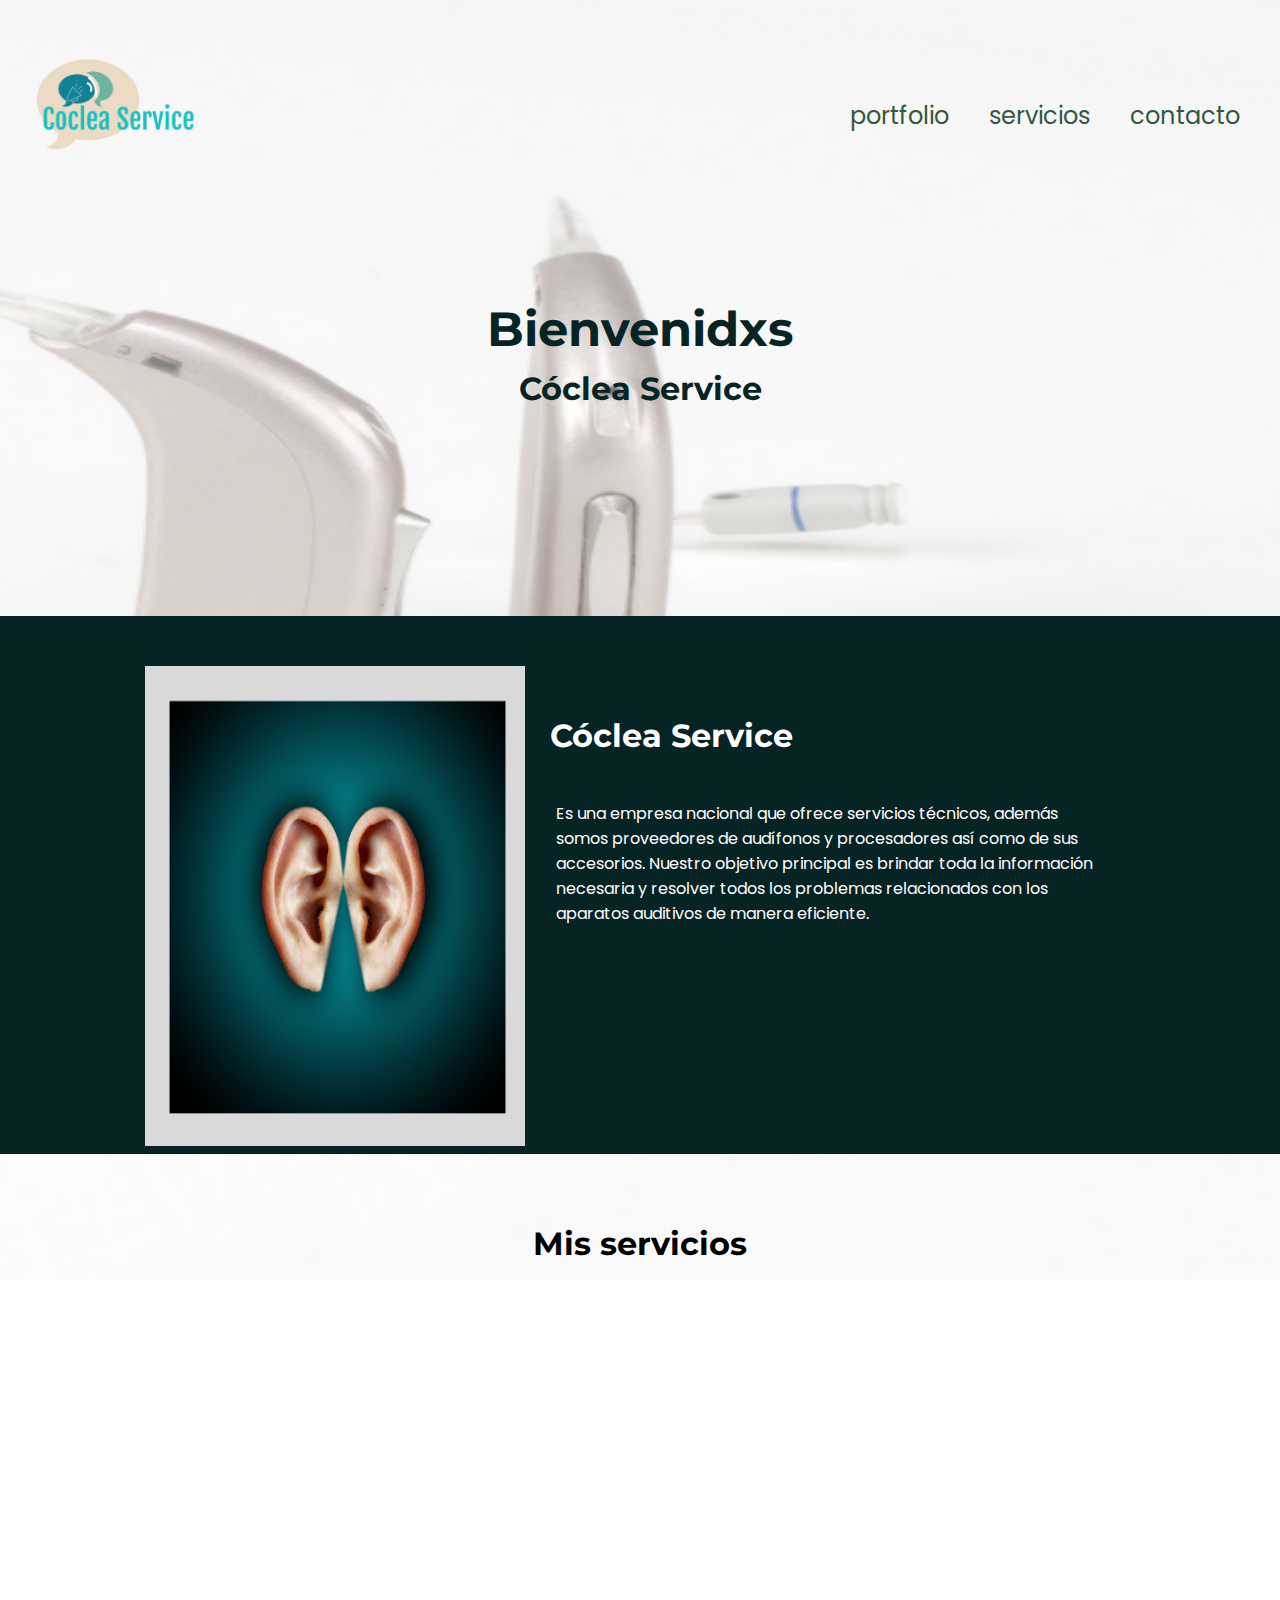
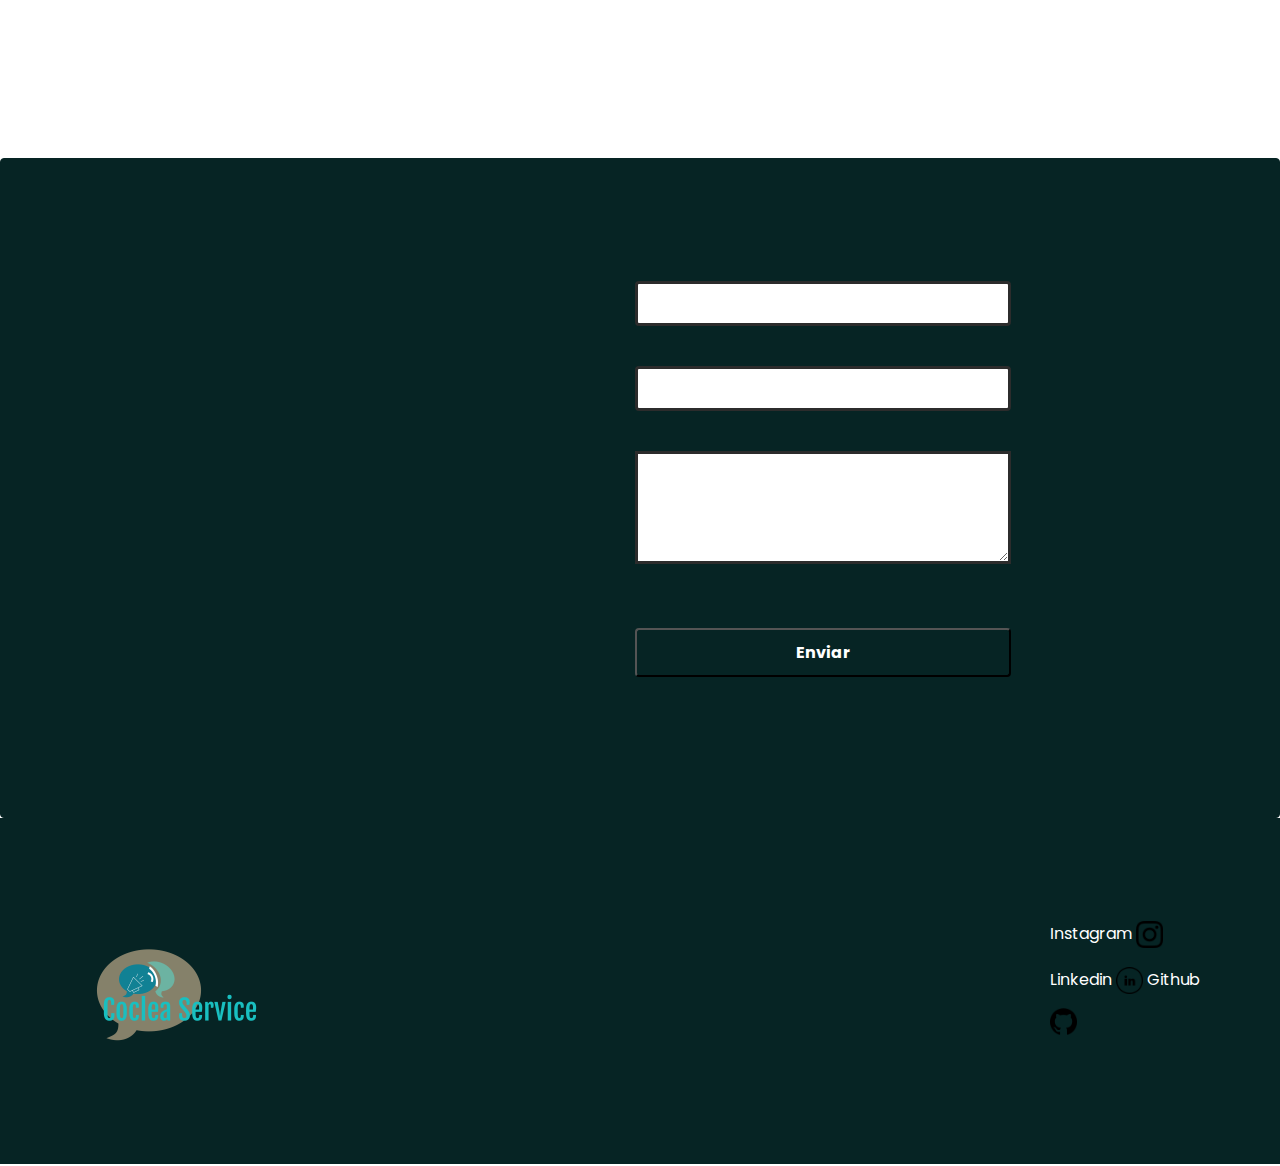
==== index.html @ c30af64e "problema con servicios.js y index.js" ====
<!DOCTYPE html>
<html lang="en">
<head>
    <meta charset="UTF-8">
    <meta http-equiv="X-UA-Compatible" content="IE=edge">
    <meta name="viewport" content="width=device-width, initial-scale=1.0">
    <title> Cóclea Service</title>
    <link rel="preconnect" href="https://fonts.googleapis.com">
<link rel="preconnect" href="https://fonts.gstatic.com" crossorigin>
<link href="https://fonts.googleapis.com/css2?family=Montserrat:wght@700&family=Poppins&display=swap" rel="stylesheet">

<link rel="stylesheet" href="./componentes/servicios.css"/>
<script defer src="./componentes/servicios.js"></script> 

<link rel="stylesheet" href="./componentes/form.css"/>
<script defer src="./componentes/form.js"></script>

<link rel="stylesheet" href="./componentes/footer.css"/>
<script defer src="./componentes/footer.js"></script>

<link rel="stylesheet" href="./componentes/header.css"/>
<script defer src="./componentes/header.js"></script>

<link rel="stylesheet" href="./pages/contacto.css"/>
<script defer src="./pages/contacto.js"></script>

<link rel="stylesheet" href="./pages/servicios.css"/>
<script defer src="./pages/servicios.js"></script>

<link rel="stylesheet" href="./pages/portfolio.css"/>
<script defer src="./pages/portfolio.js"></script>

<link rel="stylesheet" href="./pages/index.css"/>
<script defer src="./pages/index.js"></script>

</head>
<body>

<header class="header">
  <nav class="header__nav">
    <a href="#" class="header__nav-logo">
      <img src="./img/logo.png" class="header__img-logo" alt=""/>
    </a>
    <button class="header__open-menu" aria-label="Abrir menú">
      <img src="./img/menus.png" class="header__open" alt="abrir-menu"/>
    </button>
  <ul class="header__menu">
    <button class="header__close-menu" aria-label="Cerrar menú">
      <img src="./img/Vector.png" class="header__close" alt="cerrar-menu"/>
    </button>
   <li><a href="./portfolio.html"> portfolio</a></li>
   <li><a href="./servicios.html"> servicios </a></li>
   <li><a href="./contacto.html"> contacto </a></li>
  </ul>
  </nav>
   <div class="cont-sec-one">
    <h1 class="title-main"> Bienvenidxs </h1>
      <p class="text-main"> Cóclea Service</p>
</div>
</header>
<section class="section">
  <div class="cont-sect">
     <h2 class="title-name"> Cóclea Service</h2>
     <p class="text-name"> Es una empresa nacional que ofrece servicios técnicos, además somos proveedores de audífonos y procesadores así como de sus accesorios. Nuestro objetivo principal es brindar toda la información necesaria y resolver todos los problemas relacionados con los aparatos auditivos de manera eficiente.</p> 
  </div>
  <div class="cont-imagen">
      <img src="./img/imagen02.png" alt="" class="imagen-oido"> 
  </div>
</section>
<section class="section-three">
  <h2 class="title-sec-three">  Mis servicios </h2>
     <div class="subcontenedor-sec-tres">
    </div>
  </section>
  <!---     <div>
     <div class="img-sec-tres"><img src="./img/servicio.png" alt="" class="imagen-serv"></div>
           <h3 class="title-serv-tecnico"> Servicio técnico</h3>
               <p class="parrafo-serv-tec"> Si tenés alguna falla en el funcionamiento tanto del procesador o el audífono, recurrí a nosotros. 
     Contamos con un equipo de especialistas técnicos. 
  </p>
</div>
<div>
  <div class="img-sec-tres"><img src="./img/aparatos.png" alt="" class="imagen-aparatos-aud"></div>
    <h3 class="title-proveedor"> Proveedores </h3>
      <p class="parrafo-aparatos">Otro de los servicios que ofrecemos es que somos proveedores de distintas marcas de procesadores para implantes y audífonos. 
     Contamos con las mejores marcas del mercado. </p>
 </div>
<div>
  <div class="img-sec-tres"> <img src="./img/accesorios.png" alt="" class="imagen-accesorios"></div>
     <h3 class="title-accesorios"> Accesorios</h3>
        <p class="parrafo-accesorios"> Para darle un óptimo mantenimiento a tus auxiliares auditivos, contamos con una amplia variedad
         de accesorios con los que tenés que contar. </p>
    </div>!-->
<template id="template-servicios">
  <div>
    <div class="img-sec-tres"><img src="./img/servicio.png" alt="" class="imagen-serv"></div>
          <h3 class="title-serv-tecnico"> </h3>
              <p class="parrafo-serv-tec"> </p>
            </div>
</template>
<!--<div>
 <div class="img-sec-tres"><img src="./img/aparatos.png" alt="" class="imagen-aparatos-aud"></div>
   <h3 class="title-proveedor"> </h3>
     <p class="parrafo-aparatos"> </p>
</div>
<div>
 <div class="img-sec-tres"> <img src="./img/accesorios.png" alt="" class="imagen-accesorios"></div>
    <h3 class="title-accesorios"> </h3>
       <p class="parrafo-accesorios">  </p>
   </div>!-->

<section class="form__section">
  <div class="form__cont">   
  <h1 class="form__title"> Escribime </h1>
     </div>
     <form class="form__contact">
        <label for="">
            <h3 class="form__label"> NOMBRE</h3>
            <input type="type" class="form__input"/>
        </label>  
      <label for="">
          <h3 class="form__label"> EMAIL</h3>
          <input type="text" class="form__input"/>
      </label>
      <label for="">
          <h3 class="form__label"> Mensaje</h3>
          <textarea class="form__input-textarea"></textarea>
      </label>
      <div class="form__submit-cont">
          <button class="form__submit-button"> Enviar</button>
      </div>
      </form>
  </div>
</section>
<footer class="footer">
  <img src="./img/logo.png" alt="logo" class="footer__imagen-logo">
  <div class="footer__cont-redes">
      <p class="footer__title"> Instagram</p>
      <img class="footer__imagen-instagram" src="./img/instagram.png" alt="instagram"> 
      <p class="footer__title"> Linkedin</p>
      <img class="footer__imagen-linkedin" src="./img/linkedin.png" alt="linkedin">
      <p class="footer__title"> Github</p>
      <img class="footer__imagen-github" src="./img/github.png" alt="github">
  </div>
</footer>
</body>
</html>
---- componentes/servicios.css ----
.section-three {
    height: 1375px;
    width: 100%;
    margin: 0;
    padding: 0;
    background-image: url("../img/fondo.png");
    background-attachment: fixed;
    background-repeat: no-repeat;
    background-size: cover;
}
@media(min-width: 960px){
    .section-three {
        height: 100px;
    }
}

.title-sec-three {
    font-family: "Montserrat";
    font-size: 32px;
    font-weight: 700;
    text-align: center;
    margin: 0;
    padding: 70px 52px;
}

.subcontenedor-sec-tres {
    display: grid;
    grid-template-rows: 40% 40% 40%;
    gap:20px;
    justify-content: center;
    align-items: center;
}
@media(min-width: 960px){
    .subcontenedor-sec-tres {
        display: flex;
 }
}

.img-sec-tres {
}
@media(min-width: 960px){
    .img-sec-tres {
        display: flex;
        align-items: center;
        justify-content: center;
    }
}

.imagen-serv {
    width: 138px;
    max-height: 128px;
    margin-left: 118px;
}
@media(min-width: 960px){
    .imagen-serv {
        margin:0;
        padding: 0;
    }
}

.title-serv-tecnico {
    font-family: "Poppins";
    font-size: 24px;
    font-weight: 700;
    text-align: center;
    margin:0;
}

.parrafo-serv-tec {
    font-family: "Poppins";
    font-size: 16px;
    font-weight: 400;
    text-align: center;
    padding: 0 56px;
    margin: 0;
}

.imagen-aparatos-aud {
width: 138px;
height: 128px;
margin-left: 118px;
}
@media(min-width: 960px){
    .imagen-aparatos-aud {
    margin: 0;
    padding: 0;
    }
}

.title-proveedor {
    font-family: "Poppins";
    font-size: 24px;
    font-weight: 700;
    text-align: center;
    margin: 0;
}

.parrafo-aparatos {
    font-family: "Poppins";
    font-size: 16px;
    font-weight: 400;
    text-align: center;
    padding: 0 56px;
    margin: 0;
}

.imagen-accesorios {
    width: 138px;
    height: 128px;
    margin-left: 118px;
}
@media(min-width: 960px){
    .imagen-accesorios {
        margin:0;
        padding: 0;
    }
}

.title-accesorios {
    font-family: "Poppins";
    font-size: 24px;
    font-weight: 700;
    text-align: center;
    margin: 0;
}

.parrafo-accesorios {
    font-family: "Poppins";
    font-size: 16px;
    font-weight: 400;
    text-align: center;
    padding: 0 56px;
    margin: 0;
}
---- componentes/form.css ----
*{
    box-sizing: border-box;
}

body {
    margin: 0;
}

.form__section {
    height: 660px;
    width: 100%;
    background-color: #062424;
    color: white;
    }
    @media(min-width: 960px){
        .form__section {
          display: flex;
          justify-content: center;
          padding:100px;
          background-image:url("../imagenes/fondo.png");
    background-attachment:fixed;
    background-repeat: no-repeat;
    background-size: cover;
        }
    }
    
    .form__cont {}
    @media(min-width: 960px){
        .form__cont {
         display: flex;
         max-width: 900px;
        }
    }
    
    
    .form__contact {
        display: flex;
        flex-direction: column;
        padding: 0 20px;
    }
    @media(min-width: 960px){
        .form__contact {
        padding: 0;
        margin: 0;
        align-items: center;
        }
    }
    
    .form__title {
        font-family: "Montserrat";
        font-size: 32px;
        font-weight: 700;
        text-align: center;
        margin: 0;
        padding: 70px;
    }
    @media(min-width: 960px){
        .form__title {
            padding: 0;
            margin-right: 80px;
        }
    }
    
    .form__label {
        font-family: "Poppins";
        font-size: 13px;
        font-weight: 400;
        margin: 0;
    }
    
    .form__input {
        min-width: 335px;
        height: 45px;
        border:solid 3px #2C2C2C;
        border-radius: 4px;
        display: block;
        margin-bottom: 20px;
    }
    
    .form__input-textarea {
        min-width: 335px;
        height: 113px;
    }
    
    .form__submit-cont {
    
    }
    
    .form__submit-button {
        margin-top: 60px;
       min-width:335px;
       padding: 10px;
       border-radius: 4px;
       font-family: "Poppins";
       font-size: 16px;
       font-weight: 700;
       background-color:#335940;
       color:white;
    }
---- componentes/footer.css ----
* {
    box-sizing: border-box;
}

body {
    margin: 0;
}

.footer {
    background-color:#335940;
    height: 498px;
    width: 100%;
    display: flex;
    justify-content: center;
    align-items: center;
    flex-direction: column;
    padding: 147px 89px;
}
@media(min-width: 960px){
    .footer {
        height: 346px;
        flex-direction: row;
        justify-content: space-between;
        padding: 0 80px;
    }
}

.footer__cont-redes {
    width: 150px;
    height: 250px;
}
@media(min-width:960px){
    .footer__cont-redes {
        margin-top: 100px;
    }
}

.footer__title {
font-family: "Poppins";
font-size: 16px;
font-weight: 400;
margin-top:5px;
padding: 0;
display: inline-block;
text-align: center;
}
@media(min-width: 960px){
    .footer__title {
     justify-content: left;
    }
}

.footer__imagen-instagram {
width: 27px;
height: 27px;
vertical-align:middle;
}
@media(min-width: 960px){

}

.footer__imagen-linkedin {
width: 27px;
height: 27px;
vertical-align:middle;
}

.footer__imagen-github {
width: 27px;
height: 27px;
vertical-align: middle;
}
---- componentes/header.css ----
* {
    box-sizing: border-box;
}

body {
    margin: 0;
    font-family: "Montserrat";
}

.header {
    height:667px;
    width: 100%;
    background-image: url("./img/fondo.png");
    background-attachment:fixed;
    background-repeat: no-repeat;
    background-size: cover;
}
@media(min-width: 960px){
    .header {
        height: 616px;
        background-size: 100% 100%;
    }
}

.header__nav {
display: flex;
align-items: center;
justify-content: space-between;
padding: 0 10px;
margin: 0;
}
@media(min-width: 960px){
    .header__nav {
    padding:0 20px;
    }
}

.header__nav-logo {

}

.header__img-logo {
    width: 122px;
    display: flex;
    align-items: center;
    margin: 0;
}
@media(min-width: 960px){
  .header__img-logo {
      width: 197px;
  }
}

.header__open-menu, 
.header__close-menu {
border: none;
background: none;
display: block;
cursor: pointer;
}
@media(min-width: 960px){
    .header__open-menu, 
    .header__close-menu {
        display: none;
    }
}

.header__open {
}
@media(min-width: 960px){
    .header__open {
        display: none;
    }
}

.header__close-menu {
    align-self: flex-end;
    padding: 40px 0px;
    position:absolute;
    left: 50;
    top: 0;
    bottom: 50;
    right: 0;
   width: 50px;
}

.header__close {
 background-color: #062424;   
}

.header__open {
width: 36px;
}

.header__menu {
display: flex;
flex-direction: column;
align-items: center;
justify-content: center;
position: fixed;
left: 0;
top: 0;
width: 100%;
align-items: center;
background-color:#062424;
height: 667px;
opacity: 0;
font-family: "Montserrat";
font-size: 48px;
font-weight: 700;
list-style: none;
margin: 0;
padding: 0;
pointer-events: none;
transition: 0.3s;
}
@media(min-width: 960px){
    .header__menu {
    flex-direction: row;
    height: 200px;
    justify-content:flex-end;
    padding: 0 40px;
    padding: 0;
    opacity: 1;    
    background:none;
    font-family: "Poppins";
    font-size: 24px;
    font-weight: 400;
    pointer-events: all;
    color:#062424;
    position: relative;
}
}

.header__menu li {
    padding: 0;
    margin-top: 30px;
}
@media(min-width: 960px){
    .header__menu li {
        padding: 0 20px;
    }
}

a {
    text-decoration: none;
    color:#335940;
}

.header__menu a:hover {
    background-color:#DBA4A4;
    border-radius: 5px;
}

.header__menu-opened {
    opacity: 1;
    pointer-events: all;
}


.header__open-menu:focus:not(:focus-visible), 
.header__close-menu:focus:not(:focus-visible){
    outline: none;
}
---- pages/contacto.css ----
* {
    box-sizing: border-box;
}

body {
    margin: 0;
    font-family: "Montserrat";
}

.header {
    height:150px;
    width: 100%;
    background-image: url("../img/fondo.png");
    background-attachment:fixed;
    background-repeat: no-repeat;
    background-size: cover;
}
@media(min-width: 960px){
    .header {
        height: 200px;
        background-size: 100% 100%;
    }
}

.header__nav {
display: flex;
align-items: center;
justify-content: space-between;
padding: 0 10px;
margin: 0;
}
@media(min-width: 960px){
    .header__nav {
    padding:0 20px;
    }
}

.header__nav-logo {

}

.header__img-logo {
    width: 122px;
    display: flex;
    align-items: center;
    margin: 0;
}
@media(min-width: 960px){
  .header__img-logo {
      width: 197px;
  }
}

.header__open-menu, 
.header__close-menu {
border: none;
background: none;
display: block;
cursor: pointer;
}
@media(min-width: 960px){
    .header__open-menu, 
    .header__close-menu {
        display: none;
    }
}

.header__open {
}
@media(min-width: 960px){
    .header__open {
        display: none;
    }
}

.header__close-menu {
    align-self: flex-end;
    padding: 40px 0px;
    position:absolute;
    left: 50;
    top: 0;
    bottom: 50;
    right: 0;
   width: 50px;
}

.header__close {
 background-color: #062424;   
}

.header__open {
width: 36px;
}

.header__menu {
display: flex;
flex-direction: column;
align-items: center;
justify-content: center;
position: fixed;
left: 0;
top: 0;
width: 100%;
align-items: center;
background-color:#062424;
height: 667px;
opacity: 0;
font-family: "Montserrat";
font-size: 48px;
font-weight: 700;
list-style: none;
margin: 0;
padding: 0;
pointer-events: none;
transition: 0.3s;
}
@media(min-width: 960px){
    .header__menu {
    flex-direction: row;
    height: 200px;
    justify-content:flex-end;
    padding: 0 40px;
    padding: 0;
    opacity: 1;    
    background:none;
    font-family: "Poppins";
    font-size: 24px;
    font-weight: 400;
    pointer-events: all;
    color:#062424;
    position: relative;
}
}

.header__menu li {
    padding: 0;
    margin-top: 30px;
}
@media(min-width: 960px){
    .header__menu li {
        padding: 0 20px;
    }
}

a {
    text-decoration: none;
    color:#335940;
}


.header__menu a:hover {
    background-color:#DBA4A4;
    border-radius: 5px;
}

.header__menu-opened {
    opacity: 1;
    pointer-events: all;
}


.header__open-menu:focus:not(:focus-visible), 
.header__close-menu:focus:not(:focus-visible){
    outline: none;
}

.section {
    display: flex;
    justify-content: space-between;
    flex-direction: row-reverse;
}

.cont-sec-one {
    display: flex;
    align-items: center;
    justify-content: center;
    flex-direction: column;
    padding: 200px 0;
    margin: 0;
}
@media(min-width: 960px){
    .cont-sec-one {
        padding:100px 0;
    }
}

.title-main {
    font-family:"Montserrat"; 
    font-size: 48px;
    font-weight: 700;
    text-align: center;
    color: #062424;
    margin: 0;
    padding: 0;
}


.text-main {
    font-family: "Montserrat";
    font-size: 32px;
    font-weight: 700;
    text-align: center;
    color: #062424;
    margin-top: 11px;
    padding: 0;
}

.form__section {
    height: 700px;
    width: 100%;
    background-image: url("../img/fondo.png");
    background-repeat: no-repeat;
    background-attachment: fixed;
    background-size: 100% 100%;
    color:#062424;
    }
@media(min-width: 960px){
    .form__section {
   height:902px;
    display: flex;
    justify-content: space-around;
    flex-grow: 1;
    padding:100px 385px;
    margin: 0;
    }
}
    
.form__cont {}
    @media(min-width: 960px){
    .form__cont {
     flex-grow: 1;
    }
}
    
    
.form__contact {
    display: flex;
    flex-direction: column;
    padding: 0 20px;
 }
@media(min-width: 960px){
    .form__contact {
    padding: 0;
    margin: 0;
    align-items: center;
    }
}
    
.form__title {
    font-family: "Montserrat";
    font-size: 32px;
    font-weight: 700;
    text-align: center;
    margin: 0;
    padding: 70px;
}
@media(min-width: 960px){
    .form__title {
    padding: 0;
    margin-right: 80px;
    }
}
    
.form__label {
    font-family: "Poppins";
    font-size: 13px;
    font-weight: 400;
    margin: 0;
}
    
.form__input {
    min-width: 335px;
    height: 45px;
    border:solid 3px #2C2C2C;
    border-radius: 4px;
    display: block;
    margin-bottom: 20px;
}
@media(min-width: 960px){
    .form__input {
        min-width: 376px;
        height: 45px;
    }
}

    
.form__input-textarea {
    min-width: 335px;
    height: 113px;
    border: solid 3px #2C2C2C;
}
@media(min-width: 960px){
    .form__input-textarea {
        min-width: 376px;
    }
}
    
.form__submit-cont {
}
    
.form__submit-button {
    margin-top: 60px;
    min-width:335px;
    padding: 10px;
    border-radius: 4px;
    font-family: "Poppins";
    font-size: 16px;
    font-weight: 700;
    background-color:#062424;
    color:white;
}
@media(min-width: 960px){
    .form__submit-button {
        min-width: 376px;
    }
} 

.footer {
    background-color:#062424;
    height: 498px;
    width: 100%;
    display: flex;
    justify-content: center;
    align-items: center;
    flex-direction: column;
    padding: 147px 89px;
}
@media(min-width: 960px){
    .footer {
        height: 346px;
        flex-direction: row;
        justify-content: space-between;
        padding: 0 80px;
    }
}

.footer__cont-redes {
    width: 150px;
    height: 250px;
}
@media(min-width:960px){
    .footer__cont-redes {
        margin-top: 100px;
    }
}

.footer__title {
font-family: "Poppins";
font-size: 16px;
font-weight: 400;
margin-top:5px;
padding: 0;
display: inline-block;
text-align: center;
color:white;
}
@media(min-width: 960px){
    .footer__title {
     justify-content: left;
    }
}

.footer__imagen-instagram {
width: 27px;
height: 27px;
vertical-align:middle;
}
@media(min-width: 960px){

}

.footer__imagen-linkedin {
width: 27px;
height: 27px;
vertical-align:middle;
}

.footer__imagen-github {
width: 27px;
height: 27px;
vertical-align: middle;
}
---- pages/servicios.css ----
* {
    box-sizing: border-box;
}

body {
    margin: 0;
    font-family: "Montserrat";
}

.header {
    height:100px;
    width: 100%;
    background-image: url("../img/fondo.png");
    background-attachment:fixed;
    background-repeat: no-repeat;
    background-size: cover;
}
@media(min-width: 960px){
    .header {
        height: 180px;
        background-size: 100% 100%;
    }
}

.header__nav {
display: flex;
align-items: center;
justify-content: space-between;
padding: 0 10px;
margin: 0;
}
@media(min-width: 960px){
    .header__nav {
    padding:0 20px;
    }
}

.header__nav-logo {

}

.header__img-logo {
    width: 122px;
    display: flex;
    align-items: center;
    margin: 0;
}
@media(min-width: 960px){
  .header__img-logo {
      width: 197px;
  }
}

.header__open-menu, 
.header__close-menu {
border: none;
background: none;
display: block;
cursor: pointer;
}
@media(min-width: 960px){
    .header__open-menu, 
    .header__close-menu {
        display: none;
    }
}

.header__open {
}
@media(min-width: 960px){
    .header__open {
        display: none;
    }
}

.header__close-menu {
    align-self: flex-end;
    padding: 40px 0px;
    position:absolute;
    left: 50;
    top: 0;
    bottom: 50;
    right: 0;
   width: 50px;
}

.header__close {
 background-color: #062424;   
}

.header__open {
width: 36px;
}

.header__menu {
display: flex;
flex-direction: column;
align-items: center;
justify-content: center;
position: fixed;
left: 0;
top: 0;
width: 100%;
align-items: center;
background-color:#062424;
height: 667px;
opacity: 0;
font-family: "Montserrat";
font-size: 48px;
font-weight: 700;
list-style: none;
margin: 0;
padding: 0;
pointer-events: none;
transition: 0.3s;
}
@media(min-width: 960px){
    .header__menu {
    flex-direction: row;
    height: 200px;
    justify-content:flex-end;
    padding: 0 40px;
    padding: 0;
    opacity: 1;    
    background:none;
    font-family: "Poppins";
    font-size: 24px;
    font-weight: 400;
    pointer-events: all;
    color:#062424;
    position: relative;
}
}

.header__menu li {
    padding: 0;
    margin-top: 30px;
}
@media(min-width: 960px){
    .header__menu li {
        padding: 0 20px;
    }
}

a {
    text-decoration: none;
    color:#335940;
}

.header__menu a:hover {
    background-color:#DBA4A4;
    border-radius: 5px;
}

.header__menu-opened {
    opacity: 1;
    pointer-events: all;
}


.header__open-menu:focus:not(:focus-visible), 
.header__close-menu:focus:not(:focus-visible){
    outline: none;
}

.section {
    display: flex;
    justify-content: space-between;
    flex-direction: row-reverse;
}

.cont-sec-one {
    display: flex;
    align-items: center;
    justify-content: center;
    flex-direction: column;
    padding: 200px 0;
    margin: 0;
}
@media(min-width: 960px){
    .cont-sec-one {
        padding:100px 0;
    }
}

.title-main {
    font-family:"Montserrat"; 
    font-size: 48px;
    font-weight: 700;
    text-align: center;
    color: #062424;
    margin: 0;
    padding: 0;
}


.text-main {
    font-family: "Montserrat";
    font-size: 32px;
    font-weight: 700;
    text-align: center;
    color: #062424;
    margin-top: 11px;
    padding: 0;
}


.title-service {
font-family: "Montserrat";
font-size: 48px;
font-weight: 700;
text-align: center;
background-color: none;
margin:0;
padding:30px 0;
background-image: url("../img/fondo.png");
}
@media(min-width:960px){
    .title-service {
        padding:0 30px;
        text-align: left;
        height: 400px;
        background-size: 100% 100%;
        background-repeat: no-repeat;
    }
}

.section-three {
    height: 1375px;
    width: 100%;
    margin: 0;
    padding: 0;
    background-image: url("../img/fondo.png");
   background-attachment: fixed;
    background-repeat: no-repeat;
    background-size: cover;
}
@media(min-width: 960px){
    .section-three {
        height: 604px;
    }
}

.title-sec-three {
    font-family: "Montserrat";
    font-size: 32px;
    font-weight: 700;
    text-align: center;
    margin: 0;
    padding: 0;
}

.subcontenedor-sec-tres {
    display: grid;
    grid-template-rows: 40% 40% 40%;
    gap:20px;
    justify-content: center;
    align-items: center;
}
@media(min-width: 960px){
    .subcontenedor-sec-tres {
        display: flex;
 }
}

.img-sec-tres {
}
@media(min-width: 960px){
    .img-sec-tres {
        display: flex;
        align-items: center;
        justify-content: center;
    }
}

.imagen-serv {
    width: 138px;
    max-height: 128px;
    margin-left: 118px;
}
@media(min-width: 960px){
    .imagen-serv {
        margin:0;
        padding: 0;
    }
}

.title-serv-tecnico {
    font-family: "Poppins";
    font-size: 24px;
    font-weight: 700;
    text-align: center;
    margin:0;
}

.parrafo-serv-tec {
    font-family: "Poppins";
    font-size: 16px;
    font-weight: 400;
    text-align: center;
    padding: 0 56px;
    margin: 0;
}

.imagen-aparatos-aud {
width: 138px;
height: 128px;
margin-left: 118px;
}
@media(min-width: 960px){
    .imagen-aparatos-aud {
    margin: 0;
    padding: 0;
    }
}

.title-proveedor {
    font-family: "Poppins";
    font-size: 24px;
    font-weight: 700;
    text-align: center;
    margin: 0;
}

.parrafo-aparatos {
    font-family: "Poppins";
    font-size: 16px;
    font-weight: 400;
    text-align: center;
    padding: 0 56px;
    margin: 0;
}

.imagen-accesorios {
    width: 138px;
    height: 128px;
    margin-left: 118px;
}
@media(min-width: 960px){
    .imagen-accesorios {
        margin:0;
        padding: 0;
    }
}

.title-accesorios {
    font-family: "Poppins";
    font-size: 24px;
    font-weight: 700;
    text-align: center;
    margin: 0;
}

.parrafo-accesorios {
    font-family: "Poppins";
    font-size: 16px;
    font-weight: 400;
    text-align: center;
    padding: 0 56px;
    margin: 0;
}


.footer {
    background-color:#062424;
    height: 498px;
    width: 100%;
    display: flex;
    justify-content: center;
    align-items: center;
    flex-direction: column;
    padding: 147px 89px;
}
@media(min-width: 960px){
    .footer {
        height: 346px;
        flex-direction: row;
        justify-content: space-between;
        padding: 0 80px;
    }
}

.footer__cont-redes {
    width: 150px;
    height: 250px;
}
@media(min-width:960px){
    .footer__cont-redes {
        margin-top: 100px;
    }
}

.footer__title {
font-family: "Poppins";
font-size: 16px;
font-weight: 400;
margin-top:5px;
padding: 0;
display: inline-block;
text-align: center;
color: white;
}
@media(min-width: 960px){
    .footer__title {
     justify-content: left;
    }
}

.footer__imagen-instagram {
width: 27px;
height: 27px;
vertical-align:middle;
}
@media(min-width: 960px){

}

.footer__imagen-linkedin {
width: 27px;
height: 27px;
vertical-align:middle;
}

.footer__imagen-github {
width: 27px;
height: 27px;
vertical-align: middle;
}
---- pages/portfolio.css ----
* {
    box-sizing: border-box;
}

body {
    margin: 0;
    font-family: "Montserrat";
}

.header {
    height:2184px;
    width: 100%;
    background-image: url("../img/fondo.png");
    background-attachment:fixed;
    background-repeat: no-repeat;
    background-size: cover;
}
@media(min-width: 960px){
    .header {
        height: 654px;
        background-size: 100% 100%;
    }
}

.header__nav {
display: flex;
align-items: center;
justify-content: space-between;
padding: 0 10px;
margin: 0;
}
@media(min-width: 960px){
    .header__nav {
    padding:0 20px;
    }
}

.header__nav-logo {

}

.header__img-logo {
    width: 122px;
    display: flex;
    align-items: center;
    margin: 0;
}
@media(min-width: 960px){
  .header__img-logo {
      width: 197px;
  }
}

.header__open-menu, 
.header__close-menu {
border: none;
background: none;
display: block;
cursor: pointer;
}
@media(min-width: 960px){
    .header__open-menu, 
    .header__close-menu {
        display: none;
    }
}

.header__open {
}
@media(min-width: 960px){
    .header__open {
        display: none;
    }
}

.header__close-menu {
    align-self: flex-end;
    padding: 40px 0px;
    position:absolute;
    left: 50;
    top: 0;
    bottom: 50;
    right: 0;
   width: 50px;
}

.header__close {
 background-color: #062424;   
}

.header__open {
width: 36px;
}

.header__menu {
display: flex;
flex-direction: column;
align-items: center;
justify-content: center;
position: fixed;
left: 0;
top: 0;
width: 100%;
align-items: center;
background-color:#062424;
height: 667px;
opacity: 0;
font-family: "Montserrat";
font-size: 48px;
font-weight: 700;
list-style: none;
margin: 0;
padding: 0;
pointer-events: none;
transition: 0.3s;
}
@media(min-width: 960px){
    .header__menu {
    flex-direction: row;
    height: 200px;
    justify-content:flex-end;
    padding: 0 40px;
    padding: 0;
    opacity: 1;    
    background:none;
    font-family: "Poppins";
    font-size: 24px;
    font-weight: 400;
    pointer-events: all;
    color:#062424;
    position: relative;
}
}

.header__menu li {
    padding: 0;
    margin-top: 30px;
}
@media(min-width: 960px){
    .header__menu li {
        padding: 0 20px;
    }
}

a {
    text-decoration: none;
    color:#335940;
}

.header__menu a:hover {
    background-color:#DBA4A4;
    border-radius: 5px;
}

.header__menu-opened {
    opacity: 1;
    pointer-events: all;
}


.header__open-menu:focus:not(:focus-visible), 
.header__close-menu:focus:not(:focus-visible){
    outline: none;
}

.section {
    display: flex;
    justify-content: space-between;
    flex-direction: row-reverse;
}

.cont-sec-one {
    display: flex;
    align-items: center;
    justify-content: center;
    flex-direction: column;
    padding: 200px 0;
    margin: 0;
}
@media(min-width: 960px){
    .cont-sec-one {
        padding:100px 0;
    }
}

.title-main {
    font-family:"Montserrat"; 
    font-size: 48px;
    font-weight: 700;
    text-align: center;
    color: #062424;
    margin: 0;
    padding: 0;
}


.text-main {
    font-family: "Montserrat";
    font-size: 32px;
    font-weight: 700;
    text-align: center;
    color: #062424;
    margin-top: 11px;
    padding: 0;
}


.footer {
    background-color:#062424;
    height: 498px;
    width: 100%;
    display: flex;
    justify-content: center;
    align-items: center;
    flex-direction: column;
    padding: 147px 89px;
}
@media(min-width: 960px){
    .footer {
        height: 346px;
        flex-direction: row;
        justify-content: space-between;
        padding: 0 80px;
    }
}

.footer__cont-redes {
    width: 150px;
    height: 250px;
}
@media(min-width:960px){
    .footer__cont-redes {
        margin-top: 100px;
    }
}

.footer__title {
font-family: "Poppins";
font-size: 16px;
font-weight: 400;
margin-top:5px;
padding: 0;
display: inline-block;
text-align: center;
color:white;
}
@media(min-width: 960px){
    .footer__title {
     justify-content: left;
    }
}

.footer__imagen-instagram {
width: 27px;
height: 27px;
vertical-align:middle;
}
@media(min-width: 960px){

}

.footer__imagen-linkedin {
width: 27px;
height: 27px;
vertical-align:middle;
}

.footer__imagen-github {
width: 27px;
height: 27px;
vertical-align: middle;
}
---- pages/index.css ----
* {
    box-sizing: border-box;
}

body {
    margin: 0;
    font-family: "Montserrat";
}

.header {
    height:667px;
    width: 100%;
    background-image:url("../img/fondo.png");
    background-attachment:fixed;
    background-repeat: no-repeat;
    background-size: cover;
}
@media(min-width: 960px){
    .header {
        height: 616px;
        background-size: 100% 100%;
    }
}

.header__nav {
display: flex;
align-items: center;
justify-content: space-between;
padding: 0 10px;
margin: 0;
}
@media(min-width: 960px){
    .header__nav {
    padding:0 20px;
    }
}

.header__nav-logo {

}

.header__img-logo {
    width: 122px;
    display: flex;
    align-items: center;
    margin: 0;
}
@media(min-width: 960px){
  .header__img-logo {
      width: 197px;
  }
}

.header__open-menu, 
.header__close-menu {
border: none;
background: none;
display: block;
cursor: pointer;
}
@media(min-width: 960px){
    .header__open-menu, 
    .header__close-menu {
        display: none;
    }
}

.header__open {
}
@media(min-width: 960px){
    .header__open {
        display: none;
    }
}

.header__close-menu {
    align-self: flex-end;
    padding: 40px 0px;
    position:absolute;
    left: 50;
    top: 0;
    bottom: 50;
    right: 0;
   width: 50px;
}

.header__close {
 background-color: #062424;   
}

.header__open {
width: 36px;
}

.header__menu {
display: flex;
flex-direction: column;
align-items: center;
justify-content: center;
position: fixed;
left: 0;
top: 0;
width: 100%;
align-items: center;
background-color:#062424;
height: 667px;
opacity: 0;
font-family: "Montserrat";
font-size: 48px;
font-weight: 700;
list-style: none;
margin: 0;
padding: 0;
pointer-events: none;
transition: 0.3s;
}
@media(min-width: 960px){
    .header__menu {
    flex-direction: row;
    height: 200px;
    justify-content:flex-end;
    padding: 0 40px;
    padding: 0;
    opacity: 1;    
    background:none;
    font-family: "Poppins";
    font-size: 24px;
    font-weight: 400;
    pointer-events: all;
    color:#062424;
    position: relative;
}
}

.header__menu li {
    padding: 0;
    margin-top: 30px;
}
@media(min-width: 960px){
    .header__menu li {
        padding: 0 20px;
    }
}

a {
    text-decoration: none;
    color:#335940;
}

.header__menu a:hover {
    background-color:#DBA4A4;
    border-radius: 5px;
}

.header__menu-opened {
    opacity: 1;
    pointer-events: all;
}


.header__open-menu:focus:not(:focus-visible), 
.header__close-menu:focus:not(:focus-visible){
    outline: none;
}

.section {
    display: flex;
    justify-content: space-between;
    flex-direction: row-reverse;
}

.cont-sec-one {
    display: flex;
    align-items: center;
    justify-content: center;
    flex-direction: column;
    padding: 200px 0;
    margin: 0;
}
@media(min-width: 960px){
    .cont-sec-one {
        padding:100px 0;
    }
}

.title-main {
    font-family:"Montserrat"; 
    font-size: 48px;
    font-weight: 700;
    text-align: center;
    color: #062424;
    margin: 0;
    padding: 0;
}


.text-main {
    font-family: "Montserrat";
    font-size: 32px;
    font-weight: 700;
    text-align: center;
    color: #062424;
    margin-top: 11px;
    padding: 0;
}

.section {
    height: 538px;
    width: 100%;
    background-color:#062424;
    text-align:center;
}
@media(min-width: 960px){
    .section {
        display: flex;
        justify-content: center;
    }
}

.cont-sect {
    flex-direction: column;
}
@media(min-width: 960px){
    .cont-sect {
        flex-direction: row;
    }
}

.title-name {
    margin-top: 50px;
    text-align: center;
    font-family:"Montserrat";
    font-size: 32px;
    font-weight: 700;
    color:white;
}
@media(min-width: 960px){
    .title-name {
        text-align: left;
        margin-left: 25px;
        margin-top: 100px;
        padding: 0;
    }
}

.text-name {
    margin-top: 46px;
    padding:0 31px;
    color: white;
    font-family: "Poppins";
    font-size: 16px;
    font-weight: 400;
}
@media(min-width: 960px){
    .text-name {
        text-align: left;
       width: 610px;
       height: 215px;
    }
}

.cont-imagen {
}
@media(min-width:960px){
.cont-imagen {
margin-top: 50px;
}
}

.imagen-oido {
    display: none;
}
@media(min-width: 960px){
    .imagen-oido {
    display: flex;
    flex-grow: 1;
    width: 380px;
    height: 480px;
    margin: 0;
    padding: 0;
    }
}

.section-three {
    height: 1375px;
    width: 100%;
    margin: 0;
    padding: 0;
    background-image: url("../img/fondo.png");
    background-attachment: fixed;
    background-repeat: no-repeat;
    background-size: cover;
}
@media(min-width: 960px){
    .section-three {
        height: 604px;
    }
}

.title-sec-three {
    font-family: "Montserrat";
    font-size: 32px;
    font-weight: 700;
    text-align: center;
    margin: 0;
    padding: 70px 52px;
}

.subcontenedor-sec-tres {
    display: grid;
    grid-template-rows: 40% 40% 40%;
    gap:20px;
    justify-content: center;
    align-items: center;
}
@media(min-width: 960px){
    .subcontenedor-sec-tres {
        display: flex;
 }
}

.img-sec-tres {
}
@media(min-width: 960px){
    .img-sec-tres {
        display: flex;
        align-items: center;
        justify-content: center;
    }
}

.imagen-serv {
    width: 138px;
    max-height: 128px;
    margin-left: 118px;
}
@media(min-width: 960px){
    .imagen-serv {
        margin:0;
        padding: 0;
    }
}

.title-serv-tecnico {
    font-family: "Poppins";
    font-size: 24px;
    font-weight: 700;
    text-align: center;
    margin:0;
}

.parrafo-serv-tec {
    font-family: "Poppins";
    font-size: 16px;
    font-weight: 400;
    text-align: center;
    padding: 0 56px;
    margin: 0;
}

.imagen-aparatos-aud {
width: 138px;
height: 128px;
margin-left: 118px;
}
@media(min-width: 960px){
    .imagen-aparatos-aud {
    margin: 0;
    padding: 0;
    }
}

.title-proveedor {
    font-family: "Poppins";
    font-size: 24px;
    font-weight: 700;
    text-align: center;
    margin: 0;
}

.parrafo-aparatos {
    font-family: "Poppins";
    font-size: 16px;
    font-weight: 400;
    text-align: center;
    padding: 0 56px;
    margin: 0;
}

.imagen-accesorios {
    width: 138px;
    height: 128px;
    margin-left: 118px;
}
@media(min-width: 960px){
    .imagen-accesorios {
        margin:0;
        padding: 0;
    }
}

.title-accesorios {
    font-family: "Poppins";
    font-size: 24px;
    font-weight: 700;
    text-align: center;
    margin: 0;
}

.parrafo-accesorios {
    font-family: "Poppins";
    font-size: 16px;
    font-weight: 400;
    text-align: center;
    padding: 0 56px;
    margin: 0;
}

.form__section {
height: 660px;
width: 100%;
background-image: url("../img/fondo.png");
    background-attachment:fixed;
    background-repeat: no-repeat;
    background-size: cover;
    color:#062424;
    border: double 3px #062424;
    border-radius: 4px;
}
@media(min-width: 960px){
    .form__section {
        display: flex;
        justify-content: space-around;
        padding:100px 385px;
        margin: 0;
    }
}

.form__cont {}
@media(min-width: 960px){
    .form__cont {
    flex-grow: 1;
    }
}

.form__contact {
    display: flex;
    flex-direction: column;
    padding: 0 20px;
}
@media(min-width: 960px){
    .form__contact {
    padding: 0;
    margin: 0;
    align-items: center;
    }
}

.form__title {
    font-family: "Montserrat";
    font-size: 32px;
    font-weight: 700;
    text-align: center;
    margin: 0;
    padding: 70px;
}
@media(min-width: 960px){
    .form__title {
        padding: 0;
        margin-right: 80px;
    }
}

.form__label {
    font-family: "Poppins";
    font-size: 13px;
    font-weight: 400;
    margin: 0;
}

.form__input {
    min-width: 335px;
    height: 45px;
    border:solid 3px #2C2C2C;
    border-radius: 4px;
    display: block;
    margin-bottom: 20px;
}
@media(min-width: 960px){
    .form__input {
        min-width: 376px;
    } 
}

.form__input-textarea {
    min-width: 335px;
    height: 113px;
    border: solid 3px #2C2C2C;
}
@media(min-width: 960px){
    .form__input-textarea {
        min-width: 376px;
    }
}

.form__submit-cont {

}

.form__submit-button {
    margin-top: 60px;
   min-width:335px;
   padding: 10px;
   border-radius: 4px;
   font-family: "Poppins";
   font-size: 16px;
   font-weight: 700;
   background-color:#062424;
   color:white;
}
@media(min-width: 960px){
    .form__submit-button {
        min-width: 376px;
    }
}

.footer {
    background-color: #062424;
    height: 498px;
    width: 100%;
    display: flex;
    justify-content: center;
    align-items: center;
    flex-direction: column;
    padding: 147px 89px;
}
@media(min-width: 960px){
    .footer {
        height: 346px;
        flex-direction: row;
        justify-content: space-between;
        padding: 0 80px;
    }
}

.footer__cont-redes {
    width: 150px;
    height: 250px;
}
@media(min-width:960px){
    .footer__cont-redes {
        margin-top: 100px;
    }
}

.footer__title {
font-family: "Poppins";
font-size: 16px;
font-weight: 400;
margin-top:5px;
padding: 0;
display: inline-block;
text-align: center;
color:white;
}
@media(min-width: 960px){
    .footer__title {
     justify-content: left;
    }
}

.footer__imagen-instagram {
width: 27px;
height: 27px;
vertical-align:middle;
}


.footer__imagen-linkedin {
width: 27px;
height: 27px;
vertical-align:middle;
}

.footer__imagen-github {
width: 27px;
height: 27px;
vertical-align: middle;
}
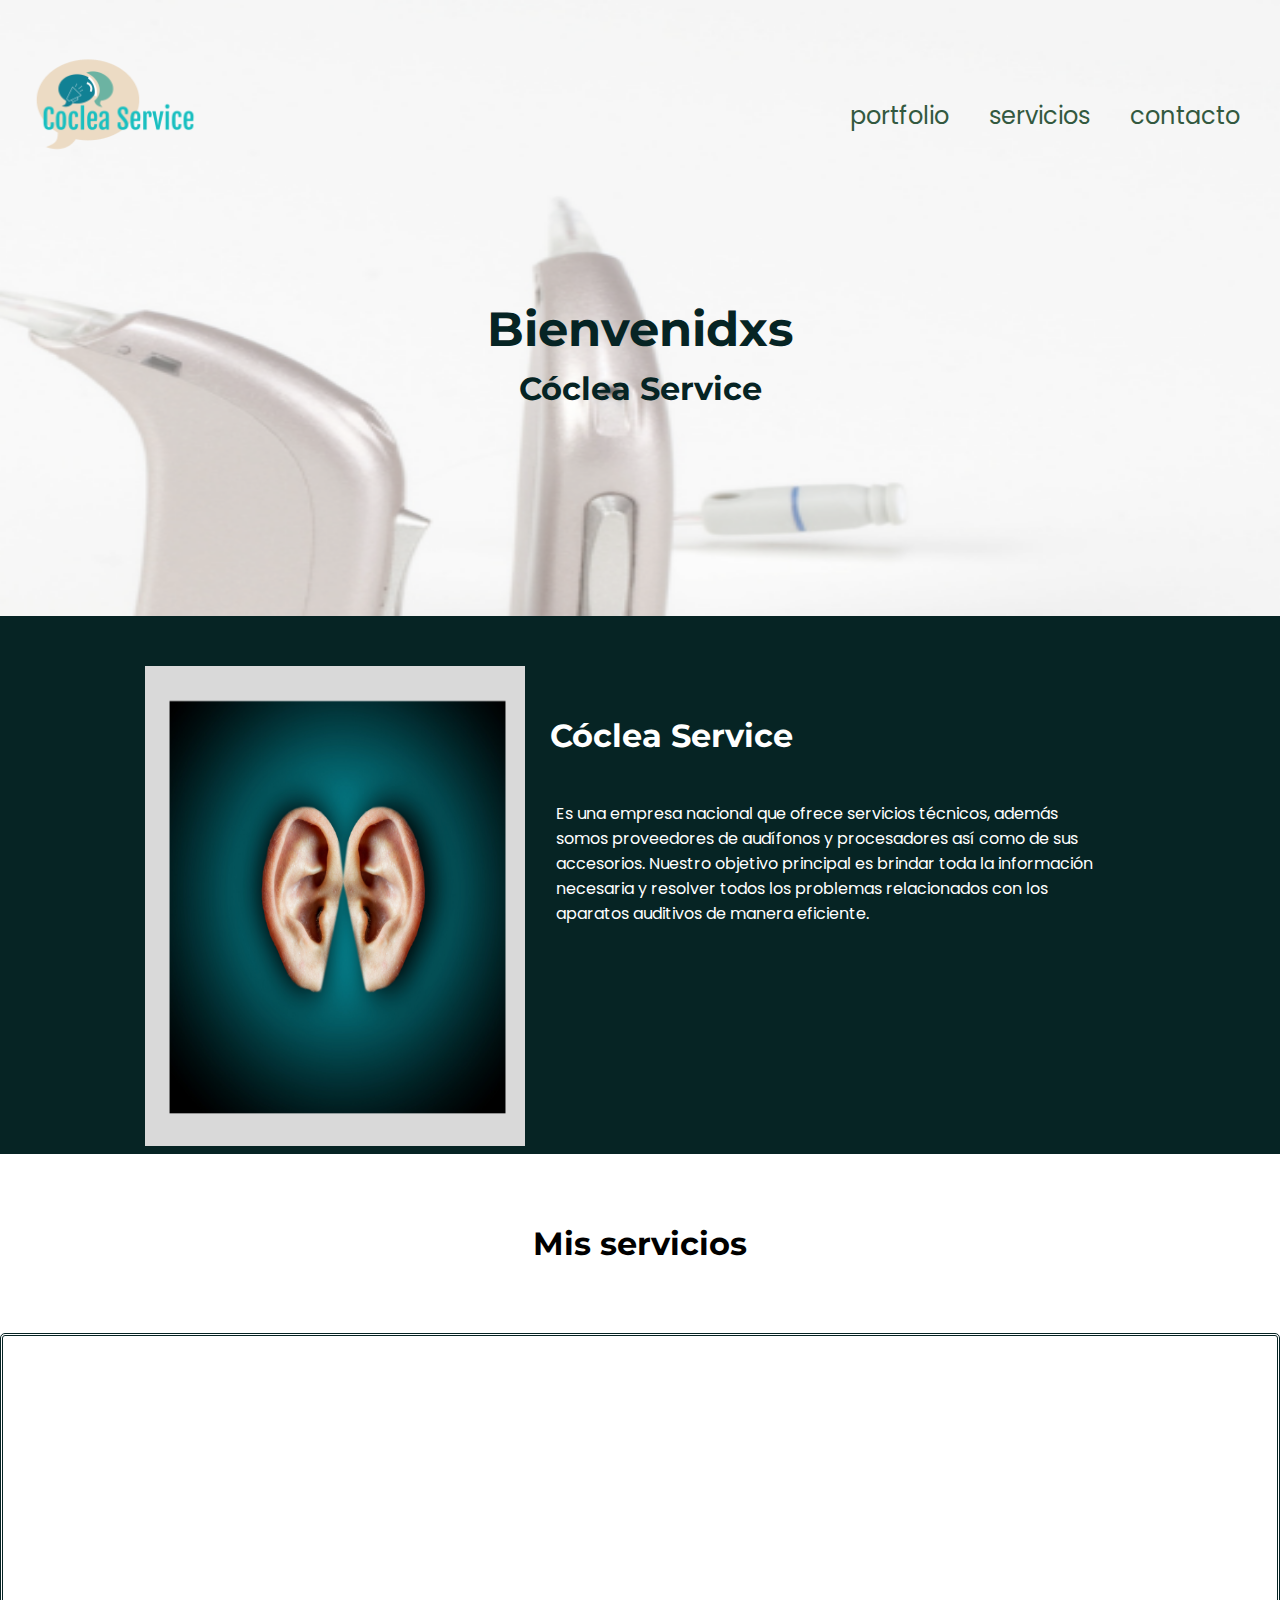
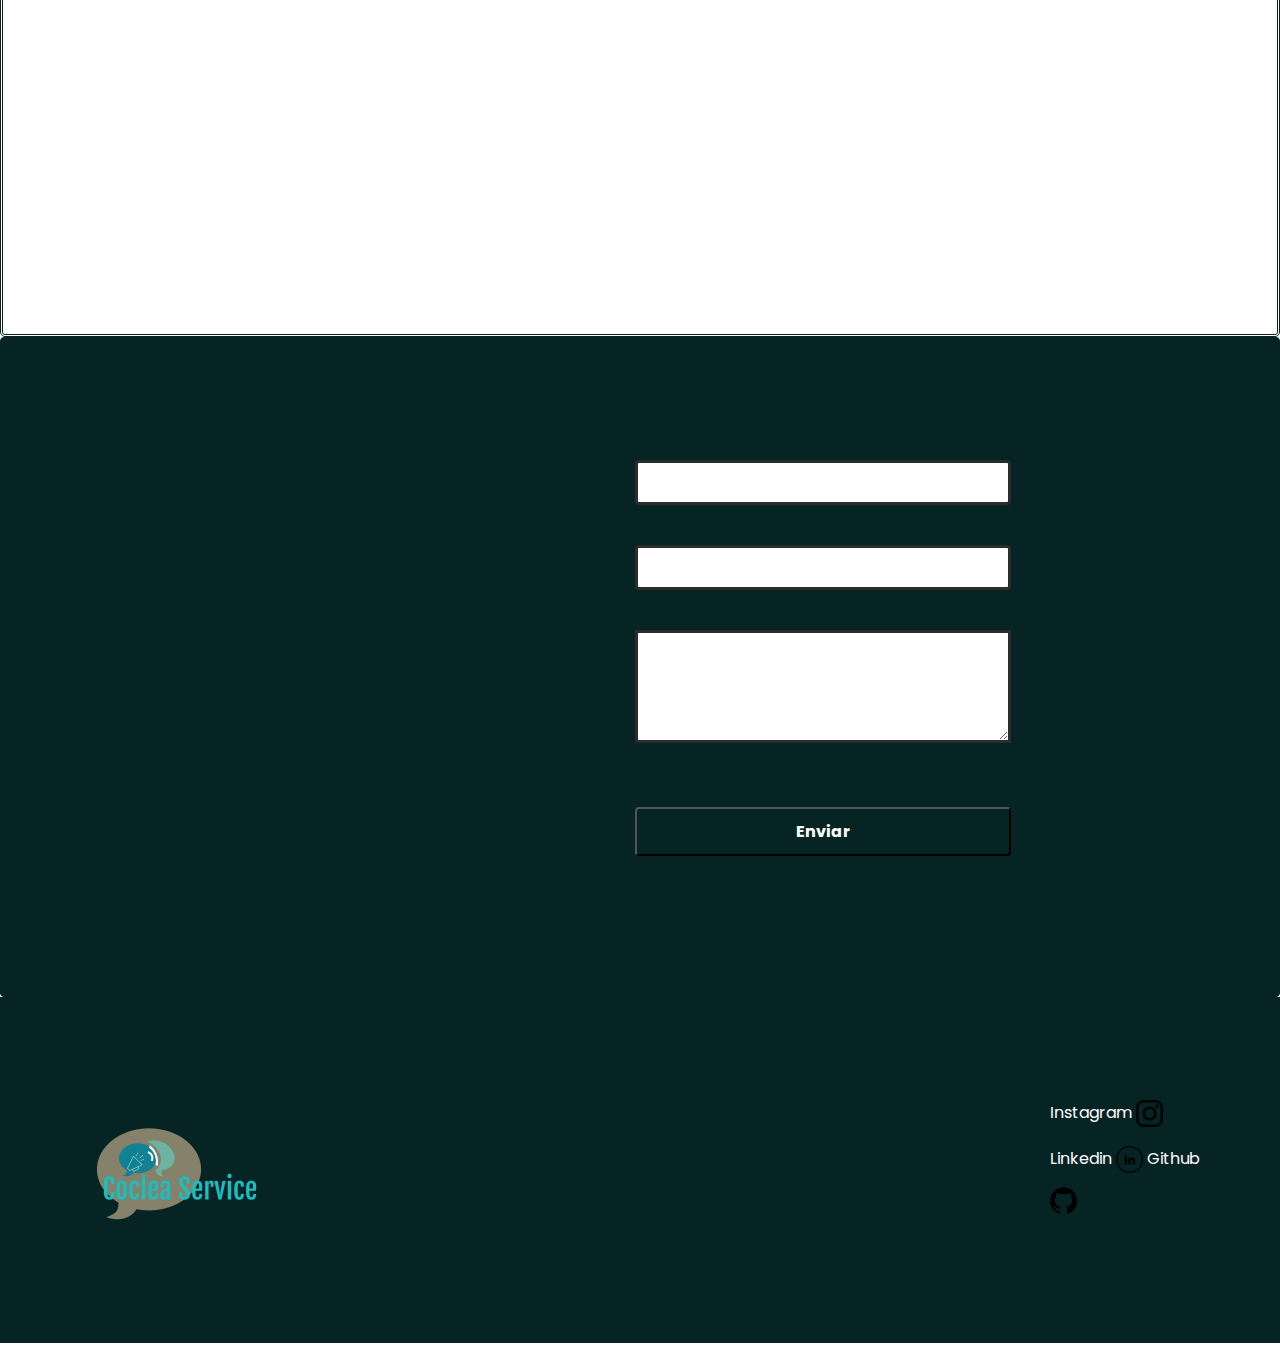
==== commit 12f07fba: "modificado nuevamente" ====
--- a/index.html
+++ b/index.html
@@ -67,48 +67,10 @@
       <img src="./img/imagen02.png" alt="" class="imagen-oido"> 
   </div>
 </section>
-<section class="section-three">
-  <h2 class="title-sec-three">  Mis servicios </h2>
-     <div class="subcontenedor-sec-tres">
-    </div>
-  </section>
-  <!---     <div>
-     <div class="img-sec-tres"><img src="./img/servicio.png" alt="" class="imagen-serv"></div>
-           <h3 class="title-serv-tecnico"> Servicio técnico</h3>
-               <p class="parrafo-serv-tec"> Si tenés alguna falla en el funcionamiento tanto del procesador o el audífono, recurrí a nosotros. 
-     Contamos con un equipo de especialistas técnicos. 
-  </p>
+<div>
+  <h2 class="title-sec-three">Mis servicios</h2> 
 </div>
-<div>
-  <div class="img-sec-tres"><img src="./img/aparatos.png" alt="" class="imagen-aparatos-aud"></div>
-    <h3 class="title-proveedor"> Proveedores </h3>
-      <p class="parrafo-aparatos">Otro de los servicios que ofrecemos es que somos proveedores de distintas marcas de procesadores para implantes y audífonos. 
-     Contamos con las mejores marcas del mercado. </p>
- </div>
-<div>
-  <div class="img-sec-tres"> <img src="./img/accesorios.png" alt="" class="imagen-accesorios"></div>
-     <h3 class="title-accesorios"> Accesorios</h3>
-        <p class="parrafo-accesorios"> Para darle un óptimo mantenimiento a tus auxiliares auditivos, contamos con una amplia variedad
-         de accesorios con los que tenés que contar. </p>
-    </div>!-->
-<template id="template-servicios">
-  <div>
-    <div class="img-sec-tres"><img src="./img/servicio.png" alt="" class="imagen-serv"></div>
-          <h3 class="title-serv-tecnico"> </h3>
-              <p class="parrafo-serv-tec"> </p>
-            </div>
-</template>
-<!--<div>
- <div class="img-sec-tres"><img src="./img/aparatos.png" alt="" class="imagen-aparatos-aud"></div>
-   <h3 class="title-proveedor"> </h3>
-     <p class="parrafo-aparatos"> </p>
-</div>
-<div>
- <div class="img-sec-tres"> <img src="./img/accesorios.png" alt="" class="imagen-accesorios"></div>
-    <h3 class="title-accesorios"> </h3>
-       <p class="parrafo-accesorios">  </p>
-   </div>!-->
-
+<section class="section-three"></section>
 <section class="form__section">
   <div class="form__cont">   
   <h1 class="form__title"> Escribime </h1>
--- a/componentes/servicios.css
+++ b/componentes/servicios.css
@@ -24,15 +24,17 @@
 }
 
 .subcontenedor-sec-tres {
-    display: grid;
-    grid-template-rows: 40% 40% 40%;
-    gap:20px;
+  display: grid;
+  grid-template-rows: 1fr 1fr 1fr;
+   gap:10px;
     justify-content: center;
     align-items: center;
+    
 }
 @media(min-width: 960px){
     .subcontenedor-sec-tres {
-        display: flex;
+       display: flex;
+        height:600px;
  }
 }
 
--- a/pages/servicios.css
+++ b/pages/servicios.css
@@ -14,6 +14,8 @@
     background-attachment:fixed;
     background-repeat: no-repeat;
     background-size: cover;
+    margin:0;
+    padding:0;
 }
 @media(min-width: 960px){
     .header {
@@ -226,17 +228,26 @@
 }
 
 .section-three {
-    height: 1375px;
+    height: 1200px;
     width: 100%;
-    margin: 0;
-    padding: 0;
+    margin:0;
+    padding:0;
     background-image: url("../img/fondo.png");
    background-attachment: fixed;
     background-repeat: no-repeat;
     background-size: cover;
+    display: grid;
+    flex-direction: column;
+    align-items: center;
+    justify-content: center;
+    border: double 3px #062424;
+    border-radius:5px;
+    
 }
 @media(min-width: 960px){
     .section-three {
+        display: flex;
+        flex-direction: row;
         height: 604px;
     }
 }
@@ -251,39 +262,22 @@
 }
 
 .subcontenedor-sec-tres {
-    display: grid;
-    grid-template-rows: 40% 40% 40%;
-    gap:20px;
-    justify-content: center;
-    align-items: center;
-}
-@media(min-width: 960px){
-    .subcontenedor-sec-tres {
-        display: flex;
- }
 }
 
 .img-sec-tres {
-}
-@media(min-width: 960px){
-    .img-sec-tres {
-        display: flex;
-        align-items: center;
-        justify-content: center;
-    }
-}
-
-.imagen-serv {
-    width: 138px;
-    max-height: 128px;
-    margin-left: 118px;
-}
-@media(min-width: 960px){
-    .imagen-serv {
-        margin:0;
-        padding: 0;
-    }
-}
+display: flex;
+align-items: center;
+justify-content: center;
+margin:0;
+padding:0;
+}
+
+
+.imagen {
+    width: 290px;
+    max-height: 170px;
+}
+
 
 .title-serv-tecnico {
     font-family: "Poppins";
@@ -302,17 +296,12 @@
     margin: 0;
 }
 
-.imagen-aparatos-aud {
-width: 138px;
-height: 128px;
-margin-left: 118px;
-}
-@media(min-width: 960px){
-    .imagen-aparatos-aud {
-    margin: 0;
-    padding: 0;
-    }
-}
+
+.imagen-aparatos-aud{
+width: 290px;
+max-height: 170px;
+}
+
 
 .title-proveedor {
     font-family: "Poppins";
@@ -332,15 +321,8 @@
 }
 
 .imagen-accesorios {
-    width: 138px;
-    height: 128px;
-    margin-left: 118px;
-}
-@media(min-width: 960px){
-    .imagen-accesorios {
-        margin:0;
-        padding: 0;
-    }
+    width: 290px;
+    max-height: 170px;
 }
 
 .title-accesorios {
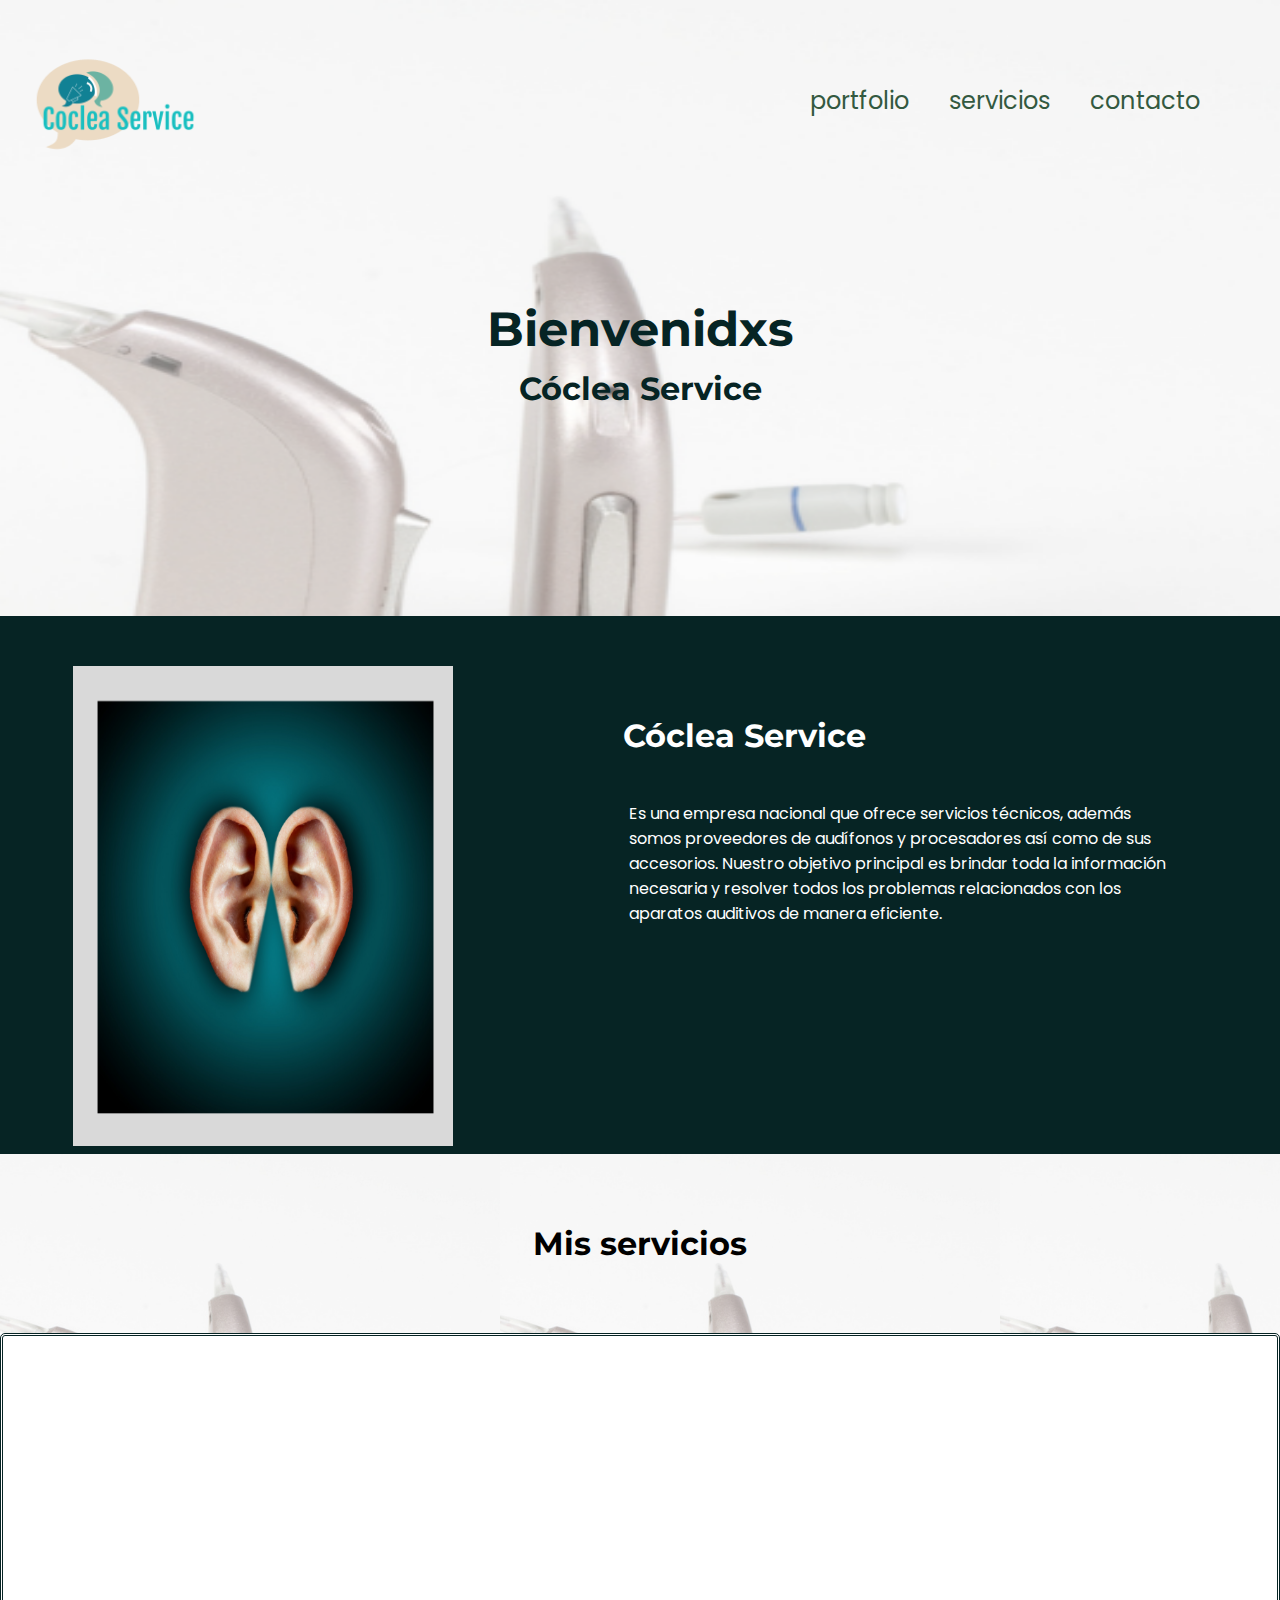
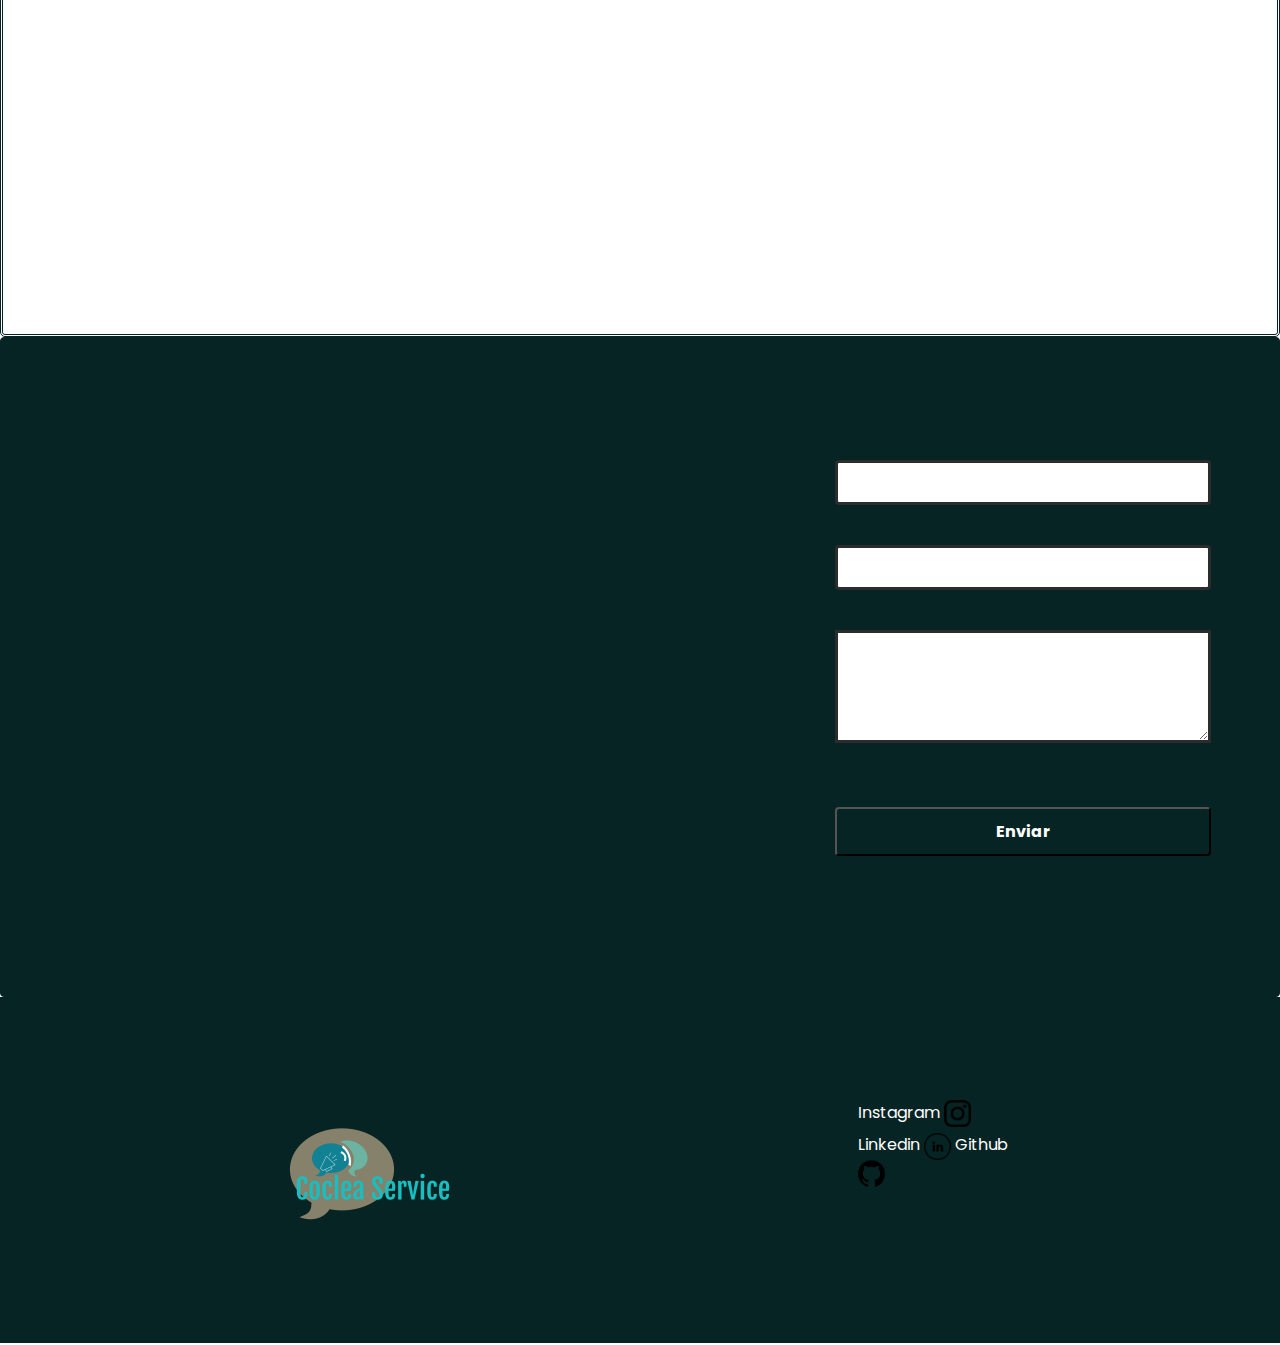
==== commit 31a977d0: "nuevas modificaciones" ====
--- a/index.html
+++ b/index.html
@@ -8,6 +8,9 @@
     <link rel="preconnect" href="https://fonts.googleapis.com">
 <link rel="preconnect" href="https://fonts.gstatic.com" crossorigin>
 <link href="https://fonts.googleapis.com/css2?family=Montserrat:wght@700&family=Poppins&display=swap" rel="stylesheet">
+
+<link rel="stylesheet" href="./componentes/portfolio.css"/>
+<script defer src="./componentes/portfolio.js"></script>
 
 <link rel="stylesheet" href="./componentes/servicios.css"/>
 <script defer src="./componentes/servicios.js"></script> 
--- a/componentes/portfolio.css
+++ b/componentes/portfolio.css
@@ -0,0 +1,87 @@
+
+.section-portfolio {
+    background-image: url("../img/fondo.png");
+    background-repeat:no-repeat;
+    background-size: cover;
+    height: 2300px;
+    width:100%;
+    margin:0;
+    padding:0;
+}
+    
+.title-port {
+    margin:0;
+    font-family: "Montserrat";
+    font-size:48px;
+    font-weight: 700;
+    text-align: center;
+    padding: 10px;
+    }
+@media(min-width: 769px){
+        .title-port {
+         display: none;
+    }
+}
+    
+.portfolio-content {
+        width:auto;
+        height:430px;
+        display: flex;
+        align-items: center;
+        justify-content:center;
+        flex-direction:column; 
+    }
+@media(min-width: 769px){
+    .portfolio-content {
+    display: grid;
+    grid-template-columns:repeat(3, 1fr);
+    grid-auto-rows: minmax(100px, auto);
+ }
+}
+    
+.port-cards {
+        width: 330px;
+        height: 430px;
+        border: solid 1px #062424;
+        border-radius: 8px;
+       /* box-shadow: 0 2px 2px rgba(0, 0, 0, 0.2);*/
+        padding: 0 20px;
+        margin:10px;
+}
+@media(min-width: 769px){
+        .port-cards {
+            margin: 40px;
+    }
+}
+    
+.portfolio-imagen {
+    width: 290px;
+    max-height: 170px;
+    padding: 10px;
+}
+    
+.portfolio-title {
+    font-family: "Poppins";
+    text-align: center;
+    font-size:24px;
+    font-weight: 700;
+}
+    
+.portfolio-text {
+    font-family: "Poppins";
+    text-align: center;
+    font-size: 16px;
+    font-weight: 400;
+    padding: 0 1rem;
+}
+    
+.portfolio-link {
+    color:#062424;
+    font-family: "Poppins";
+    font-size: 24px;
+    font-weight: 700;
+    text-align: center;
+    display: block;
+    margin:0;
+}
+    --- a/componentes/servicios.css
+++ b/componentes/servicios.css
@@ -8,7 +8,7 @@
     background-repeat: no-repeat;
     background-size: cover;
 }
-@media(min-width: 960px){
+@media(min-width: 769px){
     .section-three {
         height: 100px;
     }
@@ -26,12 +26,11 @@
 .subcontenedor-sec-tres {
   display: grid;
   grid-template-rows: 1fr 1fr 1fr;
-   gap:10px;
-    justify-content: center;
-    align-items: center;
-    
+  gap:10px;
+  justify-content: center;
+  align-items: center;   
 }
-@media(min-width: 960px){
+@media(min-width: 769px){
     .subcontenedor-sec-tres {
        display: flex;
         height:600px;
@@ -40,7 +39,7 @@
 
 .img-sec-tres {
 }
-@media(min-width: 960px){
+@media(min-width: 769px){
     .img-sec-tres {
         display: flex;
         align-items: center;
@@ -53,7 +52,7 @@
     max-height: 128px;
     margin-left: 118px;
 }
-@media(min-width: 960px){
+@media(min-width: 769px){
     .imagen-serv {
         margin:0;
         padding: 0;
@@ -82,7 +81,7 @@
 height: 128px;
 margin-left: 118px;
 }
-@media(min-width: 960px){
+@media(min-width: 769px){
     .imagen-aparatos-aud {
     margin: 0;
     padding: 0;
@@ -111,7 +110,7 @@
     height: 128px;
     margin-left: 118px;
 }
-@media(min-width: 960px){
+@media(min-width: 769px){
     .imagen-accesorios {
         margin:0;
         padding: 0;
--- a/componentes/form.css
+++ b/componentes/form.css
@@ -1,4 +1,4 @@
-*{
+* {
     box-sizing: border-box;
 }
 
@@ -12,89 +12,87 @@
     background-color: #062424;
     color: white;
     }
-    @media(min-width: 960px){
-        .form__section {
-          display: flex;
-          justify-content: center;
-          padding:100px;
-          background-image:url("../imagenes/fondo.png");
+@media(min-width: 769px){
+    .form__section {
+    display: flex;
+    justify-content: center;
+    padding:100px;
+    background-image:url("../imagenes/fondo.png");
     background-attachment:fixed;
     background-repeat: no-repeat;
     background-size: cover;
-        }
     }
+}
     
-    .form__cont {}
-    @media(min-width: 960px){
-        .form__cont {
-         display: flex;
-         max-width: 900px;
-        }
+.form__cont {}
+@media(min-width: 769px){
+ .form__cont {
+    display: flex;
+    max-width: 900px;
     }
+}
     
+.form__contact {
+    display: flex;
+    flex-direction: column;
+    padding: 0 20px;
+}
+@media(min-width: 769px){
+    .form__contact {
+    padding: 0;
+    margin: 0;
+    align-items: center;
+    }
+}
     
-    .form__contact {
-        display: flex;
-        flex-direction: column;
-        padding: 0 20px;
+.form__title {
+    font-family: "Montserrat";
+    font-size: 32px;
+    font-weight: 700;
+    text-align: center;
+    margin: 0;
+    padding: 70px;
+}
+@media(min-width: 769px){
+   .form__title {
+    padding: 0;
+    margin-right: 80px;
     }
-    @media(min-width: 960px){
-        .form__contact {
-        padding: 0;
-        margin: 0;
-        align-items: center;
-        }
-    }
+}
     
-    .form__title {
-        font-family: "Montserrat";
-        font-size: 32px;
-        font-weight: 700;
-        text-align: center;
-        margin: 0;
-        padding: 70px;
-    }
-    @media(min-width: 960px){
-        .form__title {
-            padding: 0;
-            margin-right: 80px;
-        }
-    }
+.form__label {
+    font-family: "Poppins";
+    font-size: 13px;
+    font-weight: 400;
+    margin: 0;
+}
     
-    .form__label {
-        font-family: "Poppins";
-        font-size: 13px;
-        font-weight: 400;
-        margin: 0;
-    }
+.form__input {
+    min-width: 335px;
+    height: 45px;
+    border:solid 3px #2C2C2C;
+    border-radius: 4px;
+    display: block;
+    margin-bottom: 20px;
+}
     
-    .form__input {
-        min-width: 335px;
-        height: 45px;
-        border:solid 3px #2C2C2C;
-        border-radius: 4px;
-        display: block;
-        margin-bottom: 20px;
-    }
+.form__input-textarea {
+    min-width: 335px;
+    height: 113px;
+}
     
-    .form__input-textarea {
-        min-width: 335px;
-        height: 113px;
-    }
+.form__submit-cont {
+}
     
-    .form__submit-cont {
-    
-    }
-    
-    .form__submit-button {
-        margin-top: 60px;
-       min-width:335px;
-       padding: 10px;
-       border-radius: 4px;
-       font-family: "Poppins";
-       font-size: 16px;
-       font-weight: 700;
-       background-color:#335940;
-       color:white;
-    }
+.form__submit-button {
+    margin-top: 60px;
+    min-width:335px;
+    padding: 10px;
+    border-radius: 4px;
+    font-family: "Poppins";
+    font-size: 16px;
+    font-weight: 700;
+    background-color:#335940;
+    color:white;
+}
     --- a/componentes/footer.css
+++ b/componentes/footer.css
@@ -16,7 +16,7 @@
     flex-direction: column;
     padding: 147px 89px;
 }
-@media(min-width: 960px){
+@media(min-width: 769px){
     .footer {
         height: 346px;
         flex-direction: row;
@@ -29,7 +29,7 @@
     width: 150px;
     height: 250px;
 }
-@media(min-width:960px){
+@media(min-width:769px){
     .footer__cont-redes {
         margin-top: 100px;
     }
@@ -44,7 +44,7 @@
 display: inline-block;
 text-align: center;
 }
-@media(min-width: 960px){
+@media(min-width: 769px){
     .footer__title {
      justify-content: left;
     }
@@ -54,9 +54,6 @@
 width: 27px;
 height: 27px;
 vertical-align:middle;
-}
-@media(min-width: 960px){
-
 }
 
 .footer__imagen-linkedin {
--- a/componentes/header.css
+++ b/componentes/header.css
@@ -15,7 +15,7 @@
     background-repeat: no-repeat;
     background-size: cover;
 }
-@media(min-width: 960px){
+@media(min-width: 769px){
     .header {
         height: 616px;
         background-size: 100% 100%;
@@ -29,14 +29,13 @@
 padding: 0 10px;
 margin: 0;
 }
-@media(min-width: 960px){
+@media(min-width: 769px){
     .header__nav {
     padding:0 20px;
     }
 }
 
 .header__nav-logo {
-
 }
 
 .header__img-logo {
@@ -45,7 +44,7 @@
     align-items: center;
     margin: 0;
 }
-@media(min-width: 960px){
+@media(min-width: 769px){
   .header__img-logo {
       width: 197px;
   }
@@ -58,7 +57,7 @@
 display: block;
 cursor: pointer;
 }
-@media(min-width: 960px){
+@media(min-width: 769px){
     .header__open-menu, 
     .header__close-menu {
         display: none;
@@ -67,7 +66,7 @@
 
 .header__open {
 }
-@media(min-width: 960px){
+@media(min-width: 769px){
     .header__open {
         display: none;
     }
@@ -114,7 +113,7 @@
 pointer-events: none;
 transition: 0.3s;
 }
-@media(min-width: 960px){
+@media(min-width: 769px){
     .header__menu {
     flex-direction: row;
     height: 200px;
@@ -136,7 +135,7 @@
     padding: 0;
     margin-top: 30px;
 }
-@media(min-width: 960px){
+@media(min-width: 769px){
     .header__menu li {
         padding: 0 20px;
     }
@@ -157,7 +156,6 @@
     pointer-events: all;
 }
 
-
 .header__open-menu:focus:not(:focus-visible), 
 .header__close-menu:focus:not(:focus-visible){
     outline: none;
--- a/pages/contacto.css
+++ b/pages/contacto.css
@@ -15,9 +15,10 @@
     background-repeat: no-repeat;
     background-size: cover;
 }
-@media(min-width: 960px){
+@media(min-width: 769px){
     .header {
         height: 200px;
+        width: 1446px;
         background-size: 100% 100%;
     }
 }
@@ -29,7 +30,7 @@
 padding: 0 10px;
 margin: 0;
 }
-@media(min-width: 960px){
+@media(min-width: 769px){
     .header__nav {
     padding:0 20px;
     }
@@ -45,7 +46,7 @@
     align-items: center;
     margin: 0;
 }
-@media(min-width: 960px){
+@media(min-width: 769px){
   .header__img-logo {
       width: 197px;
   }
@@ -58,7 +59,7 @@
 display: block;
 cursor: pointer;
 }
-@media(min-width: 960px){
+@media(min-width: 769px){
     .header__open-menu, 
     .header__close-menu {
         display: none;
@@ -67,7 +68,7 @@
 
 .header__open {
 }
-@media(min-width: 960px){
+@media(min-width: 769px){
     .header__open {
         display: none;
     }
@@ -114,13 +115,12 @@
 pointer-events: none;
 transition: 0.3s;
 }
-@media(min-width: 960px){
+@media(min-width: 769px){
     .header__menu {
     flex-direction: row;
     height: 200px;
     justify-content:flex-end;
     padding: 0 40px;
-    padding: 0;
     opacity: 1;    
     background:none;
     font-family: "Poppins";
@@ -136,9 +136,10 @@
     padding: 0;
     margin-top: 30px;
 }
-@media(min-width: 960px){
+@media(min-width: 769px){
     .header__menu li {
         padding: 0 20px;
+        margin:0;
     }
 }
 
@@ -147,7 +148,6 @@
     color:#335940;
 }
 
-
 .header__menu a:hover {
     background-color:#DBA4A4;
     border-radius: 5px;
@@ -157,7 +157,6 @@
     opacity: 1;
     pointer-events: all;
 }
-
 
 .header__open-menu:focus:not(:focus-visible), 
 .header__close-menu:focus:not(:focus-visible){
@@ -178,7 +177,7 @@
     padding: 200px 0;
     margin: 0;
 }
-@media(min-width: 960px){
+@media(min-width: 769px){
     .cont-sec-one {
         padding:100px 0;
     }
@@ -193,7 +192,6 @@
     margin: 0;
     padding: 0;
 }
-
 
 .text-main {
     font-family: "Montserrat";
@@ -213,37 +211,30 @@
     background-attachment: fixed;
     background-size: 100% 100%;
     color:#062424;
-    }
-@media(min-width: 960px){
+    margin: 0;
+    padding:0;
+}
+@media(min-width: 769px){
     .form__section {
-   height:902px;
-    display: flex;
-    justify-content: space-around;
+    height:900px;
+    width: 1446px;
+    }
+}
+    
+.form__cont {
+    margin:0;
+    padding:0;
+}
+@media(min-width: 769px){
+    .form__cont {
+        display: flex;
+        justify-content: space-around;
+        padding: 0 100px;
+    }
+}
+    
+.form__contact {
     flex-grow: 1;
-    padding:100px 385px;
-    margin: 0;
-    }
-}
-    
-.form__cont {}
-    @media(min-width: 960px){
-    .form__cont {
-     flex-grow: 1;
-    }
-}
-    
-    
-.form__contact {
-    display: flex;
-    flex-direction: column;
-    padding: 0 20px;
- }
-@media(min-width: 960px){
-    .form__contact {
-    padding: 0;
-    margin: 0;
-    align-items: center;
-    }
 }
     
 .form__title {
@@ -254,10 +245,10 @@
     margin: 0;
     padding: 70px;
 }
-@media(min-width: 960px){
+@media(min-width: 769px){
     .form__title {
-    padding: 0;
-    margin-right: 80px;
+    text-align:left;
+    padding:0;
     }
 }
     
@@ -276,20 +267,19 @@
     display: block;
     margin-bottom: 20px;
 }
-@media(min-width: 960px){
+@media(min-width: 769px){
     .form__input {
         min-width: 376px;
         height: 45px;
     }
 }
-
     
 .form__input-textarea {
     min-width: 335px;
     height: 113px;
     border: solid 3px #2C2C2C;
 }
-@media(min-width: 960px){
+@media(min-width: 769px){
     .form__input-textarea {
         min-width: 376px;
     }
@@ -309,7 +299,7 @@
     background-color:#062424;
     color:white;
 }
-@media(min-width: 960px){
+@media(min-width: 769px){
     .form__submit-button {
         min-width: 376px;
     }
@@ -325,9 +315,10 @@
     flex-direction: column;
     padding: 147px 89px;
 }
-@media(min-width: 960px){
+@media(min-width: 769px){
     .footer {
         height: 346px;
+        width: 1446px;
         flex-direction: row;
         justify-content: space-between;
         padding: 0 80px;
@@ -338,7 +329,7 @@
     width: 150px;
     height: 250px;
 }
-@media(min-width:960px){
+@media(min-width:769px){
     .footer__cont-redes {
         margin-top: 100px;
     }
@@ -354,7 +345,7 @@
 text-align: center;
 color:white;
 }
-@media(min-width: 960px){
+@media(min-width: 769px){
     .footer__title {
      justify-content: left;
     }
@@ -364,9 +355,6 @@
 width: 27px;
 height: 27px;
 vertical-align:middle;
-}
-@media(min-width: 960px){
-
 }
 
 .footer__imagen-linkedin {
--- a/pages/servicios.css
+++ b/pages/servicios.css
@@ -17,7 +17,7 @@
     margin:0;
     padding:0;
 }
-@media(min-width: 960px){
+@media(min-width: 769px){
     .header {
         height: 180px;
         background-size: 100% 100%;
@@ -31,7 +31,7 @@
 padding: 0 10px;
 margin: 0;
 }
-@media(min-width: 960px){
+@media(min-width: 769px){
     .header__nav {
     padding:0 20px;
     }
@@ -47,7 +47,7 @@
     align-items: center;
     margin: 0;
 }
-@media(min-width: 960px){
+@media(min-width: 769px){
   .header__img-logo {
       width: 197px;
   }
@@ -60,7 +60,7 @@
 display: block;
 cursor: pointer;
 }
-@media(min-width: 960px){
+@media(min-width: 769px){
     .header__open-menu, 
     .header__close-menu {
         display: none;
@@ -69,7 +69,7 @@
 
 .header__open {
 }
-@media(min-width: 960px){
+@media(min-width: 769px){
     .header__open {
         display: none;
     }
@@ -116,13 +116,12 @@
 pointer-events: none;
 transition: 0.3s;
 }
-@media(min-width: 960px){
+@media(min-width: 769px){
     .header__menu {
     flex-direction: row;
     height: 200px;
     justify-content:flex-end;
     padding: 0 40px;
-    padding: 0;
     opacity: 1;    
     background:none;
     font-family: "Poppins";
@@ -138,9 +137,10 @@
     padding: 0;
     margin-top: 30px;
 }
-@media(min-width: 960px){
+@media(min-width: 769px){
     .header__menu li {
         padding: 0 20px;
+        margin:0;
     }
 }
 
@@ -179,7 +179,7 @@
     padding: 200px 0;
     margin: 0;
 }
-@media(min-width: 960px){
+@media(min-width: 769px){
     .cont-sec-one {
         padding:100px 0;
     }
@@ -217,7 +217,7 @@
 padding:30px 0;
 background-image: url("../img/fondo.png");
 }
-@media(min-width:960px){
+@media(min-width:769px){
     .title-service {
         padding:0 30px;
         text-align: left;
@@ -242,9 +242,8 @@
     justify-content: center;
     border: double 3px #062424;
     border-radius:5px;
-    
-}
-@media(min-width: 960px){
+}
+@media(min-width: 769px){
     .section-three {
         display: flex;
         flex-direction: row;
@@ -272,13 +271,11 @@
 padding:0;
 }
 
-
 .imagen {
     width: 290px;
     max-height: 170px;
 }
 
-
 .title-serv-tecnico {
     font-family: "Poppins";
     font-size: 24px;
@@ -341,7 +338,6 @@
     padding: 0 56px;
     margin: 0;
 }
-
 
 .footer {
     background-color:#062424;
@@ -353,7 +349,7 @@
     flex-direction: column;
     padding: 147px 89px;
 }
-@media(min-width: 960px){
+@media(min-width: 769px){
     .footer {
         height: 346px;
         flex-direction: row;
@@ -366,7 +362,7 @@
     width: 150px;
     height: 250px;
 }
-@media(min-width:960px){
+@media(min-width:769px){
     .footer__cont-redes {
         margin-top: 100px;
     }
@@ -382,7 +378,7 @@
 text-align: center;
 color: white;
 }
-@media(min-width: 960px){
+@media(min-width: 769px){
     .footer__title {
      justify-content: left;
     }
@@ -392,9 +388,6 @@
 width: 27px;
 height: 27px;
 vertical-align:middle;
-}
-@media(min-width: 960px){
-
 }
 
 .footer__imagen-linkedin {
--- a/pages/portfolio.css
+++ b/pages/portfolio.css
@@ -1,5 +1,6 @@
 * {
     box-sizing: border-box;
+    margin:0 auto;
 }
 
 body {
@@ -8,14 +9,14 @@
 }
 
 .header {
-    height:2184px;
+    height:150px;
     width: 100%;
     background-image: url("../img/fondo.png");
     background-attachment:fixed;
     background-repeat: no-repeat;
     background-size: cover;
 }
-@media(min-width: 960px){
+@media(min-width: 769px){
     .header {
         height: 654px;
         background-size: 100% 100%;
@@ -29,7 +30,7 @@
 padding: 0 10px;
 margin: 0;
 }
-@media(min-width: 960px){
+@media(min-width: 769px){
     .header__nav {
     padding:0 20px;
     }
@@ -45,7 +46,7 @@
     align-items: center;
     margin: 0;
 }
-@media(min-width: 960px){
+@media(min-width: 769px){
   .header__img-logo {
       width: 197px;
   }
@@ -58,7 +59,7 @@
 display: block;
 cursor: pointer;
 }
-@media(min-width: 960px){
+@media(min-width: 769px){
     .header__open-menu, 
     .header__close-menu {
         display: none;
@@ -67,7 +68,7 @@
 
 .header__open {
 }
-@media(min-width: 960px){
+@media(min-width: 769px){
     .header__open {
         display: none;
     }
@@ -114,21 +115,20 @@
 pointer-events: none;
 transition: 0.3s;
 }
-@media(min-width: 960px){
+@media(min-width: 769px){
     .header__menu {
-    flex-direction: row;
-    height: 200px;
-    justify-content:flex-end;
-    padding: 0 40px;
-    padding: 0;
-    opacity: 1;    
-    background:none;
-    font-family: "Poppins";
-    font-size: 24px;
-    font-weight: 400;
-    pointer-events: all;
-    color:#062424;
-    position: relative;
+        flex-direction: row;
+        height: 200px;
+        justify-content:flex-end;
+        padding: 0 40px;
+        opacity: 1;    
+        background:none;
+        font-family: "Poppins";
+        font-size: 24px;
+        font-weight: 400;
+        pointer-events: all;
+        color:#062424;
+        position: relative;
 }
 }
 
@@ -136,9 +136,10 @@
     padding: 0;
     margin-top: 30px;
 }
-@media(min-width: 960px){
+@media(min-width: 769px){
     .header__menu li {
         padding: 0 20px;
+        margin:0;
     }
 }
 
@@ -177,7 +178,7 @@
     padding: 200px 0;
     margin: 0;
 }
-@media(min-width: 960px){
+@media(min-width: 769px){
     .cont-sec-one {
         padding:100px 0;
     }
@@ -203,7 +204,93 @@
     margin-top: 11px;
     padding: 0;
 }
-
+¡
+.section-portfolio {
+background-image: url("../img/fondo.png");
+background-repeat:no-repeat;
+background-size: cover;
+height: 2300px;
+width:100%;
+margin:0;
+padding:0;
+}
+
+.title-port {
+margin:0;
+font-family: "Montserrat";
+font-size:48px;
+font-weight: 700;
+text-align: center;
+padding: 10px;
+}
+@media(min-width: 769px){
+    .title-port {
+        display: none;
+    }
+}
+
+.portfolio-content {
+    width:auto;
+    height:430px;
+    display: flex;
+    align-items: center;
+    justify-content:center;
+    flex-direction:column; 
+}
+@media(min-width: 769px){
+.portfolio-content {
+display: grid;
+flex-direction: row;
+grid-template-columns:repeat(3, 1fr);
+grid-auto-rows: minmax(100px, auto);
+}
+}
+
+.port-cards {
+    width: 330px;
+    height: 430px;
+    border: solid 1px #062424;
+    border-radius: 8px;
+   /* box-shadow: 0 2px 2px rgba(0, 0, 0, 0.2);*/
+    padding: 0 20px;
+    margin:10px;
+}
+@media(min-width: 769px){
+    .port-cards {
+        margin: 40px;
+    }
+}
+
+.portfolio-imagen {
+width: 290px;
+max-height: 170px;
+padding: 10px;
+}
+
+.portfolio-title {
+font-family: "Poppins";
+text-align: center;
+font-size:24px;
+font-weight: 700;
+}
+
+.portfolio-text {
+font-family: "Poppins";
+text-align: center;
+font-size: 16px;
+font-weight: 400;
+padding: 0 1rem;
+}
+
+.portfolio-link {
+color:#062424;
+font-family: "Poppins";
+font-size: 24px;
+font-weight: 700;
+text-align: center;
+display: block;
+margin:0;
+}
 
 .footer {
     background-color:#062424;
@@ -215,7 +302,7 @@
     flex-direction: column;
     padding: 147px 89px;
 }
-@media(min-width: 960px){
+@media(min-width: 769px){
     .footer {
         height: 346px;
         flex-direction: row;
@@ -228,7 +315,7 @@
     width: 150px;
     height: 250px;
 }
-@media(min-width:960px){
+@media(min-width:769px){
     .footer__cont-redes {
         margin-top: 100px;
     }
@@ -242,9 +329,9 @@
 padding: 0;
 display: inline-block;
 text-align: center;
-color:white;
-}
-@media(min-width: 960px){
+color: white;
+}
+@media(min-width: 769px){
     .footer__title {
      justify-content: left;
     }
@@ -254,9 +341,6 @@
 width: 27px;
 height: 27px;
 vertical-align:middle;
-}
-@media(min-width: 960px){
-
 }
 
 .footer__imagen-linkedin {
--- a/pages/index.css
+++ b/pages/index.css
@@ -15,7 +15,7 @@
     background-repeat: no-repeat;
     background-size: cover;
 }
-@media(min-width: 960px){
+@media(min-width: 769px){
     .header {
         height: 616px;
         background-size: 100% 100%;
@@ -29,14 +29,13 @@
 padding: 0 10px;
 margin: 0;
 }
-@media(min-width: 960px){
+@media(min-width: 769px){
     .header__nav {
     padding:0 20px;
     }
 }
 
 .header__nav-logo {
-
 }
 
 .header__img-logo {
@@ -45,7 +44,7 @@
     align-items: center;
     margin: 0;
 }
-@media(min-width: 960px){
+@media(min-width: 769px){
   .header__img-logo {
       width: 197px;
   }
@@ -58,7 +57,7 @@
 display: block;
 cursor: pointer;
 }
-@media(min-width: 960px){
+@media(min-width: 769px){
     .header__open-menu, 
     .header__close-menu {
         display: none;
@@ -67,7 +66,7 @@
 
 .header__open {
 }
-@media(min-width: 960px){
+@media(min-width: 769px){
     .header__open {
         display: none;
     }
@@ -114,13 +113,12 @@
 pointer-events: none;
 transition: 0.3s;
 }
-@media(min-width: 960px){
+@media(min-width: 769px){
     .header__menu {
     flex-direction: row;
     height: 200px;
     justify-content:flex-end;
     padding: 0 40px;
-    padding: 0;
     opacity: 1;    
     background:none;
     font-family: "Poppins";
@@ -136,9 +134,10 @@
     padding: 0;
     margin-top: 30px;
 }
-@media(min-width: 960px){
+@media(min-width: 769px){
     .header__menu li {
         padding: 0 20px;
+        margin:0;
     }
 }
 
@@ -177,7 +176,7 @@
     padding: 200px 0;
     margin: 0;
 }
-@media(min-width: 960px){
+@media(min-width: 769px){
     .cont-sec-one {
         padding:100px 0;
     }
@@ -210,7 +209,7 @@
     background-color:#062424;
     text-align:center;
 }
-@media(min-width: 960px){
+@media(min-width: 769px){
     .section {
         display: flex;
         justify-content: center;
@@ -220,7 +219,7 @@
 .cont-sect {
     flex-direction: column;
 }
-@media(min-width: 960px){
+@media(min-width: 769px){
     .cont-sect {
         flex-direction: row;
     }
@@ -234,7 +233,7 @@
     font-weight: 700;
     color:white;
 }
-@media(min-width: 960px){
+@media(min-width: 769px){
     .title-name {
         text-align: left;
         margin-left: 25px;
@@ -251,17 +250,17 @@
     font-size: 16px;
     font-weight: 400;
 }
-@media(min-width: 960px){
+@media(min-width: 769px){
     .text-name {
-        text-align: left;
-       width: 610px;
-       height: 215px;
+    text-align: left;
+    width: 610px;
+    height: 215px;
     }
 }
 
 .cont-imagen {
 }
-@media(min-width:960px){
+@media(min-width:769px){
 .cont-imagen {
 margin-top: 50px;
 }
@@ -270,7 +269,7 @@
 .imagen-oido {
     display: none;
 }
-@media(min-width: 960px){
+@media(min-width: 769px){
     .imagen-oido {
     display: flex;
     flex-grow: 1;
@@ -291,7 +290,7 @@
     background-repeat: no-repeat;
     background-size: cover;
 }
-@media(min-width: 960px){
+@media(min-width: 769px){
     .section-three {
         height: 604px;
     }
@@ -304,6 +303,7 @@
     text-align: center;
     margin: 0;
     padding: 70px 52px;
+    background-image: url("../img/fondo.png");
 }
 
 .subcontenedor-sec-tres {
@@ -313,7 +313,7 @@
     justify-content: center;
     align-items: center;
 }
-@media(min-width: 960px){
+@media(min-width: 769px){
     .subcontenedor-sec-tres {
         display: flex;
  }
@@ -321,7 +321,7 @@
 
 .img-sec-tres {
 }
-@media(min-width: 960px){
+@media(min-width: 769px){
     .img-sec-tres {
         display: flex;
         align-items: center;
@@ -334,7 +334,7 @@
     max-height: 128px;
     margin-left: 118px;
 }
-@media(min-width: 960px){
+@media(min-width: 769px){
     .imagen-serv {
         margin:0;
         padding: 0;
@@ -363,7 +363,7 @@
 height: 128px;
 margin-left: 118px;
 }
-@media(min-width: 960px){
+@media(min-width: 769px){
     .imagen-aparatos-aud {
     margin: 0;
     padding: 0;
@@ -392,7 +392,7 @@
     height: 128px;
     margin-left: 118px;
 }
-@media(min-width: 960px){
+@media(min-width: 769px){
     .imagen-accesorios {
         margin:0;
         padding: 0;
@@ -420,14 +420,14 @@
 height: 660px;
 width: 100%;
 background-image: url("../img/fondo.png");
-    background-attachment:fixed;
-    background-repeat: no-repeat;
-    background-size: cover;
-    color:#062424;
-    border: double 3px #062424;
-    border-radius: 4px;
-}
-@media(min-width: 960px){
+background-attachment:fixed;
+background-repeat: no-repeat;
+background-size: cover;
+color:#062424;
+border: double 3px #062424;
+border-radius: 4px;
+}
+@media(min-width: 769px){
     .form__section {
         display: flex;
         justify-content: space-around;
@@ -437,7 +437,7 @@
 }
 
 .form__cont {}
-@media(min-width: 960px){
+@media(min-width: 769px){
     .form__cont {
     flex-grow: 1;
     }
@@ -448,7 +448,7 @@
     flex-direction: column;
     padding: 0 20px;
 }
-@media(min-width: 960px){
+@media(min-width: 769px){
     .form__contact {
     padding: 0;
     margin: 0;
@@ -464,7 +464,7 @@
     margin: 0;
     padding: 70px;
 }
-@media(min-width: 960px){
+@media(min-width: 769px){
     .form__title {
         padding: 0;
         margin-right: 80px;
@@ -486,7 +486,7 @@
     display: block;
     margin-bottom: 20px;
 }
-@media(min-width: 960px){
+@media(min-width: 769px){
     .form__input {
         min-width: 376px;
     } 
@@ -497,7 +497,7 @@
     height: 113px;
     border: solid 3px #2C2C2C;
 }
-@media(min-width: 960px){
+@media(min-width: 769px){
     .form__input-textarea {
         min-width: 376px;
     }
@@ -518,7 +518,7 @@
    background-color:#062424;
    color:white;
 }
-@media(min-width: 960px){
+@media(min-width: 769px){
     .form__submit-button {
         min-width: 376px;
     }
@@ -534,7 +534,7 @@
     flex-direction: column;
     padding: 147px 89px;
 }
-@media(min-width: 960px){
+@media(min-width: 769px){
     .footer {
         height: 346px;
         flex-direction: row;
@@ -547,7 +547,7 @@
     width: 150px;
     height: 250px;
 }
-@media(min-width:960px){
+@media(min-width:769px){
     .footer__cont-redes {
         margin-top: 100px;
     }
@@ -563,7 +563,7 @@
 text-align: center;
 color:white;
 }
-@media(min-width: 960px){
+@media(min-width: 769px){
     .footer__title {
      justify-content: left;
     }
@@ -574,7 +574,6 @@
 height: 27px;
 vertical-align:middle;
 }
-
 
 .footer__imagen-linkedin {
 width: 27px;
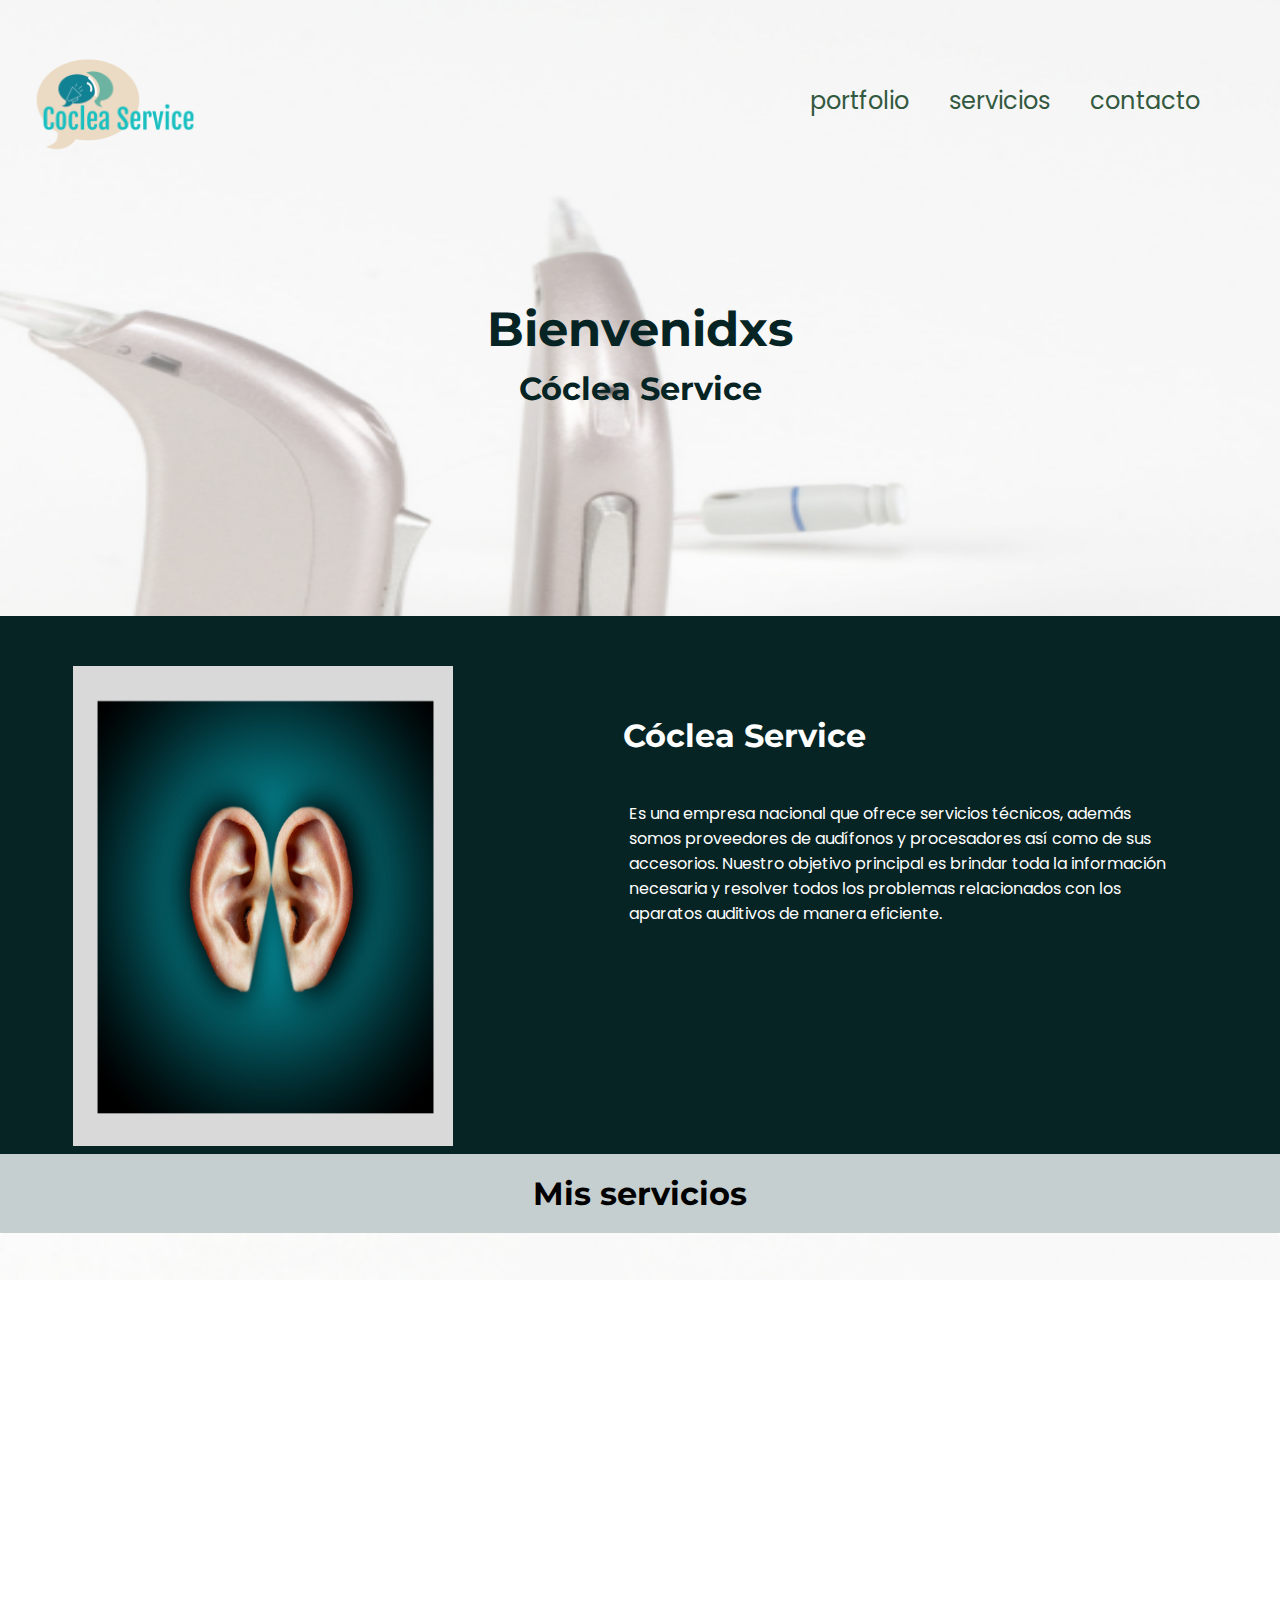
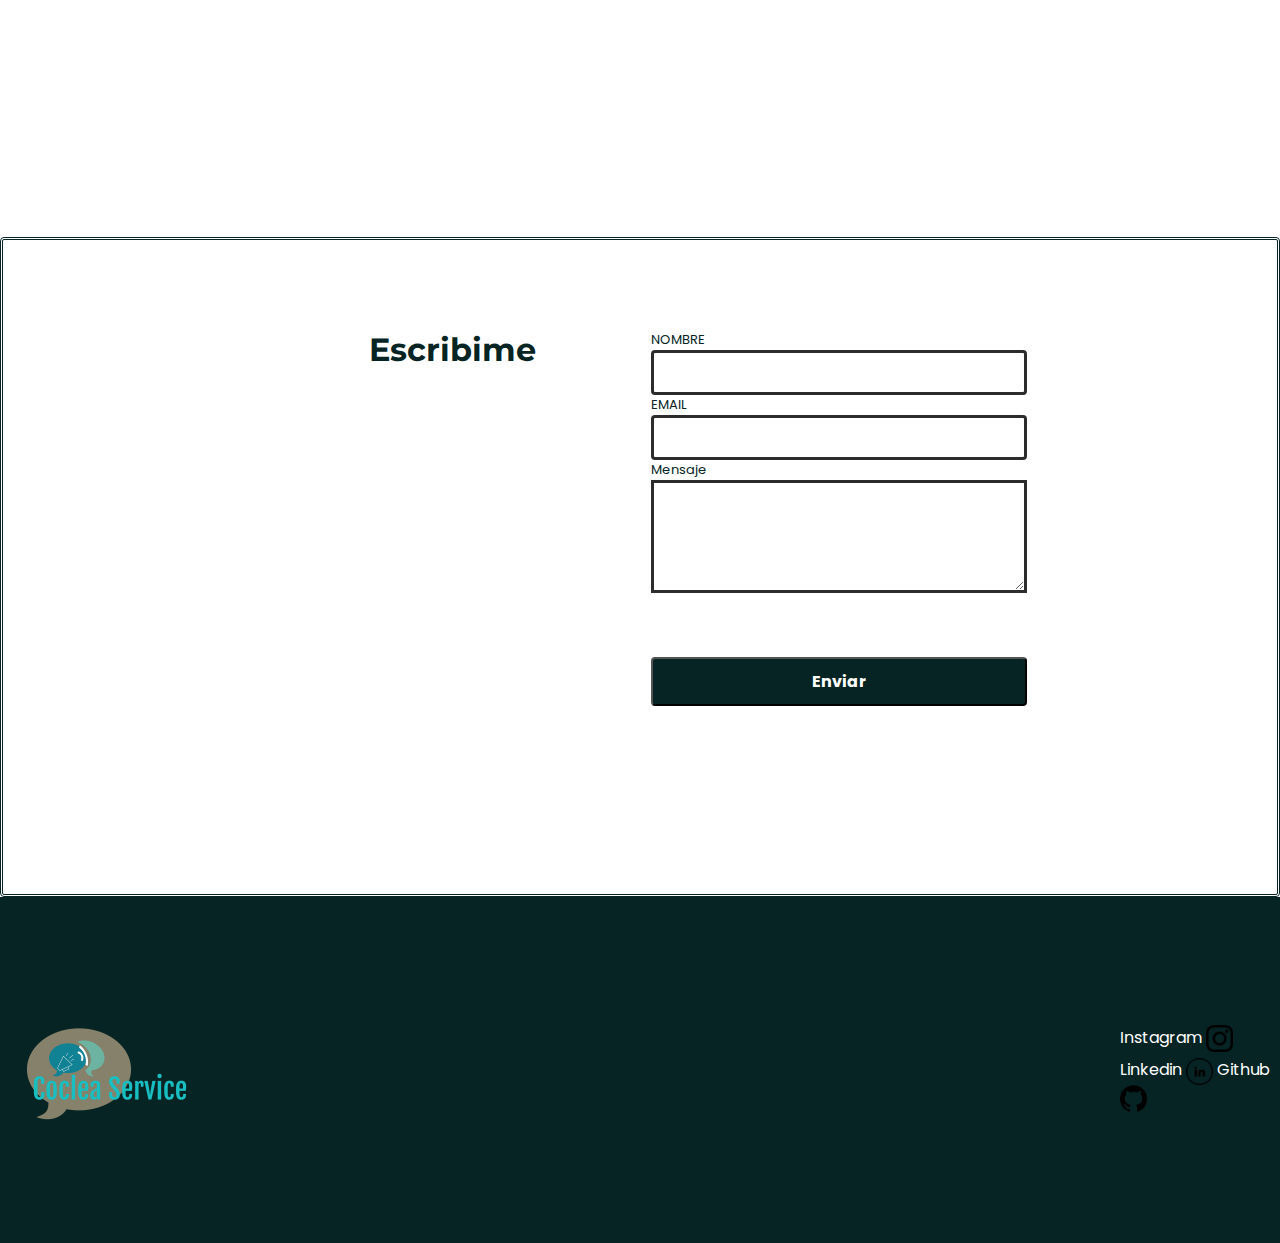
==== commit f58fcfaa: "problema con portfolio" ====
--- a/index.html
+++ b/index.html
@@ -70,13 +70,12 @@
       <img src="./img/imagen02.png" alt="" class="imagen-oido"> 
   </div>
 </section>
-<div>
-  <h2 class="title-sec-three">Mis servicios</h2> 
-</div>
-<section class="section-three"></section>
+  <h2 class="title-sec-three">Mis servicios</h2>
+<section class="section-three">
+</section>
 <section class="form__section">
   <div class="form__cont">   
-  <h1 class="form__title"> Escribime </h1>
+   <h1 class="form__title"> Escribime </h1>
      </div>
      <form class="form__contact">
         <label for="">
--- a/componentes/portfolio.css
+++ b/componentes/portfolio.css
@@ -19,7 +19,12 @@
     }
 @media(min-width: 769px){
         .title-port {
-         display: none;
+            height: 300px;
+            background-image: url("../img/fondo.png");
+            background-size: 100% 100%;
+            background-repeat: no-repeat;
+            text-align: center;
+            padding: 40px 0;
     }
 }
     
--- a/componentes/servicios.css
+++ b/componentes/servicios.css
@@ -1,3 +1,11 @@
+*  {
+    box-sizing: border-box;
+}
+
+body {
+    margin:0;
+}
+
 .section-three {
     height: 1375px;
     width: 100%;
--- a/componentes/form.css
+++ b/componentes/form.css
@@ -5,94 +5,118 @@
 body {
     margin: 0;
 }
-
+    
 .form__section {
     height: 660px;
     width: 100%;
-    background-color: #062424;
-    color: white;
-    }
-@media(min-width: 769px){
-    .form__section {
-    display: flex;
-    justify-content: center;
-    padding:100px;
-    background-image:url("../imagenes/fondo.png");
+    background-image: url("../img/fondo.png");
     background-attachment:fixed;
     background-repeat: no-repeat;
     background-size: cover;
+    color:#062424;
+    border: double 3px #062424;
+    border-radius: 4px;
+}
+@media(min-width: 769px){
+        .form__section {
+            display: flex;
+            justify-content: space-between;
+            padding: 90px 250px;
+            height: 800px;
+            width: 1446px;
     }
 }
     
 .form__cont {}
 @media(min-width: 769px){
- .form__cont {
-    display: flex;
-    max-width: 900px;
+    .form__cont {
+        flex-grow:1;
     }
 }
-    
+
 .form__contact {
-    display: flex;
-    flex-direction: column;
-    padding: 0 20px;
+        display: flex;
+        flex-direction: column;
+        align-items: center;
+        justify-content: center;
 }
 @media(min-width: 769px){
     .form__contact {
-    padding: 0;
-    margin: 0;
-    align-items: center;
+        justify-content: flex-start;    
+         align-items: center;
+         margin:0;
     }
 }
     
 .form__title {
-    font-family: "Montserrat";
-    font-size: 32px;
-    font-weight: 700;
-    text-align: center;
-    margin: 0;
-    padding: 70px;
+        font-family: "Montserrat";
+        font-size: 32px;
+        font-weight: 700;
+        text-align: center;
+        margin: 0;
+        padding: 70px;
 }
-@media(min-width: 769px){
-   .form__title {
-    padding: 0;
-    margin-right: 80px;
+ @media(min-width: 769px){
+        .form__title {
+        padding:0;
+        position: relative; 
+        top: 0;
+        left: 0;
+        width: 50%;
+        height: 50%;
+    
     }
 }
     
 .form__label {
-    font-family: "Poppins";
-    font-size: 13px;
-    font-weight: 400;
-    margin: 0;
+        font-family: "Poppins";
+        font-size: 13px;
+        font-weight: 400;
+        margin: 0;
 }
     
 .form__input {
-    min-width: 335px;
-    height: 45px;
-    border:solid 3px #2C2C2C;
-    border-radius: 4px;
-    display: block;
-    margin-bottom: 20px;
+        min-width: 335px;
+        height: 45px;
+        border:solid 3px #2C2C2C;
+        border-radius: 4px;
+        display: block;
+        margin-bottom: 20px;
+}
+@media(min-width: 769px){
+        .form__input {
+            min-width: 376px;
+            margin:0;
+    } 
 }
     
 .form__input-textarea {
-    min-width: 335px;
-    height: 113px;
+        min-width: 335px;
+        height: 113px;
+        border: solid 3px #2C2C2C;
 }
+@media(min-width: 769px){
+        .form__input-textarea {
+            min-width: 376px;
+    }
+ }
     
-.form__submit-cont {
-}
+.form__submit-cont {}
     
 .form__submit-button {
-    margin-top: 60px;
-    min-width:335px;
-    padding: 10px;
-    border-radius: 4px;
-    font-family: "Poppins";
-    font-size: 16px;
-    font-weight: 700;
-    background-color:#335940;
-    color:white;
+        margin-top: 60px;
+       min-width:335px;
+       padding: 10px;
+       border-radius: 4px;
+       font-family: "Poppins";
+       font-size: 16px;
+       font-weight: 700;
+       background-color:#062424;
+       color:white;
+}
+@media(min-width: 769px){
+        .form__submit-button {
+            min-width: 376px;
+    }
 }
     --- a/componentes/footer.css
+++ b/componentes/footer.css
@@ -7,7 +7,7 @@
 }
 
 .footer {
-    background-color:#335940;
+    background-color:#062424;
     height: 498px;
     width: 100%;
     display: flex;
@@ -19,19 +19,28 @@
 @media(min-width: 769px){
     .footer {
         height: 346px;
+        width: 1446px;
         flex-direction: row;
         justify-content: space-between;
-        padding: 0 80px;
+        padding: 0 10px;
     }
+}
+
+.footer__imagen-logo {
+    margin:0;
 }
 
 .footer__cont-redes {
     width: 150px;
-    height: 250px;
+    height: 100px;
 }
 @media(min-width:769px){
     .footer__cont-redes {
-        margin-top: 100px;
+        display: inline-block;
+        flex-direction:column;
+        align-items: center;
+        justify-content: left;
+        margin:0;
     }
 }
 
@@ -43,11 +52,7 @@
 padding: 0;
 display: inline-block;
 text-align: center;
-}
-@media(min-width: 769px){
-    .footer__title {
-     justify-content: left;
-    }
+color: white;
 }
 
 .footer__imagen-instagram {
--- a/pages/contacto.css
+++ b/pages/contacto.css
@@ -203,7 +203,7 @@
     padding: 0;
 }
 
-.form__section {
+/*.form__section {
     height: 700px;
     width: 100%;
     background-image: url("../img/fondo.png");
@@ -229,6 +229,7 @@
     .form__cont {
         display: flex;
         justify-content: space-around;
+        align-items: center;
         padding: 0 100px;
     }
 }
@@ -241,13 +242,13 @@
     font-family: "Montserrat";
     font-size: 32px;
     font-weight: 700;
-    text-align: center;
-    margin: 0;
-    padding: 70px;
+    text-align: left;
+    margin:0;
+    padding:0;
 }
 @media(min-width: 769px){
     .form__title {
-    text-align:left;
+   text-align: right;
     padding:0;
     }
 }
@@ -303,7 +304,121 @@
     .form__submit-button {
         min-width: 376px;
     }
-} 
+} */
+
+.form__section {
+    height: 660px;
+    width: 100%;
+    background-image: url("../img/fondo.png");
+    background-attachment:fixed;
+    background-repeat: no-repeat;
+    background-size: cover;
+    color:#062424;
+    border: double 3px #062424;
+    border-radius: 4px;
+}
+@media(min-width: 769px){
+        .form__section {
+    display: flex;
+    justify-content: space-between;
+    padding:100px 250px;
+    height:900px;
+    width: 1446px;
+    }
+}
+    
+.form__cont {}
+@media(min-width: 769px){
+    .form__cont {
+        flex-grow:1;
+    }
+}
+    
+.form__contact {
+        display: flex;
+        flex-direction: column;
+        align-items: center;
+        justify-content: center;
+}
+@media(min-width: 769px){
+        .form__contact {
+        justify-content: flex-start;    
+         align-items: center;
+         margin:0;
+    }
+}
+    
+.form__title {
+        font-family: "Montserrat";
+        font-size: 32px;
+        font-weight: 700;
+        text-align: center;
+        margin: 0;
+        padding: 70px;
+    }
+@media(min-width: 769px){
+        .form__title {
+        padding:0;
+        position: relative; 
+        top: 0;
+        left: 0;
+        width: 50%;
+        height: 50%
+    }
+}
+    
+.form__label {
+        font-family: "Poppins";
+        font-size: 13px;
+        font-weight: 400;
+        margin: 0;
+}
+    
+.form__input {
+        min-width: 335px;
+        height: 45px;
+        border:solid 3px #2C2C2C;
+        border-radius: 4px;
+        display: block;
+        margin-bottom: 20px;
+}
+@media(min-width: 769px){
+        .form__input {
+            min-width: 376px;
+            margin:0;
+    } 
+}
+    
+.form__input-textarea {
+        min-width: 335px;
+        height: 113px;
+        border: solid 3px #2C2C2C;
+}
+@media(min-width: 769px){
+        .form__input-textarea {
+            min-width: 376px;
+    }
+}
+    
+.form__submit-cont {}
+    
+.form__submit-button {
+        margin-top: 60px;
+       min-width:335px;
+       padding: 10px;
+       border-radius: 4px;
+       font-family: "Poppins";
+       font-size: 16px;
+       font-weight: 700;
+       background-color:#062424;
+       color:white;
+}
+@media(min-width: 769px){
+        .form__submit-button {
+            min-width: 376px;
+    }
+}
+
 
 .footer {
     background-color:#062424;
@@ -321,17 +436,25 @@
         width: 1446px;
         flex-direction: row;
         justify-content: space-between;
-        padding: 0 80px;
-    }
+        padding: 0 10px;
+    }
+}
+
+.footer__imagen-logo {
+    margin:0;
 }
 
 .footer__cont-redes {
     width: 150px;
-    height: 250px;
+    height: 100px;
 }
 @media(min-width:769px){
     .footer__cont-redes {
-        margin-top: 100px;
+        display: inline-block;
+        flex-direction:column;
+        align-items: center;
+        justify-content: left;
+        margin:0;
     }
 }
 
@@ -343,12 +466,7 @@
 padding: 0;
 display: inline-block;
 text-align: center;
-color:white;
-}
-@media(min-width: 769px){
-    .footer__title {
-     justify-content: left;
-    }
+color: white;
 }
 
 .footer__imagen-instagram {
--- a/pages/servicios.css
+++ b/pages/servicios.css
@@ -214,14 +214,14 @@
 text-align: center;
 background-color: none;
 margin:0;
-padding:30px 0;
+padding:60px 0;
 background-image: url("../img/fondo.png");
 }
 @media(min-width:769px){
     .title-service {
-        padding:0 30px;
-        text-align: left;
-        height: 400px;
+        padding:60px 0px;
+        text-align: center;
+        height: 300px;
         background-size: 100% 100%;
         background-repeat: no-repeat;
     }
@@ -339,6 +339,7 @@
     margin: 0;
 }
 
+
 .footer {
     background-color:#062424;
     height: 498px;
@@ -354,17 +355,25 @@
         height: 346px;
         flex-direction: row;
         justify-content: space-between;
-        padding: 0 80px;
-    }
+        padding: 0 10px;
+    }
+}
+
+.footer__imagen-logo {
+    margin:0;
 }
 
 .footer__cont-redes {
     width: 150px;
-    height: 250px;
+    height: 100px;
 }
 @media(min-width:769px){
     .footer__cont-redes {
-        margin-top: 100px;
+        display: inline-block;
+        flex-direction:column;
+        align-items: center;
+        justify-content: left;
+        margin:0;
     }
 }
 
@@ -378,11 +387,6 @@
 text-align: center;
 color: white;
 }
-@media(min-width: 769px){
-    .footer__title {
-     justify-content: left;
-    }
-}
 
 .footer__imagen-instagram {
 width: 27px;
--- a/pages/portfolio.css
+++ b/pages/portfolio.css
@@ -18,7 +18,7 @@
 }
 @media(min-width: 769px){
     .header {
-        height: 654px;
+        height: 180px;
         background-size: 100% 100%;
     }
 }
@@ -204,7 +204,7 @@
     margin-top: 11px;
     padding: 0;
 }
-¡
+
 .section-portfolio {
 background-image: url("../img/fondo.png");
 background-repeat:no-repeat;
@@ -225,7 +225,12 @@
 }
 @media(min-width: 769px){
     .title-port {
-        display: none;
+    height: 300px;
+    background-image: url("../img/fondo.png");
+    background-size: 100% 100%;
+    background-repeat: no-repeat;
+    text-align: center;
+    padding: 60px 0;
     }
 }
 
@@ -251,7 +256,6 @@
     height: 430px;
     border: solid 1px #062424;
     border-radius: 8px;
-   /* box-shadow: 0 2px 2px rgba(0, 0, 0, 0.2);*/
     padding: 0 20px;
     margin:10px;
 }
@@ -307,17 +311,25 @@
         height: 346px;
         flex-direction: row;
         justify-content: space-between;
-        padding: 0 80px;
-    }
+        padding: 0 10px;
+    }
+}
+
+.footer__imagen-logo {
+    margin:0;
 }
 
 .footer__cont-redes {
     width: 150px;
-    height: 250px;
+    height: 100px;
 }
 @media(min-width:769px){
     .footer__cont-redes {
-        margin-top: 100px;
+        display: inline-block;
+        flex-direction:column;
+        align-items: center;
+        justify-content: left;
+        margin:0;
     }
 }
 
@@ -331,11 +343,6 @@
 text-align: center;
 color: white;
 }
-@media(min-width: 769px){
-    .footer__title {
-     justify-content: left;
-    }
-}
 
 .footer__imagen-instagram {
 width: 27px;
--- a/pages/index.css
+++ b/pages/index.css
@@ -293,6 +293,7 @@
 @media(min-width: 769px){
     .section-three {
         height: 604px;
+        border: none;
     }
 }
 
@@ -302,8 +303,8 @@
     font-weight: 700;
     text-align: center;
     margin: 0;
-    padding: 70px 52px;
-    background-image: url("../img/fondo.png");
+    padding: 20px 52px;
+    background-color: #C6CFCF;
 }
 
 .subcontenedor-sec-tres {
@@ -430,29 +431,29 @@
 @media(min-width: 769px){
     .form__section {
         display: flex;
-        justify-content: space-around;
-        padding:100px 385px;
-        margin: 0;
+        justify-content: space-between;
+        padding: 90px 250px;
     }
 }
 
 .form__cont {}
 @media(min-width: 769px){
     .form__cont {
-    flex-grow: 1;
+        flex-grow:1;
     }
 }
 
 .form__contact {
     display: flex;
     flex-direction: column;
-    padding: 0 20px;
+    align-items: center;
+    justify-content: center;
 }
 @media(min-width: 769px){
     .form__contact {
-    padding: 0;
-    margin: 0;
-    align-items: center;
+    justify-content: flex-start;    
+     align-items: center;
+     margin:0;
     }
 }
 
@@ -466,8 +467,12 @@
 }
 @media(min-width: 769px){
     .form__title {
-        padding: 0;
-        margin-right: 80px;
+    padding:0;
+    position: relative; 
+    top: 0;
+    left: 0;
+    width: 100%;
+    height: 100%
     }
 }
 
@@ -489,6 +494,7 @@
 @media(min-width: 769px){
     .form__input {
         min-width: 376px;
+        margin:0;
     } 
 }
 
@@ -539,17 +545,25 @@
         height: 346px;
         flex-direction: row;
         justify-content: space-between;
-        padding: 0 80px;
-    }
+        padding: 0 10px;
+    }
+}
+
+.footer__imagen-logo {
+    margin:0;
 }
 
 .footer__cont-redes {
     width: 150px;
-    height: 250px;
+    height: 100px;
 }
 @media(min-width:769px){
     .footer__cont-redes {
-        margin-top: 100px;
+         display: inline-block;
+         flex-direction: column;
+         align-items: center;
+         justify-content: left;
+         margin:0;
     }
 }
 
@@ -563,11 +577,6 @@
 text-align: center;
 color:white;
 }
-@media(min-width: 769px){
-    .footer__title {
-     justify-content: left;
-    }
-}
 
 .footer__imagen-instagram {
 width: 27px;
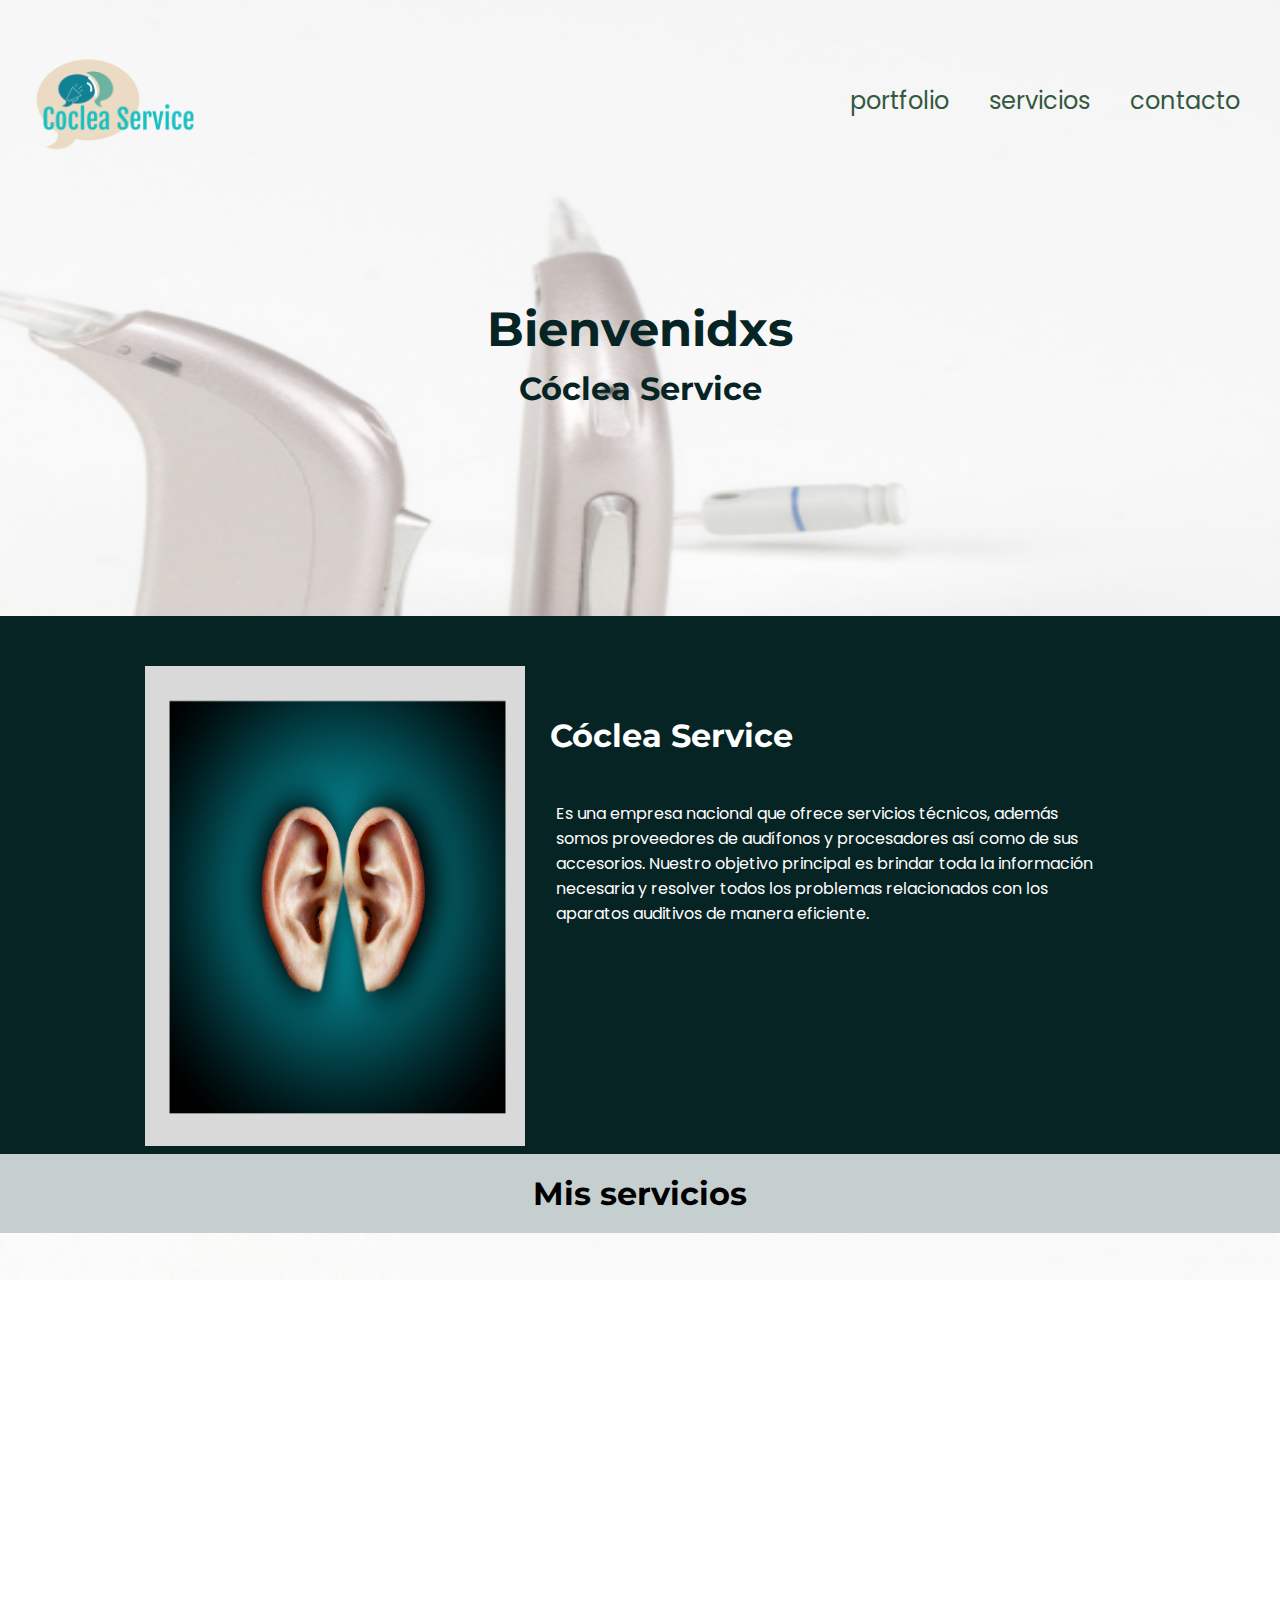
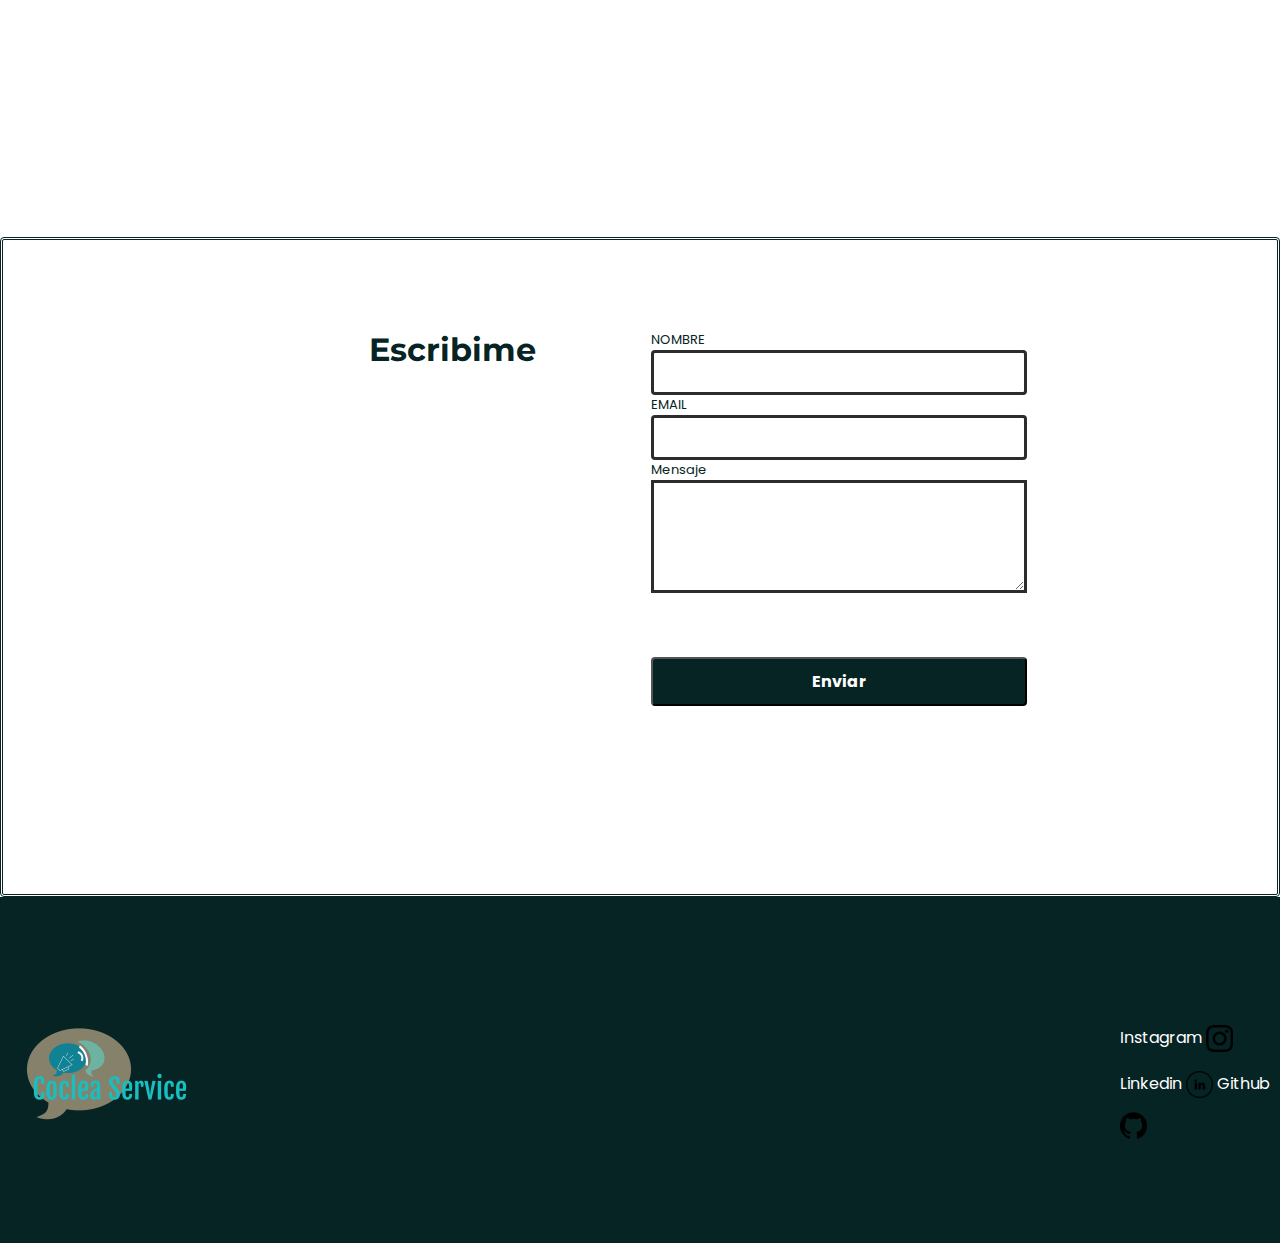
==== commit ab851be0: "cambios actualizados" ====
--- a/index.html
+++ b/index.html
@@ -59,7 +59,7 @@
    <div class="cont-sec-one">
     <h1 class="title-main"> Bienvenidxs </h1>
       <p class="text-main"> Cóclea Service</p>
-</div>
+   </div>
 </header>
 <section class="section">
   <div class="cont-sect">
@@ -67,7 +67,7 @@
      <p class="text-name"> Es una empresa nacional que ofrece servicios técnicos, además somos proveedores de audífonos y procesadores así como de sus accesorios. Nuestro objetivo principal es brindar toda la información necesaria y resolver todos los problemas relacionados con los aparatos auditivos de manera eficiente.</p> 
   </div>
   <div class="cont-imagen">
-      <img src="./img/imagen02.png" alt="" class="imagen-oido"> 
+      <img src="./img/imagen02.png" alt="" class="imagen-oido"/> 
   </div>
 </section>
   <h2 class="title-sec-three">Mis servicios</h2>
@@ -97,14 +97,14 @@
   </div>
 </section>
 <footer class="footer">
-  <img src="./img/logo.png" alt="logo" class="footer__imagen-logo">
+  <img src="./img/logo.png" alt="logo" class="footer__imagen-logo"/>
   <div class="footer__cont-redes">
       <p class="footer__title"> Instagram</p>
-      <img class="footer__imagen-instagram" src="./img/instagram.png" alt="instagram"> 
+      <img class="footer__imagen-instagram" src="./img/instagram.png" alt="instagram"/> 
       <p class="footer__title"> Linkedin</p>
-      <img class="footer__imagen-linkedin" src="./img/linkedin.png" alt="linkedin">
+      <img class="footer__imagen-linkedin" src="./img/linkedin.png" alt="linkedin"/>
       <p class="footer__title"> Github</p>
-      <img class="footer__imagen-github" src="./img/github.png" alt="github">
+      <img class="footer__imagen-github" src="./img/github.png" alt="github"/>
   </div>
 </footer>
 </body>
--- a/componentes/portfolio.css
+++ b/componentes/portfolio.css
@@ -1,92 +1,113 @@
+* {
+    box-sizing:border-box;
+}
 
 .section-portfolio {
-    background-image: url("../img/fondo.png");
-    background-repeat:no-repeat;
-    background-size: cover;
-    height: 2300px;
-    width:100%;
-    margin:0;
-    padding:0;
+background-image: url("../img/fondo.png");
+background-repeat:no-repeat;
+background-size: cover;
+background-attachment:fixed;
+height: 2300px;
+width:100%;
+margin:0;
+padding:0;
+}
+@media(min-width: 769px){
+    .section-portfolio {
+        height: 1450px;
+        display: flex;
+        flex-wrap: wrap;
+        justify-content: center;
+        align-items: center;
+    }
 }
     
 .title-port {
-    margin:0;
-    font-family: "Montserrat";
-    font-size:48px;
-    font-weight: 700;
-    text-align: center;
-    padding: 10px;
+margin:0;
+font-family: "Montserrat";
+font-size:48px;
+font-weight: 700;
+text-align: center;
+padding: 10px;
+background-image: url("../img/fondo.png");
+}
+@media(min-width: 769px){
+    .title-port {
+        height: 300px;
+        background-size: 100% 100%;
+        background-repeat: no-repeat;
+        text-align: center;
+        padding: 60px 0;
     }
+}
+    
+.container {
+display: flex;
+flex-direction:column;
+align-items: center;
+justify-content: center;
+}
 @media(min-width: 769px){
-        .title-port {
-            height: 300px;
-            background-image: url("../img/fondo.png");
-            background-size: 100% 100%;
-            background-repeat: no-repeat;
-            text-align: center;
-            padding: 40px 0;
+    .container {
+          height: 300px;
+          width: 400px;
     }
 }
     
 .portfolio-content {
-        width:auto;
-        height:430px;
-        display: flex;
-        align-items: center;
-        justify-content:center;
-        flex-direction:column; 
-    }
+margin: 10px;
+}
 @media(min-width: 769px){
     .portfolio-content {
-    display: grid;
-    grid-template-columns:repeat(3, 1fr);
-    grid-auto-rows: minmax(100px, auto);
- }
+        flex-grow:1;
+        margin:0;
+    }
 }
     
 .port-cards {
-        width: 330px;
-        height: 430px;
-        border: solid 1px #062424;
-        border-radius: 8px;
-       /* box-shadow: 0 2px 2px rgba(0, 0, 0, 0.2);*/
-        padding: 0 20px;
-        margin:10px;
+height: 430px;
+width: 300px;
+border: solid 3px #062424;
+border-radius: 8px;
 }
 @media(min-width: 769px){
-        .port-cards {
-            margin: 40px;
+    .port-cards {
+        min-width:300px;
+        min-height: 150px;
+        margin:5px;
     }
 }
     
 .portfolio-imagen {
-    width: 290px;
-    max-height: 170px;
-    padding: 10px;
+width: 290px;
+max-height: 170px;
+padding: 10px;
 }
     
 .portfolio-title {
-    font-family: "Poppins";
-    text-align: center;
-    font-size:24px;
-    font-weight: 700;
+font-family: "Poppins";
+text-align: center;
+font-size:24px;
+font-weight: 700;
+margin:0;
 }
     
 .portfolio-text {
-    font-family: "Poppins";
-    text-align: center;
-    font-size: 16px;
-    font-weight: 400;
-    padding: 0 1rem;
+font-family: "Poppins";
+text-align: center;
+font-size: 16px;
+font-weight: 400;
+padding: 0 1rem;
+margin:0;
 }
     
 .portfolio-link {
-    color:#062424;
-    font-family: "Poppins";
-    font-size: 24px;
-    font-weight: 700;
-    text-align: center;
-    display: block;
-    margin:0;
+color:#062424;
+font-family: "Poppins";
+font-size: 24px;
+font-weight: 700;
+text-align: center;
+display: block;
+margin:0;
 }
     --- a/componentes/servicios.css
+++ b/componentes/servicios.css
@@ -2,19 +2,15 @@
     box-sizing: border-box;
 }
 
-body {
-    margin:0;
-}
-
 .section-three {
-    height: 1375px;
-    width: 100%;
-    margin: 0;
-    padding: 0;
-    background-image: url("../img/fondo.png");
-    background-attachment: fixed;
-    background-repeat: no-repeat;
-    background-size: cover;
+height: 1375px;
+width: 100%;
+margin: 0;
+padding: 0;
+background-image: url("../img/fondo.png");
+background-attachment: fixed;
+background-repeat: no-repeat;
+background-size: cover;
 }
 @media(min-width: 769px){
     .section-three {
@@ -23,20 +19,20 @@
 }
 
 .title-sec-three {
-    font-family: "Montserrat";
-    font-size: 32px;
-    font-weight: 700;
-    text-align: center;
-    margin: 0;
-    padding: 70px 52px;
+font-family: "Montserrat";
+font-size: 32px;
+font-weight: 700;
+text-align: center;
+margin: 0;
+padding: 70px 52px;
 }
 
 .subcontenedor-sec-tres {
-  display: grid;
-  grid-template-rows: 1fr 1fr 1fr;
-  gap:10px;
-  justify-content: center;
-  align-items: center;   
+display: grid;
+grid-template-rows: 1fr 1fr 1fr;
+gap:10px;
+justify-content: center;
+align-items: center;   
 }
 @media(min-width: 769px){
     .subcontenedor-sec-tres {
@@ -45,8 +41,7 @@
  }
 }
 
-.img-sec-tres {
-}
+.img-sec-tres {}
 @media(min-width: 769px){
     .img-sec-tres {
         display: flex;
@@ -56,9 +51,9 @@
 }
 
 .imagen-serv {
-    width: 138px;
-    max-height: 128px;
-    margin-left: 118px;
+width: 138px;
+max-height: 128px;
+margin-left: 118px;
 }
 @media(min-width: 769px){
     .imagen-serv {
@@ -68,20 +63,20 @@
 }
 
 .title-serv-tecnico {
-    font-family: "Poppins";
-    font-size: 24px;
-    font-weight: 700;
-    text-align: center;
-    margin:0;
+font-family: "Poppins";
+font-size: 24px;
+font-weight: 700;
+text-align: center;
+margin:0;
 }
 
 .parrafo-serv-tec {
-    font-family: "Poppins";
-    font-size: 16px;
-    font-weight: 400;
-    text-align: center;
-    padding: 0 56px;
-    margin: 0;
+font-family: "Poppins";
+font-size: 16px;
+font-weight: 400;
+text-align: center;
+padding: 0 56px;
+margin: 0;
 }
 
 .imagen-aparatos-aud {
@@ -97,26 +92,26 @@
 }
 
 .title-proveedor {
-    font-family: "Poppins";
-    font-size: 24px;
-    font-weight: 700;
-    text-align: center;
-    margin: 0;
+font-family: "Poppins";
+font-size: 24px;
+font-weight: 700;
+text-align: center;
+margin: 0;
 }
 
 .parrafo-aparatos {
-    font-family: "Poppins";
-    font-size: 16px;
-    font-weight: 400;
-    text-align: center;
-    padding: 0 56px;
-    margin: 0;
+font-family: "Poppins";
+font-size: 16px;
+font-weight: 400;
+text-align: center;
+padding: 0 56px;
+margin: 0;
 }
 
 .imagen-accesorios {
-    width: 138px;
-    height: 128px;
-    margin-left: 118px;
+width: 138px;
+height: 128px;
+margin-left: 118px;
 }
 @media(min-width: 769px){
     .imagen-accesorios {
@@ -126,18 +121,18 @@
 }
 
 .title-accesorios {
-    font-family: "Poppins";
-    font-size: 24px;
-    font-weight: 700;
-    text-align: center;
-    margin: 0;
+font-family: "Poppins";
+font-size: 24px;
+font-weight: 700;
+text-align: center;
+margin: 0;
 }
 
 .parrafo-accesorios {
-    font-family: "Poppins";
-    font-size: 16px;
-    font-weight: 400;
-    text-align: center;
-    padding: 0 56px;
-    margin: 0;
+font-family: "Poppins";
+font-size: 16px;
+font-weight: 400;
+text-align: center;
+padding: 0 56px;
+margin: 0;
 }
--- a/componentes/form.css
+++ b/componentes/form.css
@@ -1,29 +1,24 @@
 * {
     box-sizing: border-box;
 }
-
-body {
-    margin: 0;
-}
     
 .form__section {
-    height: 660px;
-    width: 100%;
-    background-image: url("../img/fondo.png");
-    background-attachment:fixed;
-    background-repeat: no-repeat;
-    background-size: cover;
-    color:#062424;
-    border: double 3px #062424;
-    border-radius: 4px;
+height: 660px;
+width: 100%;
+background-image: url("../img/fondo.png");
+background-attachment:fixed;
+background-repeat: no-repeat;
+background-size: cover;
+color:#062424;
+border: double 3px #062424;
+border-radius: 4px;
 }
 @media(min-width: 769px){
-        .form__section {
-            display: flex;
-            justify-content: space-between;
-            padding: 90px 250px;
-            height: 800px;
-            width: 1446px;
+     .form__section {
+        display: flex;
+        justify-content: space-between;
+        padding: 100px 250px;
+        height: 800px;
     }
 }
     
@@ -35,28 +30,28 @@
 }
 
 .form__contact {
-        display: flex;
-        flex-direction: column;
-        align-items: center;
-        justify-content: center;
+display: flex;
+flex-direction: column;
+align-items: center;
+justify-content: center;
 }
 @media(min-width: 769px){
     .form__contact {
         justify-content: flex-start;    
-         align-items: center;
-         margin:0;
+        align-items: center;
+        margin:0;
     }
 }
     
 .form__title {
-        font-family: "Montserrat";
-        font-size: 32px;
-        font-weight: 700;
-        text-align: center;
-        margin: 0;
-        padding: 70px;
+font-family: "Montserrat";
+font-size: 32px;
+font-weight: 700;
+text-align: center;
+margin: 0;
+padding: 70px;
 }
- @media(min-width: 769px){
+@media(min-width: 769px){
         .form__title {
         padding:0;
         position: relative; 
@@ -64,24 +59,23 @@
         left: 0;
         width: 50%;
         height: 50%;
-    
     }
 }
     
 .form__label {
-        font-family: "Poppins";
-        font-size: 13px;
-        font-weight: 400;
-        margin: 0;
+font-family: "Poppins";
+font-size: 13px;
+font-weight: 400;
+margin: 0;
 }
     
 .form__input {
-        min-width: 335px;
-        height: 45px;
-        border:solid 3px #2C2C2C;
-        border-radius: 4px;
-        display: block;
-        margin-bottom: 20px;
+min-width: 335px;
+height: 45px;
+border:solid 3px #2C2C2C;
+border-radius: 4px;
+display: block;
+margin-bottom: 20px;
 }
 @media(min-width: 769px){
         .form__input {
@@ -91,28 +85,28 @@
 }
     
 .form__input-textarea {
-        min-width: 335px;
-        height: 113px;
-        border: solid 3px #2C2C2C;
+min-width: 335px;
+height: 113px;
+border: solid 3px #2C2C2C;
 }
 @media(min-width: 769px){
         .form__input-textarea {
-            min-width: 376px;
+        min-width: 376px;
     }
  }
     
 .form__submit-cont {}
     
 .form__submit-button {
-        margin-top: 60px;
-       min-width:335px;
-       padding: 10px;
-       border-radius: 4px;
-       font-family: "Poppins";
-       font-size: 16px;
-       font-weight: 700;
-       background-color:#062424;
-       color:white;
+margin-top: 60px;
+min-width:335px;
+padding: 10px;
+border-radius: 4px;
+font-family: "Poppins";
+font-size: 16px;
+font-weight: 700;
+background-color:#062424;
+color:white;
 }
 @media(min-width: 769px){
         .form__submit-button {
--- a/componentes/footer.css
+++ b/componentes/footer.css
@@ -2,24 +2,19 @@
     box-sizing: border-box;
 }
 
-body {
-    margin: 0;
-}
-
 .footer {
-    background-color:#062424;
-    height: 498px;
-    width: 100%;
-    display: flex;
-    justify-content: center;
-    align-items: center;
-    flex-direction: column;
-    padding: 147px 89px;
+background-color:#062424;
+height: 498px;
+width: 100%;
+display: flex;
+flex-direction: column;
+justify-content: center;
+align-items: center;
+padding: 147px 89px;
 }
 @media(min-width: 769px){
     .footer {
         height: 346px;
-        width: 1446px;
         flex-direction: row;
         justify-content: space-between;
         padding: 0 10px;
@@ -27,12 +22,12 @@
 }
 
 .footer__imagen-logo {
-    margin:0;
+margin:0;
 }
 
 .footer__cont-redes {
-    width: 150px;
-    height: 100px;
+width: 150px;
+height: 100px;
 }
 @media(min-width:769px){
     .footer__cont-redes {
--- a/componentes/header.css
+++ b/componentes/header.css
@@ -3,17 +3,17 @@
 }
 
 body {
-    margin: 0;
-    font-family: "Montserrat";
+margin: 0;
+font-family: "Montserrat";
 }
 
 .header {
-    height:667px;
-    width: 100%;
-    background-image: url("./img/fondo.png");
-    background-attachment:fixed;
-    background-repeat: no-repeat;
-    background-size: cover;
+height:667px;
+width: 100%;
+background-image: url("./img/fondo.png");
+background-attachment:fixed;
+background-repeat: no-repeat;
+background-size: cover;
 }
 @media(min-width: 769px){
     .header {
@@ -35,14 +35,13 @@
     }
 }
 
-.header__nav-logo {
-}
+.header__nav-logo {}
 
 .header__img-logo {
-    width: 122px;
-    display: flex;
-    align-items: center;
-    margin: 0;
+width: 122px;
+display: flex;
+align-items: center;
+margin: 0;
 }
 @media(min-width: 769px){
   .header__img-logo {
@@ -64,8 +63,7 @@
     }
 }
 
-.header__open {
-}
+.header__open {}
 @media(min-width: 769px){
     .header__open {
         display: none;
@@ -73,18 +71,18 @@
 }
 
 .header__close-menu {
-    align-self: flex-end;
-    padding: 40px 0px;
-    position:absolute;
-    left: 50;
-    top: 0;
-    bottom: 50;
-    right: 0;
-   width: 50px;
+align-self: flex-end;
+padding: 40px 0px;
+position:absolute;
+left: 50;
+top: 0;
+bottom: 50;
+right: 0;
+width: 50px;
 }
 
 .header__close {
- background-color: #062424;   
+background-color: #062424;   
 }
 
 .header__open {
@@ -100,7 +98,6 @@
 left: 0;
 top: 0;
 width: 100%;
-align-items: center;
 background-color:#062424;
 height: 667px;
 opacity: 0;
@@ -115,10 +112,9 @@
 }
 @media(min-width: 769px){
     .header__menu {
+    height: 200px;
     flex-direction: row;
-    height: 200px;
     justify-content:flex-end;
-    padding: 0 40px;
     padding: 0;
     opacity: 1;    
     background:none;
@@ -128,12 +124,12 @@
     pointer-events: all;
     color:#062424;
     position: relative;
-}
+ }
 }
 
 .header__menu li {
-    padding: 0;
-    margin-top: 30px;
+padding: 0;
+margin-top: 30px;
 }
 @media(min-width: 769px){
     .header__menu li {
@@ -142,21 +138,21 @@
 }
 
 a {
-    text-decoration: none;
-    color:#335940;
+text-decoration: none;
+color:#335940;
 }
 
 .header__menu a:hover {
-    background-color:#DBA4A4;
-    border-radius: 5px;
+background-color:#DBA4A4;
+border-radius: 5px;
 }
 
 .header__menu-opened {
-    opacity: 1;
-    pointer-events: all;
+opacity: 1;
+pointer-events: all;
 }
 
 .header__open-menu:focus:not(:focus-visible), 
 .header__close-menu:focus:not(:focus-visible){
-    outline: none;
+outline: none;
 }--- a/pages/contacto.css
+++ b/pages/contacto.css
@@ -3,22 +3,21 @@
 }
 
 body {
-    margin: 0;
-    font-family: "Montserrat";
+margin: 0;
+font-family: "Montserrat";
 }
 
 .header {
-    height:150px;
-    width: 100%;
-    background-image: url("../img/fondo.png");
-    background-attachment:fixed;
-    background-repeat: no-repeat;
-    background-size: cover;
+height:150px;
+width: 100%;
+background-image: url("../img/fondo.png");
+background-attachment:fixed;
+background-repeat: no-repeat;
+background-size: cover;
 }
 @media(min-width: 769px){
     .header {
         height: 200px;
-        width: 1446px;
         background-size: 100% 100%;
     }
 }
@@ -32,19 +31,16 @@
 }
 @media(min-width: 769px){
     .header__nav {
-    padding:0 20px;
-    }
-}
-
-.header__nav-logo {
-
-}
+    }
+}
+
+.header__nav-logo {}
 
 .header__img-logo {
-    width: 122px;
-    display: flex;
-    align-items: center;
-    margin: 0;
+width: 122px;
+display: flex;
+align-items: center;
+margin: 0;
 }
 @media(min-width: 769px){
   .header__img-logo {
@@ -66,8 +62,7 @@
     }
 }
 
-.header__open {
-}
+.header__open {}
 @media(min-width: 769px){
     .header__open {
         display: none;
@@ -75,14 +70,14 @@
 }
 
 .header__close-menu {
-    align-self: flex-end;
-    padding: 40px 0px;
-    position:absolute;
-    left: 50;
-    top: 0;
-    bottom: 50;
-    right: 0;
-   width: 50px;
+align-self: flex-end;
+padding: 40px 0px;
+position:absolute;
+left: 50;
+top: 0;
+bottom: 50;
+right: 0;
+width: 50px;
 }
 
 .header__close {
@@ -102,7 +97,6 @@
 left: 0;
 top: 0;
 width: 100%;
-align-items: center;
 background-color:#062424;
 height: 667px;
 opacity: 0;
@@ -117,10 +111,9 @@
 }
 @media(min-width: 769px){
     .header__menu {
+    height: 200px;
     flex-direction: row;
-    height: 200px;
     justify-content:flex-end;
-    padding: 0 40px;
     opacity: 1;    
     background:none;
     font-family: "Poppins";
@@ -129,53 +122,53 @@
     pointer-events: all;
     color:#062424;
     position: relative;
-}
+ }
 }
 
 .header__menu li {
-    padding: 0;
-    margin-top: 30px;
+padding: 0;
+margin-top: 30px;
 }
 @media(min-width: 769px){
     .header__menu li {
-        padding: 0 20px;
+        padding: 0 10px;
         margin:0;
     }
 }
 
 a {
-    text-decoration: none;
-    color:#335940;
+text-decoration: none;
+color:#335940;
 }
 
 .header__menu a:hover {
-    background-color:#DBA4A4;
-    border-radius: 5px;
+background-color:#DBA4A4;
+border-radius: 5px;
 }
 
 .header__menu-opened {
-    opacity: 1;
-    pointer-events: all;
+opacity: 1;
+pointer-events: all;
 }
 
 .header__open-menu:focus:not(:focus-visible), 
 .header__close-menu:focus:not(:focus-visible){
-    outline: none;
+outline: none;
 }
 
 .section {
-    display: flex;
-    justify-content: space-between;
-    flex-direction: row-reverse;
+display: flex;
+justify-content: space-between;
+flex-direction: row-reverse;
 }
 
 .cont-sec-one {
-    display: flex;
-    align-items: center;
-    justify-content: center;
-    flex-direction: column;
-    padding: 200px 0;
-    margin: 0;
+display: flex;
+flex-direction: column;
+align-items: center;
+justify-content: center;
+padding: 200px 0;
+margin: 0;
 }
 @media(min-width: 769px){
     .cont-sec-one {
@@ -184,138 +177,35 @@
 }
 
 .title-main {
-    font-family:"Montserrat"; 
-    font-size: 48px;
-    font-weight: 700;
-    text-align: center;
-    color: #062424;
-    margin: 0;
-    padding: 0;
+font-family:"Montserrat"; 
+font-size: 48px;
+font-weight: 700;
+text-align: center;
+color: #062424;
+margin: 0;
+padding: 0;
 }
 
 .text-main {
-    font-family: "Montserrat";
-    font-size: 32px;
-    font-weight: 700;
-    text-align: center;
-    color: #062424;
-    margin-top: 11px;
-    padding: 0;
-}
-
-/*.form__section {
-    height: 700px;
-    width: 100%;
-    background-image: url("../img/fondo.png");
-    background-repeat: no-repeat;
-    background-attachment: fixed;
-    background-size: 100% 100%;
-    color:#062424;
-    margin: 0;
-    padding:0;
-}
-@media(min-width: 769px){
-    .form__section {
-    height:900px;
-    width: 1446px;
-    }
-}
-    
-.form__cont {
-    margin:0;
-    padding:0;
-}
-@media(min-width: 769px){
-    .form__cont {
-        display: flex;
-        justify-content: space-around;
-        align-items: center;
-        padding: 0 100px;
-    }
-}
-    
-.form__contact {
-    flex-grow: 1;
-}
-    
-.form__title {
-    font-family: "Montserrat";
-    font-size: 32px;
-    font-weight: 700;
-    text-align: left;
-    margin:0;
-    padding:0;
-}
-@media(min-width: 769px){
-    .form__title {
-   text-align: right;
-    padding:0;
-    }
-}
-    
-.form__label {
-    font-family: "Poppins";
-    font-size: 13px;
-    font-weight: 400;
-    margin: 0;
-}
-    
-.form__input {
-    min-width: 335px;
-    height: 45px;
-    border:solid 3px #2C2C2C;
-    border-radius: 4px;
-    display: block;
-    margin-bottom: 20px;
-}
-@media(min-width: 769px){
-    .form__input {
-        min-width: 376px;
-        height: 45px;
-    }
-}
-    
-.form__input-textarea {
-    min-width: 335px;
-    height: 113px;
-    border: solid 3px #2C2C2C;
-}
-@media(min-width: 769px){
-    .form__input-textarea {
-        min-width: 376px;
-    }
-}
-    
-.form__submit-cont {
-}
-    
-.form__submit-button {
-    margin-top: 60px;
-    min-width:335px;
-    padding: 10px;
-    border-radius: 4px;
-    font-family: "Poppins";
-    font-size: 16px;
-    font-weight: 700;
-    background-color:#062424;
-    color:white;
-}
-@media(min-width: 769px){
-    .form__submit-button {
-        min-width: 376px;
-    }
-} */
+font-family: "Montserrat";
+font-size: 32px;
+font-weight: 700;
+text-align: center;
+color: #062424;
+margin-top: 11px;
+padding: 0;
+}
 
 .form__section {
-    height: 660px;
-    width: 100%;
-    background-image: url("../img/fondo.png");
-    background-attachment:fixed;
-    background-repeat: no-repeat;
-    background-size: cover;
-    color:#062424;
-    border: double 3px #062424;
-    border-radius: 4px;
+height: 660px;
+width: 100%;
+background-image: url("../img/fondo.png");
+background-attachment:fixed;
+background-repeat: no-repeat;
+background-size: cover;
+color:#062424;
+border: double 3px #062424;
+border-radius: 4px;
 }
 @media(min-width: 769px){
         .form__section {
@@ -323,7 +213,6 @@
     justify-content: space-between;
     padding:100px 250px;
     height:900px;
-    width: 1446px;
     }
 }
     
@@ -335,10 +224,10 @@
 }
     
 .form__contact {
-        display: flex;
-        flex-direction: column;
-        align-items: center;
-        justify-content: center;
+display: flex;
+flex-direction: column;
+align-items: center;
+justify-content: center;
 }
 @media(min-width: 769px){
         .form__contact {
@@ -349,13 +238,13 @@
 }
     
 .form__title {
-        font-family: "Montserrat";
-        font-size: 32px;
-        font-weight: 700;
-        text-align: center;
-        margin: 0;
-        padding: 70px;
-    }
+font-family: "Montserrat";
+font-size: 32px;
+font-weight: 700;
+text-align: center;
+margin: 0;
+padding: 70px;
+}
 @media(min-width: 769px){
         .form__title {
         padding:0;
@@ -368,19 +257,19 @@
 }
     
 .form__label {
-        font-family: "Poppins";
-        font-size: 13px;
-        font-weight: 400;
-        margin: 0;
+font-family: "Poppins";
+font-size: 13px;
+font-weight: 400;
+margin: 0;
 }
     
 .form__input {
-        min-width: 335px;
-        height: 45px;
-        border:solid 3px #2C2C2C;
-        border-radius: 4px;
-        display: block;
-        margin-bottom: 20px;
+min-width: 335px;
+height: 45px;
+border:solid 3px #2C2C2C;
+border-radius: 4px;
+display: block;
+margin-bottom: 20px;
 }
 @media(min-width: 769px){
         .form__input {
@@ -390,9 +279,9 @@
 }
     
 .form__input-textarea {
-        min-width: 335px;
-        height: 113px;
-        border: solid 3px #2C2C2C;
+min-width: 335px;
+height: 113px;
+border: solid 3px #2C2C2C;
 }
 @media(min-width: 769px){
         .form__input-textarea {
@@ -403,15 +292,15 @@
 .form__submit-cont {}
     
 .form__submit-button {
-        margin-top: 60px;
-       min-width:335px;
-       padding: 10px;
-       border-radius: 4px;
-       font-family: "Poppins";
-       font-size: 16px;
-       font-weight: 700;
-       background-color:#062424;
-       color:white;
+margin-top: 60px;
+min-width:335px;
+padding: 10px;
+border-radius: 4px;
+font-family: "Poppins";
+font-size: 16px;
+font-weight: 700;
+background-color:#062424;
+color:white;
 }
 @media(min-width: 769px){
         .form__submit-button {
@@ -419,21 +308,19 @@
     }
 }
 
-
 .footer {
-    background-color:#062424;
-    height: 498px;
-    width: 100%;
-    display: flex;
-    justify-content: center;
-    align-items: center;
-    flex-direction: column;
-    padding: 147px 89px;
+background-color:#062424;
+height: 498px;
+width: 100%;
+display: flex;
+flex-direction: column;
+justify-content: center;
+align-items: center;
+padding: 147px 89px;
 }
 @media(min-width: 769px){
     .footer {
         height: 346px;
-        width: 1446px;
         flex-direction: row;
         justify-content: space-between;
         padding: 0 10px;
@@ -441,12 +328,12 @@
 }
 
 .footer__imagen-logo {
-    margin:0;
+margin:0;
 }
 
 .footer__cont-redes {
-    width: 150px;
-    height: 100px;
+width: 150px;
+height: 100px;
 }
 @media(min-width:769px){
     .footer__cont-redes {
--- a/pages/servicios.css
+++ b/pages/servicios.css
@@ -3,19 +3,19 @@
 }
 
 body {
-    margin: 0;
-    font-family: "Montserrat";
+margin: 0;
+font-family: "Montserrat";
 }
 
 .header {
-    height:100px;
-    width: 100%;
-    background-image: url("../img/fondo.png");
-    background-attachment:fixed;
-    background-repeat: no-repeat;
-    background-size: cover;
-    margin:0;
-    padding:0;
+height:100px;
+width: 100%;
+background-image: url("../img/fondo.png");
+background-attachment:fixed;
+background-repeat: no-repeat;
+background-size: cover;
+margin:0;
+padding:0;
 }
 @media(min-width: 769px){
     .header {
@@ -37,15 +37,13 @@
     }
 }
 
-.header__nav-logo {
-
-}
+.header__nav-logo {}
 
 .header__img-logo {
-    width: 122px;
-    display: flex;
-    align-items: center;
-    margin: 0;
+width: 122px;
+display: flex;
+align-items: center;
+margin: 0;
 }
 @media(min-width: 769px){
   .header__img-logo {
@@ -67,8 +65,7 @@
     }
 }
 
-.header__open {
-}
+.header__open {}
 @media(min-width: 769px){
     .header__open {
         display: none;
@@ -76,18 +73,18 @@
 }
 
 .header__close-menu {
-    align-self: flex-end;
-    padding: 40px 0px;
-    position:absolute;
-    left: 50;
-    top: 0;
-    bottom: 50;
-    right: 0;
-   width: 50px;
+align-self: flex-end;
+padding: 40px 0px;
+position:absolute;
+left: 50;
+top: 0;
+bottom: 50;
+right: 0;
+width: 50px;
 }
 
 .header__close {
- background-color: #062424;   
+background-color: #062424;   
 }
 
 .header__open {
@@ -103,7 +100,6 @@
 left: 0;
 top: 0;
 width: 100%;
-align-items: center;
 background-color:#062424;
 height: 667px;
 opacity: 0;
@@ -130,12 +126,12 @@
     pointer-events: all;
     color:#062424;
     position: relative;
-}
+ }
 }
 
 .header__menu li {
-    padding: 0;
-    margin-top: 30px;
+padding: 0;
+margin-top: 30px;
 }
 @media(min-width: 769px){
     .header__menu li {
@@ -145,39 +141,38 @@
 }
 
 a {
-    text-decoration: none;
-    color:#335940;
+text-decoration: none;
+color:#335940;
 }
 
 .header__menu a:hover {
-    background-color:#DBA4A4;
-    border-radius: 5px;
+background-color:#DBA4A4;
+border-radius: 5px;
 }
 
 .header__menu-opened {
-    opacity: 1;
-    pointer-events: all;
-}
-
+opacity: 1;
+pointer-events: all;
+}
 
 .header__open-menu:focus:not(:focus-visible), 
 .header__close-menu:focus:not(:focus-visible){
-    outline: none;
+outline: none;
 }
 
 .section {
-    display: flex;
-    justify-content: space-between;
-    flex-direction: row-reverse;
+display: flex;
+justify-content: space-between;
+flex-direction: row-reverse;
 }
 
 .cont-sec-one {
-    display: flex;
-    align-items: center;
-    justify-content: center;
-    flex-direction: column;
-    padding: 200px 0;
-    margin: 0;
+display: flex;
+flex-direction: column;
+align-items: center;
+justify-content: center;
+padding: 200px 0;
+margin: 0;
 }
 @media(min-width: 769px){
     .cont-sec-one {
@@ -186,26 +181,24 @@
 }
 
 .title-main {
-    font-family:"Montserrat"; 
-    font-size: 48px;
-    font-weight: 700;
-    text-align: center;
-    color: #062424;
-    margin: 0;
-    padding: 0;
-}
-
+font-family:"Montserrat"; 
+font-size: 48px;
+font-weight: 700;
+text-align: center;
+color: #062424;
+margin: 0;
+padding: 0;
+}
 
 .text-main {
-    font-family: "Montserrat";
-    font-size: 32px;
-    font-weight: 700;
-    text-align: center;
-    color: #062424;
-    margin-top: 11px;
-    padding: 0;
-}
-
+font-family: "Montserrat";
+font-size: 32px;
+font-weight: 700;
+text-align: center;
+color: #062424;
+margin-top: 11px;
+padding: 0;
+}
 
 .title-service {
 font-family: "Montserrat";
@@ -219,29 +212,29 @@
 }
 @media(min-width:769px){
     .title-service {
+        height: 300px;
         padding:60px 0px;
         text-align: center;
-        height: 300px;
         background-size: 100% 100%;
         background-repeat: no-repeat;
     }
 }
 
 .section-three {
-    height: 1200px;
-    width: 100%;
-    margin:0;
-    padding:0;
-    background-image: url("../img/fondo.png");
-   background-attachment: fixed;
-    background-repeat: no-repeat;
-    background-size: cover;
-    display: grid;
-    flex-direction: column;
-    align-items: center;
-    justify-content: center;
-    border: double 3px #062424;
-    border-radius:5px;
+height: 1200px;
+width: 100%;
+margin:0;
+padding:0;
+background-image: url("../img/fondo.png");
+background-attachment: fixed;
+background-repeat: no-repeat;
+background-size: cover;
+display: grid;
+flex-direction: column;
+align-items: center;
+justify-content: center;
+border: double 3px #062424;
+border-radius:5px;
 }
 @media(min-width: 769px){
     .section-three {
@@ -252,15 +245,26 @@
 }
 
 .title-sec-three {
-    font-family: "Montserrat";
-    font-size: 32px;
-    font-weight: 700;
-    text-align: center;
-    margin: 0;
-    padding: 0;
+font-family: "Montserrat";
+font-size: 32px;
+font-weight: 700;
+text-align: center;
+margin: 0;
+padding: 0;
 }
 
 .subcontenedor-sec-tres {
+display: grid;
+grid-template-rows: 1fr 1fr 1fr;
+gap:10px;
+justify-content: center;
+align-items: center;   
+}
+@media(min-width: 769px){
+    .subcontenedor-sec-tres {
+       display: flex;
+        height:600px;
+ }
 }
 
 .img-sec-tres {
@@ -272,83 +276,80 @@
 }
 
 .imagen {
-    width: 290px;
-    max-height: 170px;
+width: 290px;
+max-height: 170px;
 }
 
 .title-serv-tecnico {
-    font-family: "Poppins";
-    font-size: 24px;
-    font-weight: 700;
-    text-align: center;
-    margin:0;
+font-family: "Poppins";
+font-size: 24px;
+font-weight: 700;
+text-align: center;
+margin:0;
 }
 
 .parrafo-serv-tec {
-    font-family: "Poppins";
-    font-size: 16px;
-    font-weight: 400;
-    text-align: center;
-    padding: 0 56px;
-    margin: 0;
-}
-
+font-family: "Poppins";
+font-size: 16px;
+font-weight: 400;
+text-align: center;
+padding: 0 56px;
+margin: 0;
+}
 
 .imagen-aparatos-aud{
 width: 290px;
 max-height: 170px;
 }
 
-
 .title-proveedor {
-    font-family: "Poppins";
-    font-size: 24px;
-    font-weight: 700;
-    text-align: center;
-    margin: 0;
+font-family: "Poppins";
+font-size: 24px;
+font-weight: 700;
+text-align: center;
+margin: 0;
 }
 
 .parrafo-aparatos {
-    font-family: "Poppins";
-    font-size: 16px;
-    font-weight: 400;
-    text-align: center;
-    padding: 0 56px;
-    margin: 0;
+font-family: "Poppins";
+font-size: 16px;
+font-weight: 400;
+text-align: center;
+padding: 0 56px;
+margin: 0;
 }
 
 .imagen-accesorios {
-    width: 290px;
-    max-height: 170px;
+width: 290px;
+max-height: 170px;
 }
 
 .title-accesorios {
-    font-family: "Poppins";
-    font-size: 24px;
-    font-weight: 700;
-    text-align: center;
-    margin: 0;
+font-family: "Poppins";
+font-size: 24px;
+font-weight: 700;
+text-align: center;
+margin: 0;
 }
 
 .parrafo-accesorios {
-    font-family: "Poppins";
-    font-size: 16px;
-    font-weight: 400;
-    text-align: center;
-    padding: 0 56px;
-    margin: 0;
-}
-
+font-family: "Poppins";
+font-size: 16px;
+font-weight: 400;
+text-align: center;
+padding: 0 56px;
+margin: 0;
+}
 
 .footer {
-    background-color:#062424;
-    height: 498px;
-    width: 100%;
-    display: flex;
-    justify-content: center;
-    align-items: center;
-    flex-direction: column;
-    padding: 147px 89px;
+background-color:#062424;
+height: 498px;
+width: 100%;
+display: flex;
+flex-direction: column;
+justify-content: center;
+align-items: center;
+padding: 147px 89px;
 }
 @media(min-width: 769px){
     .footer {
@@ -360,12 +361,12 @@
 }
 
 .footer__imagen-logo {
-    margin:0;
+margin:0;
 }
 
 .footer__cont-redes {
-    width: 150px;
-    height: 100px;
+width: 150px;
+height: 100px;
 }
 @media(min-width:769px){
     .footer__cont-redes {
--- a/pages/portfolio.css
+++ b/pages/portfolio.css
@@ -1,20 +1,19 @@
 * {
     box-sizing: border-box;
-    margin:0 auto;
 }
 
 body {
-    margin: 0;
-    font-family: "Montserrat";
+margin: 0;
+font-family: "Montserrat";
 }
 
 .header {
-    height:150px;
-    width: 100%;
-    background-image: url("../img/fondo.png");
-    background-attachment:fixed;
-    background-repeat: no-repeat;
-    background-size: cover;
+height:150px;
+width: 100%;
+background-image: url("../img/fondo.png");
+background-attachment:fixed;
+background-repeat: no-repeat;
+background-size: cover;
 }
 @media(min-width: 769px){
     .header {
@@ -36,15 +35,13 @@
     }
 }
 
-.header__nav-logo {
-
-}
+.header__nav-logo {}
 
 .header__img-logo {
-    width: 122px;
-    display: flex;
-    align-items: center;
-    margin: 0;
+width: 122px;
+display: flex;
+align-items: center;
+margin: 0;
 }
 @media(min-width: 769px){
   .header__img-logo {
@@ -66,8 +63,7 @@
     }
 }
 
-.header__open {
-}
+.header__open {}
 @media(min-width: 769px){
     .header__open {
         display: none;
@@ -75,18 +71,18 @@
 }
 
 .header__close-menu {
-    align-self: flex-end;
-    padding: 40px 0px;
-    position:absolute;
-    left: 50;
-    top: 0;
-    bottom: 50;
-    right: 0;
-   width: 50px;
+align-self: flex-end;
+padding: 40px 0px;
+position:absolute;
+left: 50;
+top: 0;
+bottom: 50;
+right: 0;
+width: 50px;
 }
 
 .header__close {
- background-color: #062424;   
+background-color: #062424;   
 }
 
 .header__open {
@@ -102,7 +98,6 @@
 left: 0;
 top: 0;
 width: 100%;
-align-items: center;
 background-color:#062424;
 height: 667px;
 opacity: 0;
@@ -117,10 +112,9 @@
 }
 @media(min-width: 769px){
     .header__menu {
+        height: 200px;
         flex-direction: row;
-        height: 200px;
         justify-content:flex-end;
-        padding: 0 40px;
         opacity: 1;    
         background:none;
         font-family: "Poppins";
@@ -133,8 +127,8 @@
 }
 
 .header__menu li {
-    padding: 0;
-    margin-top: 30px;
+padding: 0;
+margin-top: 30px;
 }
 @media(min-width: 769px){
     .header__menu li {
@@ -144,39 +138,38 @@
 }
 
 a {
-    text-decoration: none;
-    color:#335940;
+text-decoration: none;
+color:#335940;
 }
 
 .header__menu a:hover {
-    background-color:#DBA4A4;
-    border-radius: 5px;
+background-color:#DBA4A4;
+border-radius: 5px;
 }
 
 .header__menu-opened {
-    opacity: 1;
-    pointer-events: all;
-}
-
+opacity: 1;
+pointer-events: all;
+}
 
 .header__open-menu:focus:not(:focus-visible), 
 .header__close-menu:focus:not(:focus-visible){
-    outline: none;
+outline: none;
 }
 
 .section {
-    display: flex;
-    justify-content: space-between;
-    flex-direction: row-reverse;
+display: flex;
+justify-content: space-between;
+flex-direction: row-reverse;
 }
 
 .cont-sec-one {
-    display: flex;
-    align-items: center;
-    justify-content: center;
-    flex-direction: column;
-    padding: 200px 0;
-    margin: 0;
+display: flex;
+flex-direction: column;
+align-items: center;
+justify-content: center;
+padding: 200px 0;
+margin: 0;
 }
 @media(min-width: 769px){
     .cont-sec-one {
@@ -185,35 +178,44 @@
 }
 
 .title-main {
-    font-family:"Montserrat"; 
-    font-size: 48px;
-    font-weight: 700;
-    text-align: center;
-    color: #062424;
-    margin: 0;
-    padding: 0;
-}
-
+font-family:"Montserrat"; 
+font-size: 48px;
+font-weight: 700;
+text-align: center;
+color: #062424;
+margin: 0;
+padding: 0;
+}
 
 .text-main {
-    font-family: "Montserrat";
-    font-size: 32px;
-    font-weight: 700;
-    text-align: center;
-    color: #062424;
-    margin-top: 11px;
-    padding: 0;
+font-family: "Montserrat";
+font-size: 32px;
+font-weight: 700;
+text-align: center;
+color: #062424;
+margin-top: 11px;
+padding: 0;
 }
 
 .section-portfolio {
 background-image: url("../img/fondo.png");
 background-repeat:no-repeat;
 background-size: cover;
+background-attachment:fixed;
 height: 2300px;
 width:100%;
 margin:0;
 padding:0;
 }
+@media(min-width: 769px){
+    .section-portfolio {
+        height: 1450px;
+        display: flex;
+        flex-wrap: wrap;
+        justify-content: center;
+        align-items: center;
+    }
+}
 
 .title-port {
 margin:0;
@@ -222,11 +224,11 @@
 font-weight: 700;
 text-align: center;
 padding: 10px;
+background-image: url("../img/fondo.png");
 }
 @media(min-width: 769px){
     .title-port {
     height: 300px;
-    background-image: url("../img/fondo.png");
     background-size: 100% 100%;
     background-repeat: no-repeat;
     text-align: center;
@@ -234,34 +236,40 @@
     }
 }
 
+.container {
+display: flex;
+flex-direction:column;
+align-items: center;
+justify-content: center;
+}
+@media(min-width: 769px){
+    .container {
+      height: 400px;
+      width: 400px;
+    }
+}
+
 .portfolio-content {
-    width:auto;
-    height:430px;
-    display: flex;
-    align-items: center;
-    justify-content:center;
-    flex-direction:column; 
+margin: 10px;
 }
 @media(min-width: 769px){
 .portfolio-content {
-display: grid;
-flex-direction: row;
-grid-template-columns:repeat(3, 1fr);
-grid-auto-rows: minmax(100px, auto);
-}
+    flex-grow:1;
+    margin:0;
+   }
 }
 
 .port-cards {
-    width: 330px;
-    height: 430px;
-    border: solid 1px #062424;
-    border-radius: 8px;
-    padding: 0 20px;
-    margin:10px;
+height: 430px;
+width: 300px;
+border: solid 3px #062424;
+border-radius: 8px;
 }
 @media(min-width: 769px){
     .port-cards {
-        margin: 40px;
+    min-width:300px;
+    min-height: 200px;
+    margin:5px;
     }
 }
 
@@ -276,6 +284,7 @@
 text-align: center;
 font-size:24px;
 font-weight: 700;
+margin:0;
 }
 
 .portfolio-text {
@@ -284,6 +293,7 @@
 font-size: 16px;
 font-weight: 400;
 padding: 0 1rem;
+margin:0;
 }
 
 .portfolio-link {
@@ -297,14 +307,14 @@
 }
 
 .footer {
-    background-color:#062424;
-    height: 498px;
-    width: 100%;
-    display: flex;
-    justify-content: center;
-    align-items: center;
-    flex-direction: column;
-    padding: 147px 89px;
+background-color:#062424;
+height: 498px;
+width: 100%;
+display: flex;
+flex-direction: column;
+justify-content: center;
+align-items: center;
+padding: 147px 89px;
 }
 @media(min-width: 769px){
     .footer {
@@ -316,12 +326,12 @@
 }
 
 .footer__imagen-logo {
-    margin:0;
+margin:0;
 }
 
 .footer__cont-redes {
-    width: 150px;
-    height: 100px;
+width: 150px;
+height: 100px;
 }
 @media(min-width:769px){
     .footer__cont-redes {
--- a/pages/index.css
+++ b/pages/index.css
@@ -35,14 +35,13 @@
     }
 }
 
-.header__nav-logo {
-}
+.header__nav-logo {}
 
 .header__img-logo {
-    width: 122px;
-    display: flex;
-    align-items: center;
-    margin: 0;
+width: 122px;
+display: flex;
+align-items: center;
+margin: 0;
 }
 @media(min-width: 769px){
   .header__img-logo {
@@ -64,8 +63,7 @@
     }
 }
 
-.header__open {
-}
+.header__open {}
 @media(min-width: 769px){
     .header__open {
         display: none;
@@ -73,18 +71,18 @@
 }
 
 .header__close-menu {
-    align-self: flex-end;
-    padding: 40px 0px;
-    position:absolute;
-    left: 50;
-    top: 0;
-    bottom: 50;
-    right: 0;
-   width: 50px;
+align-self: flex-end;
+padding: 40px 0px;
+position:absolute;
+left: 50;
+top: 0;
+bottom: 50;
+right: 0;
+width: 50px;
 }
 
 .header__close {
- background-color: #062424;   
+background-color: #062424;   
 }
 
 .header__open {
@@ -100,7 +98,6 @@
 left: 0;
 top: 0;
 width: 100%;
-align-items: center;
 background-color:#062424;
 height: 667px;
 opacity: 0;
@@ -115,10 +112,9 @@
 }
 @media(min-width: 769px){
     .header__menu {
+    height: 200px;
     flex-direction: row;
-    height: 200px;
     justify-content:flex-end;
-    padding: 0 40px;
     opacity: 1;    
     background:none;
     font-family: "Poppins";
@@ -127,12 +123,12 @@
     pointer-events: all;
     color:#062424;
     position: relative;
-}
+ }
 }
 
 .header__menu li {
-    padding: 0;
-    margin-top: 30px;
+padding: 0;
+margin-top: 30px;
 }
 @media(min-width: 769px){
     .header__menu li {
@@ -142,39 +138,38 @@
 }
 
 a {
-    text-decoration: none;
-    color:#335940;
+text-decoration: none;
+color:#335940;
 }
 
 .header__menu a:hover {
-    background-color:#DBA4A4;
-    border-radius: 5px;
+background-color:#DBA4A4;
+border-radius: 5px;
 }
 
 .header__menu-opened {
-    opacity: 1;
-    pointer-events: all;
-}
-
+opacity: 1;
+pointer-events: all;
+}
 
 .header__open-menu:focus:not(:focus-visible), 
 .header__close-menu:focus:not(:focus-visible){
-    outline: none;
+outline: none;
 }
 
 .section {
-    display: flex;
-    justify-content: space-between;
-    flex-direction: row-reverse;
+display: flex;
+justify-content: space-between;
+flex-direction: row-reverse;
 }
 
 .cont-sec-one {
-    display: flex;
-    align-items: center;
-    justify-content: center;
-    flex-direction: column;
-    padding: 200px 0;
-    margin: 0;
+display: flex;
+flex-direction: column;
+align-items: center;
+justify-content: center;
+padding: 200px 0;
+margin: 0;
 }
 @media(min-width: 769px){
     .cont-sec-one {
@@ -183,31 +178,30 @@
 }
 
 .title-main {
-    font-family:"Montserrat"; 
-    font-size: 48px;
-    font-weight: 700;
-    text-align: center;
-    color: #062424;
-    margin: 0;
-    padding: 0;
-}
-
+font-family:"Montserrat"; 
+font-size: 48px;
+font-weight: 700;
+text-align: center;
+color: #062424;
+margin: 0;
+padding: 0;
+}
 
 .text-main {
-    font-family: "Montserrat";
-    font-size: 32px;
-    font-weight: 700;
-    text-align: center;
-    color: #062424;
-    margin-top: 11px;
-    padding: 0;
+font-family: "Montserrat";
+font-size: 32px;
+font-weight: 700;
+text-align: center;
+color: #062424;
+margin-top: 11px;
+padding: 0;
 }
 
 .section {
-    height: 538px;
-    width: 100%;
-    background-color:#062424;
-    text-align:center;
+height: 538px;
+width: 100%;
+background-color:#062424;
+text-align:center;
 }
 @media(min-width: 769px){
     .section {
@@ -217,21 +211,21 @@
 }
 
 .cont-sect {
-    flex-direction: column;
+flex-direction: column;
 }
 @media(min-width: 769px){
     .cont-sect {
-        flex-direction: row;
+      flex-direction: row;
     }
 }
 
 .title-name {
-    margin-top: 50px;
-    text-align: center;
-    font-family:"Montserrat";
-    font-size: 32px;
-    font-weight: 700;
-    color:white;
+margin-top: 50px;
+text-align: center;
+font-family:"Montserrat";
+font-size: 32px;
+font-weight: 700;
+color:white;
 }
 @media(min-width: 769px){
     .title-name {
@@ -243,12 +237,12 @@
 }
 
 .text-name {
-    margin-top: 46px;
-    padding:0 31px;
-    color: white;
-    font-family: "Poppins";
-    font-size: 16px;
-    font-weight: 400;
+margin-top: 46px;
+padding:0 31px;
+color: white;
+font-family: "Poppins";
+font-size: 16px;
+font-weight: 400;
 }
 @media(min-width: 769px){
     .text-name {
@@ -258,16 +252,15 @@
     }
 }
 
-.cont-imagen {
-}
+.cont-imagen {}
 @media(min-width:769px){
 .cont-imagen {
 margin-top: 50px;
-}
+ }
 }
 
 .imagen-oido {
-    display: none;
+display: none;
 }
 @media(min-width: 769px){
     .imagen-oido {
@@ -281,14 +274,14 @@
 }
 
 .section-three {
-    height: 1375px;
-    width: 100%;
-    margin: 0;
-    padding: 0;
-    background-image: url("../img/fondo.png");
-    background-attachment: fixed;
-    background-repeat: no-repeat;
-    background-size: cover;
+height: 1375px;
+width: 100%;
+margin: 0;
+padding: 0;
+background-image: url("../img/fondo.png");
+background-attachment: fixed;
+background-repeat: no-repeat;
+background-size: cover;
 }
 @media(min-width: 769px){
     .section-three {
@@ -298,21 +291,21 @@
 }
 
 .title-sec-three {
-    font-family: "Montserrat";
-    font-size: 32px;
-    font-weight: 700;
-    text-align: center;
-    margin: 0;
-    padding: 20px 52px;
-    background-color: #C6CFCF;
+font-family: "Montserrat";
+font-size: 32px;
+font-weight: 700;
+text-align: center;
+margin: 0;
+padding: 20px 52px;
+background-color: #C6CFCF;
 }
 
 .subcontenedor-sec-tres {
-    display: grid;
-    grid-template-rows: 40% 40% 40%;
-    gap:20px;
-    justify-content: center;
-    align-items: center;
+display: grid;
+grid-template-rows: 40% 40% 40%;
+gap:20px;
+justify-content: center;
+align-items: center;
 }
 @media(min-width: 769px){
     .subcontenedor-sec-tres {
@@ -320,8 +313,7 @@
  }
 }
 
-.img-sec-tres {
-}
+.img-sec-tres {}
 @media(min-width: 769px){
     .img-sec-tres {
         display: flex;
@@ -331,9 +323,9 @@
 }
 
 .imagen-serv {
-    width: 138px;
-    max-height: 128px;
-    margin-left: 118px;
+width: 138px;
+max-height: 128px;
+margin-left: 118px;
 }
 @media(min-width: 769px){
     .imagen-serv {
@@ -343,20 +335,20 @@
 }
 
 .title-serv-tecnico {
-    font-family: "Poppins";
-    font-size: 24px;
-    font-weight: 700;
-    text-align: center;
-    margin:0;
+font-family: "Poppins";
+font-size: 24px;
+font-weight: 700;
+text-align: center;
+margin:0;
 }
 
 .parrafo-serv-tec {
-    font-family: "Poppins";
-    font-size: 16px;
-    font-weight: 400;
-    text-align: center;
-    padding: 0 56px;
-    margin: 0;
+font-family: "Poppins";
+font-size: 16px;
+font-weight: 400;
+text-align: center;
+padding: 0 56px;
+margin: 0;
 }
 
 .imagen-aparatos-aud {
@@ -372,26 +364,26 @@
 }
 
 .title-proveedor {
-    font-family: "Poppins";
-    font-size: 24px;
-    font-weight: 700;
-    text-align: center;
-    margin: 0;
+font-family: "Poppins";
+font-size: 24px;
+font-weight: 700;
+text-align: center;
+margin: 0;
 }
 
 .parrafo-aparatos {
-    font-family: "Poppins";
-    font-size: 16px;
-    font-weight: 400;
-    text-align: center;
-    padding: 0 56px;
-    margin: 0;
+font-family: "Poppins";
+font-size: 16px;
+font-weight: 400;
+text-align: center;
+padding: 0 56px;
+margin: 0;
 }
 
 .imagen-accesorios {
-    width: 138px;
-    height: 128px;
-    margin-left: 118px;
+width: 138px;
+height: 128px;
+margin-left: 118px;
 }
 @media(min-width: 769px){
     .imagen-accesorios {
@@ -401,20 +393,20 @@
 }
 
 .title-accesorios {
-    font-family: "Poppins";
-    font-size: 24px;
-    font-weight: 700;
-    text-align: center;
-    margin: 0;
+font-family: "Poppins";
+font-size: 24px;
+font-weight: 700;
+text-align: center;
+margin: 0;
 }
 
 .parrafo-accesorios {
-    font-family: "Poppins";
-    font-size: 16px;
-    font-weight: 400;
-    text-align: center;
-    padding: 0 56px;
-    margin: 0;
+font-family: "Poppins";
+font-size: 16px;
+font-weight: 400;
+text-align: center;
+padding: 0 56px;
+margin: 0;
 }
 
 .form__section {
@@ -444,10 +436,10 @@
 }
 
 .form__contact {
-    display: flex;
-    flex-direction: column;
-    align-items: center;
-    justify-content: center;
+display: flex;
+flex-direction: column;
+align-items: center;
+justify-content: center;
 }
 @media(min-width: 769px){
     .form__contact {
@@ -458,12 +450,12 @@
 }
 
 .form__title {
-    font-family: "Montserrat";
-    font-size: 32px;
-    font-weight: 700;
-    text-align: center;
-    margin: 0;
-    padding: 70px;
+font-family: "Montserrat";
+font-size: 32px;
+font-weight: 700;
+text-align: center;
+margin: 0;
+padding: 70px;
 }
 @media(min-width: 769px){
     .form__title {
@@ -477,19 +469,19 @@
 }
 
 .form__label {
-    font-family: "Poppins";
-    font-size: 13px;
-    font-weight: 400;
-    margin: 0;
+font-family: "Poppins";
+font-size: 13px;
+font-weight: 400;
+margin: 0;
 }
 
 .form__input {
-    min-width: 335px;
-    height: 45px;
-    border:solid 3px #2C2C2C;
-    border-radius: 4px;
-    display: block;
-    margin-bottom: 20px;
+min-width: 335px;
+height: 45px;
+border:solid 3px #2C2C2C;
+border-radius: 4px;
+display: block;
+margin-bottom: 20px;
 }
 @media(min-width: 769px){
     .form__input {
@@ -499,9 +491,9 @@
 }
 
 .form__input-textarea {
-    min-width: 335px;
-    height: 113px;
-    border: solid 3px #2C2C2C;
+min-width: 335px;
+height: 113px;
+border: solid 3px #2C2C2C;
 }
 @media(min-width: 769px){
     .form__input-textarea {
@@ -509,20 +501,18 @@
     }
 }
 
-.form__submit-cont {
-
-}
+.form__submit-cont {}
 
 .form__submit-button {
-    margin-top: 60px;
-   min-width:335px;
-   padding: 10px;
-   border-radius: 4px;
-   font-family: "Poppins";
-   font-size: 16px;
-   font-weight: 700;
-   background-color:#062424;
-   color:white;
+margin-top: 60px;
+min-width:335px;
+padding: 10px;
+border-radius: 4px;
+font-family: "Poppins";
+font-size: 16px;
+font-weight: 700;
+background-color:#062424;
+color:white;
 }
 @media(min-width: 769px){
     .form__submit-button {
@@ -531,14 +521,14 @@
 }
 
 .footer {
-    background-color: #062424;
-    height: 498px;
-    width: 100%;
-    display: flex;
-    justify-content: center;
-    align-items: center;
-    flex-direction: column;
-    padding: 147px 89px;
+background-color: #062424;
+height: 498px;
+width: 100%;
+display: flex;
+flex-direction: column;
+justify-content: center;
+align-items: center;
+padding: 147px 89px;
 }
 @media(min-width: 769px){
     .footer {
@@ -550,12 +540,12 @@
 }
 
 .footer__imagen-logo {
-    margin:0;
+margin:0;
 }
 
 .footer__cont-redes {
-    width: 150px;
-    height: 100px;
+width: 150px;
+height: 100px;
 }
 @media(min-width:769px){
     .footer__cont-redes {
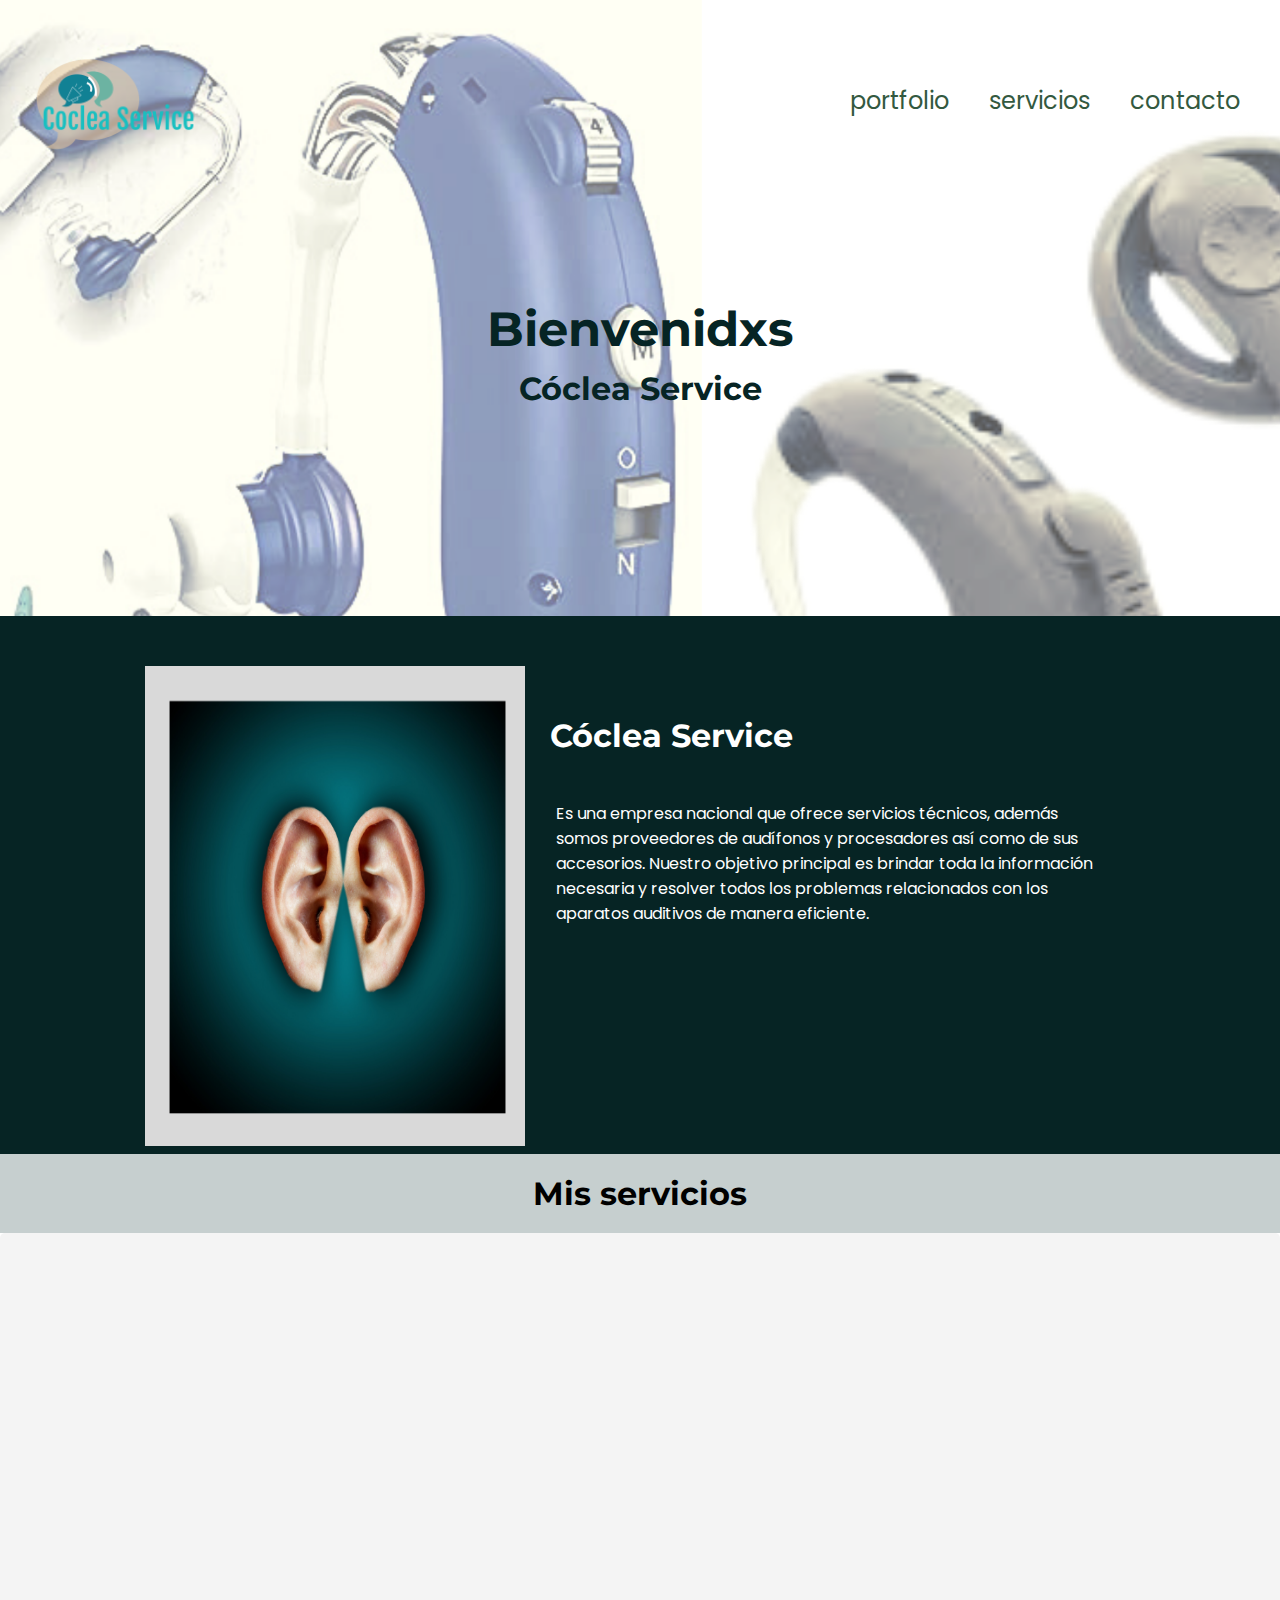
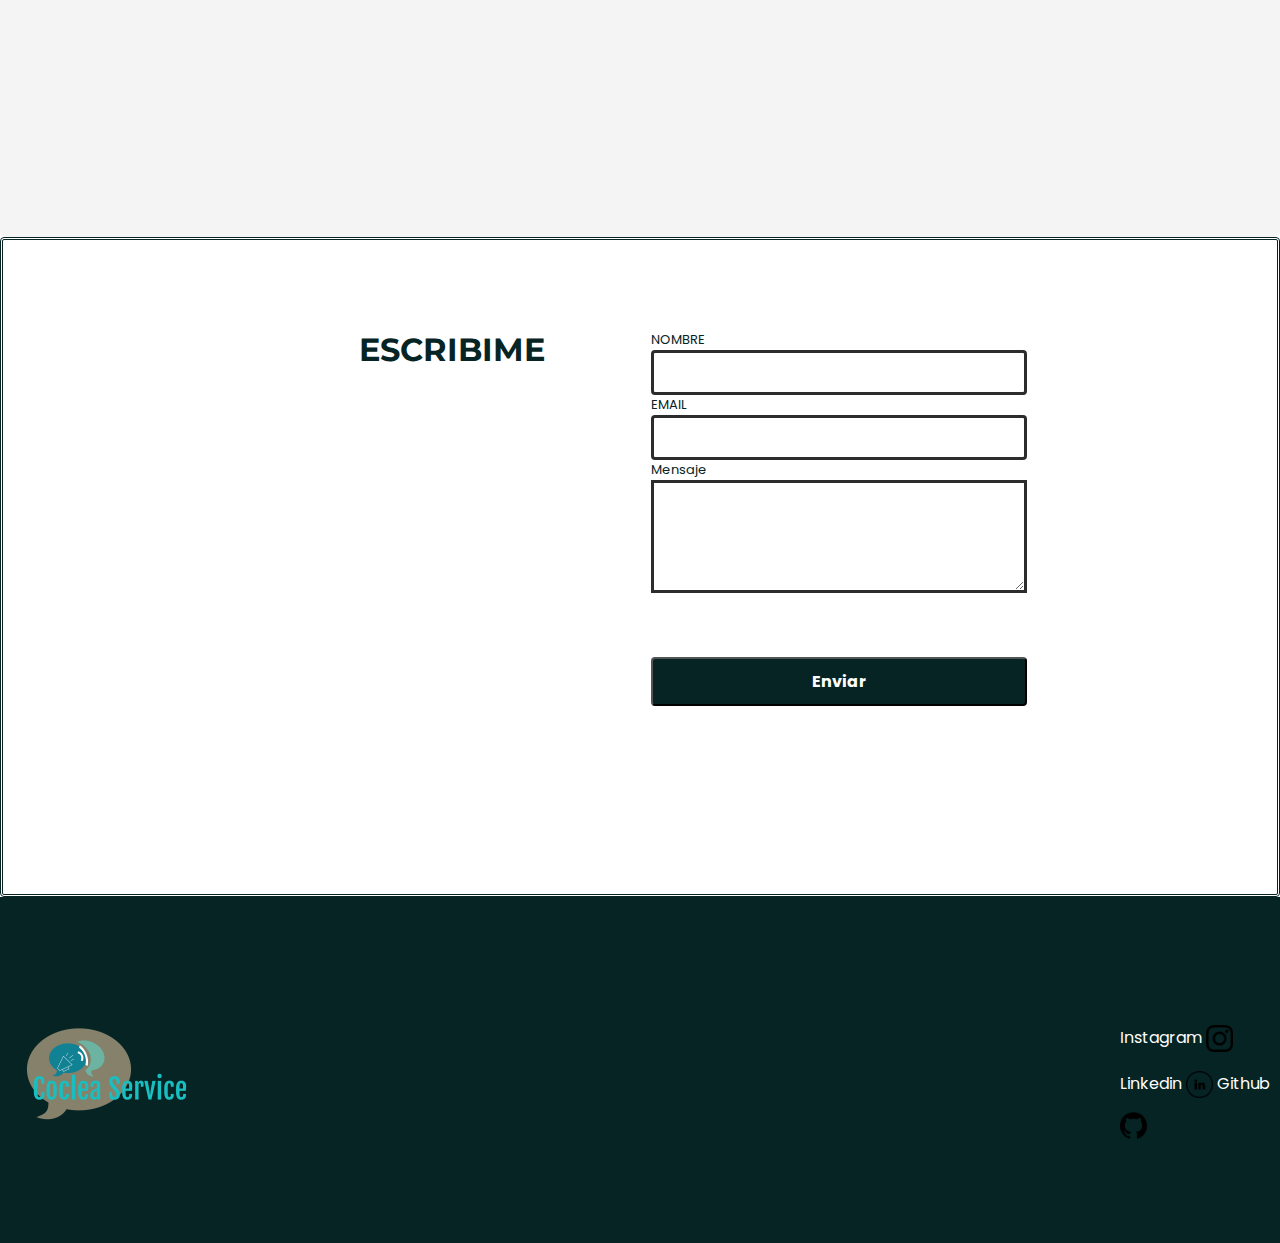
==== commit 80b29f9a: "actualizados los cambios" ====
--- a/index.html
+++ b/index.html
@@ -75,7 +75,7 @@
 </section>
 <section class="form__section">
   <div class="form__cont">   
-   <h1 class="form__title"> Escribime </h1>
+   <h1 class="form__title"> ESCRIBIME </h1>
      </div>
      <form class="form__contact">
         <label for="">
--- a/componentes/portfolio.css
+++ b/componentes/portfolio.css
@@ -3,7 +3,7 @@
 }
 
 .section-portfolio {
-background-image: url("../img/fondo.png");
+/*background-image: url("../img/fondo.png");*/
 background-repeat:no-repeat;
 background-size: cover;
 background-attachment:fixed;
@@ -28,14 +28,17 @@
 font-size:48px;
 font-weight: 700;
 text-align: center;
+display: flex;
+text-align: center;
+align-items: center;
+justify-content: center;
 padding: 10px;
-background-image: url("../img/fondo.png");
+background-color: #062424;
+color:#f4fafa;
 }
 @media(min-width: 769px){
     .title-port {
-        height: 300px;
-        background-size: 100% 100%;
-        background-repeat: no-repeat;
+        height: 100px;
         text-align: center;
         padding: 60px 0;
     }
--- a/componentes/servicios.css
+++ b/componentes/servicios.css
@@ -1,5 +1,26 @@
 *  {
     box-sizing: border-box;
+}
+
+.title-service {
+font-family: "Montserrat";
+font-size: 48px;
+font-weight: 700;
+display: flex;
+text-align: center;
+align-items: center;
+justify-content: center;
+background-color: none;
+margin:0;
+padding:60px 0;
+background-color: #062424;
+color: #F4F4F4;
+}
+ @media(min-width:769px){
+    .title-service {
+        height: 100px;
+        text-align: center;
+  }
 }
 
 .section-three {
@@ -7,10 +28,7 @@
 width: 100%;
 margin: 0;
 padding: 0;
-background-image: url("../img/fondo.png");
-background-attachment: fixed;
-background-repeat: no-repeat;
-background-size: cover;
+background-color:#bbad95;
 }
 @media(min-width: 769px){
     .section-three {
--- a/componentes/form.css
+++ b/componentes/form.css
@@ -5,9 +5,12 @@
 .form__section {
 height: 660px;
 width: 100%;
-background-image: url("../img/fondo.png");
-background-attachment:fixed;
-background-repeat: no-repeat;
+background-image:url("../img/fondo\ \(1\).png");
+background-image: no-repeat;
+background-image: center;
+-webkit-background-size: cover;
+-moz-background-size: cover;
+-o-background-size: cover;
 background-size: cover;
 color:#062424;
 border: double 3px #062424;
--- a/pages/contacto.css
+++ b/pages/contacto.css
@@ -10,15 +10,11 @@
 .header {
 height:150px;
 width: 100%;
-background-image: url("../img/fondo.png");
-background-attachment:fixed;
-background-repeat: no-repeat;
-background-size: cover;
+background-color: #062424;
 }
 @media(min-width: 769px){
     .header {
         height: 200px;
-        background-size: 100% 100%;
     }
 }
 
@@ -138,7 +134,7 @@
 
 a {
 text-decoration: none;
-color:#335940;
+color:#f4f4f4;
 }
 
 .header__menu a:hover {
@@ -199,9 +195,12 @@
 .form__section {
 height: 660px;
 width: 100%;
-background-image: url("../img/fondo.png");
-background-attachment:fixed;
-background-repeat: no-repeat;
+background-image:url("../img/fondo\ \(1\).png");
+background-image: no-repeat;
+background-image: center;
+-webkit-background-size: cover;
+-moz-background-size: cover;
+-o-background-size: cover;
 background-size: cover;
 color:#062424;
 border: double 3px #062424;
--- a/pages/servicios.css
+++ b/pages/servicios.css
@@ -10,10 +10,15 @@
 .header {
 height:100px;
 width: 100%;
-background-image: url("../img/fondo.png");
-background-attachment:fixed;
-background-repeat: no-repeat;
-background-size: cover;
+background-image:url("../img/fondo\ \(1\).png");
+    background-attachment:fixed;
+    background-image: no-repeat;
+    background-image: center;
+    /*background-size: cover;*/
+    -webkit-background-size: cover;
+    -moz-background-size: cover;
+    -o-background-size: cover;
+    background-size: cover;
 margin:0;
 padding:0;
 }
@@ -33,7 +38,6 @@
 }
 @media(min-width: 769px){
     .header__nav {
-    padding:0 20px;
     }
 }
 
@@ -117,7 +121,6 @@
     flex-direction: row;
     height: 200px;
     justify-content:flex-end;
-    padding: 0 40px;
     opacity: 1;    
     background:none;
     font-family: "Poppins";
@@ -204,19 +207,20 @@
 font-family: "Montserrat";
 font-size: 48px;
 font-weight: 700;
-text-align: center;
+display: flex;
+text-align: center;
+align-items: center;
+justify-content: center;
 background-color: none;
 margin:0;
 padding:60px 0;
-background-image: url("../img/fondo.png");
+background-color: #062424;
+color: #F4F4F4;
 }
 @media(min-width:769px){
     .title-service {
-        height: 300px;
-        padding:60px 0px;
+        height: 100px;
         text-align: center;
-        background-size: 100% 100%;
-        background-repeat: no-repeat;
     }
 }
 
@@ -225,9 +229,14 @@
 width: 100%;
 margin:0;
 padding:0;
-background-image: url("../img/fondo.png");
-background-attachment: fixed;
-background-repeat: no-repeat;
+background-color:#f4f4f4;
+background-image:url("../img/fondo\ \(1\).png");
+background-attachment:fixed;
+background-image: no-repeat;
+background-image: center;
+-webkit-background-size: cover;
+-moz-background-size: cover;
+-o-background-size: cover;
 background-size: cover;
 display: grid;
 flex-direction: column;
--- a/pages/portfolio.css
+++ b/pages/portfolio.css
@@ -10,15 +10,11 @@
 .header {
 height:150px;
 width: 100%;
-background-image: url("../img/fondo.png");
-background-attachment:fixed;
-background-repeat: no-repeat;
-background-size: cover;
+background-color:#f4f4f4;
 }
 @media(min-width: 769px){
     .header {
         height: 180px;
-        background-size: 100% 100%;
     }
 }
 
@@ -29,11 +25,7 @@
 padding: 0 10px;
 margin: 0;
 }
-@media(min-width: 769px){
-    .header__nav {
-    padding:0 20px;
-    }
-}
+
 
 .header__nav-logo {}
 
@@ -198,10 +190,15 @@
 }
 
 .section-portfolio {
-background-image: url("../img/fondo.png");
-background-repeat:no-repeat;
+background-image:url("../img/fondo\ \(1\).png");
+background-attachment:fixed;
+background-image: no-repeat;
+background-image: center;
+    /*background-size: cover;*/
+-webkit-background-size: cover;
+-moz-background-size: cover;
+-o-background-size: cover;
 background-size: cover;
-background-attachment:fixed;
 height: 2300px;
 width:100%;
 margin:0;
@@ -223,14 +220,16 @@
 font-size:48px;
 font-weight: 700;
 text-align: center;
+display: flex;
+text-align: center;
+align-items: center;
+justify-content: center;
 padding: 10px;
-background-image: url("../img/fondo.png");
+background-color: #062424;
 }
 @media(min-width: 769px){
     .title-port {
-    height: 300px;
-    background-size: 100% 100%;
-    background-repeat: no-repeat;
+    height: 100px;
     text-align: center;
     padding: 60px 0;
     }
--- a/pages/index.css
+++ b/pages/index.css
@@ -8,17 +8,20 @@
 }
 
 .header {
-    height:667px;
-    width: 100%;
-    background-image:url("../img/fondo.png");
-    background-attachment:fixed;
-    background-repeat: no-repeat;
-    background-size: cover;
+height:667px;
+width: 100%;
+background-image:url("../img/fondo\ \(1\).png");
+background-attachment:fixed;
+background-image: no-repeat;
+background-image: center;
+-webkit-background-size: cover;
+-moz-background-size: cover;
+-o-background-size: cover;
+background-size: cover;
 }
 @media(min-width: 769px){
     .header {
         height: 616px;
-        background-size: 100% 100%;
     }
 }
 
@@ -278,10 +281,7 @@
 width: 100%;
 margin: 0;
 padding: 0;
-background-image: url("../img/fondo.png");
-background-attachment: fixed;
-background-repeat: no-repeat;
-background-size: cover;
+background-color:#f4f4f4;
 }
 @media(min-width: 769px){
     .section-three {
@@ -412,9 +412,14 @@
 .form__section {
 height: 660px;
 width: 100%;
-background-image: url("../img/fondo.png");
-background-attachment:fixed;
+background-image: url("../img/fondo\ \(1\).png");
+background-attachment: fixed;
 background-repeat: no-repeat;
+/*background-size: cover;*/
+background-image: center;
+-webkit-background-size: cover;
+-moz-background-size: cover;
+-o-background-size: cover;
 background-size: cover;
 color:#062424;
 border: double 3px #062424;
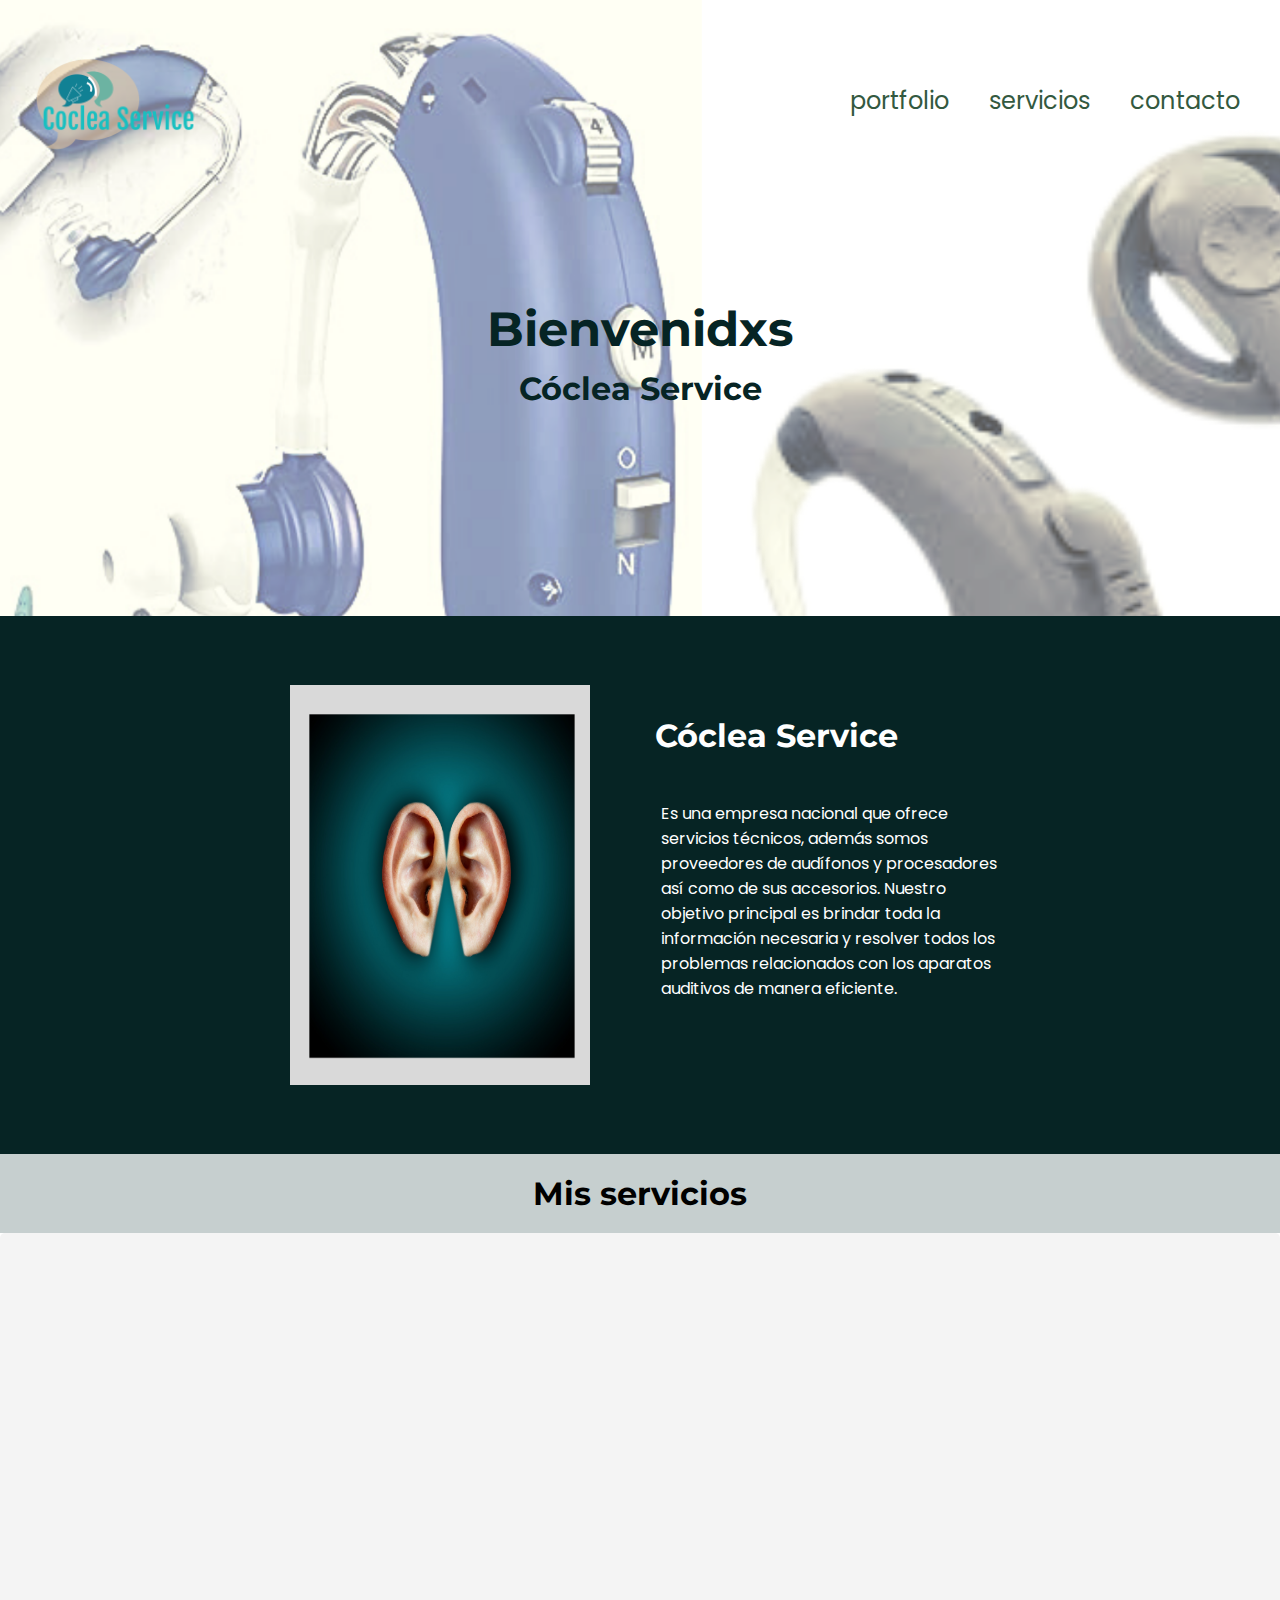
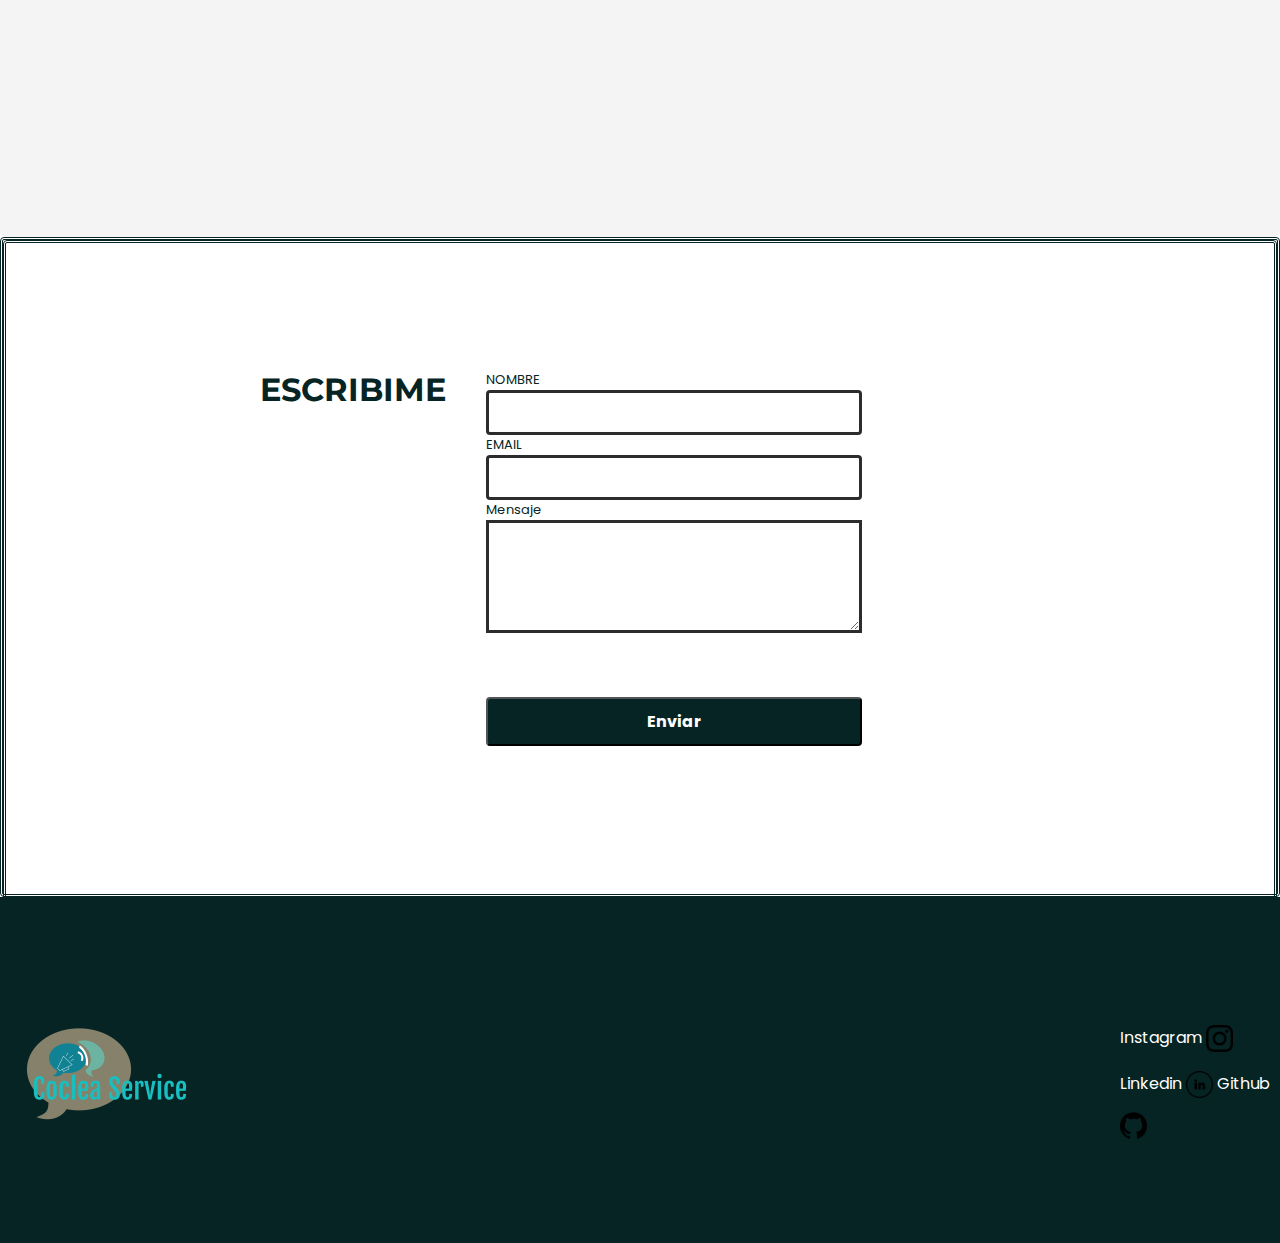
==== commit f86eea0b: "actualizados" ====
--- a/index.html
+++ b/index.html
@@ -41,9 +41,10 @@
 
 <header class="header">
   <nav class="header__nav">
-    <a href="#" class="header__nav-logo">
+    <a href="./index.html" class="header__nav-logo">
       <img src="./img/logo.png" class="header__img-logo" alt=""/>
     </a>
+    <input type="checkbox" id="header-toggle">
     <button class="header__open-menu" aria-label="Abrir menú">
       <img src="./img/menus.png" class="header__open" alt="abrir-menu"/>
     </button>
@@ -74,27 +75,6 @@
 <section class="section-three">
 </section>
 <section class="form__section">
-  <div class="form__cont">   
-   <h1 class="form__title"> ESCRIBIME </h1>
-     </div>
-     <form class="form__contact">
-        <label for="">
-            <h3 class="form__label"> NOMBRE</h3>
-            <input type="type" class="form__input"/>
-        </label>  
-      <label for="">
-          <h3 class="form__label"> EMAIL</h3>
-          <input type="text" class="form__input"/>
-      </label>
-      <label for="">
-          <h3 class="form__label"> Mensaje</h3>
-          <textarea class="form__input-textarea"></textarea>
-      </label>
-      <div class="form__submit-cont">
-          <button class="form__submit-button"> Enviar</button>
-      </div>
-      </form>
-  </div>
 </section>
 <footer class="footer">
   <img src="./img/logo.png" alt="logo" class="footer__imagen-logo"/>
--- a/componentes/servicios.css
+++ b/componentes/servicios.css
@@ -24,15 +24,30 @@
 }
 
 .section-three {
-height: 1375px;
+height: 1200px;
 width: 100%;
-margin: 0;
-padding: 0;
-background-color:#bbad95;
+margin:0;
+padding:0;
+background-color:#f4f4f4;
+background-image:url("../img/fondo\ \(1\).png");
+background-attachment:fixed;
+background-image: no-repeat;
+background-image: center;
+-webkit-background-size: cover;
+-moz-background-size: cover;
+-o-background-size: cover;
+background-size: cover;
+display: grid;
+align-items: center;
+justify-content: center;
+gap: 10px;
+border: double 3px #062424;
+border-radius:5px;
 }
 @media(min-width: 769px){
     .section-three {
-        height: 100px;
+        height: 604px;
+        display: flex;
     }
 }
 
@@ -42,42 +57,32 @@
 font-weight: 700;
 text-align: center;
 margin: 0;
-padding: 70px 52px;
+padding: 0;
 }
 
-.subcontenedor-sec-tres {
-display: grid;
-grid-template-rows: 1fr 1fr 1fr;
-gap:10px;
-justify-content: center;
-align-items: center;   
+.container-service {
+    margin:0;
 }
 @media(min-width: 769px){
-    .subcontenedor-sec-tres {
-       display: flex;
-        height:600px;
+    .container-service {
+     height:450px;
+     flex-grow:1;
+     flex-wrap: wrap;
  }
 }
 
-.img-sec-tres {}
-@media(min-width: 769px){
-    .img-sec-tres {
-        display: flex;
-        align-items: center;
-        justify-content: center;
-    }
+.img-sec-tres {
+display: flex;
+align-items: center;
+justify-content: center;
+margin:0;
+padding:0;
 }
 
-.imagen-serv {
-width: 138px;
-max-height: 128px;
-margin-left: 118px;
-}
-@media(min-width: 769px){
-    .imagen-serv {
-        margin:0;
-        padding: 0;
-    }
+
+.imagen {
+max-width: 290px;
+max-height: 170px;
 }
 
 .title-serv-tecnico {
@@ -96,17 +101,15 @@
 padding: 0 56px;
 margin: 0;
 }
+@media(min-width: 769px){
+    .parrafo-serv-tec {
+        padding: 0;
+    }
+}
 
-.imagen-aparatos-aud {
-width: 138px;
-height: 128px;
-margin-left: 118px;
-}
-@media(min-width: 769px){
-    .imagen-aparatos-aud {
-    margin: 0;
-    padding: 0;
-    }
+.imagen-aparatos-aud{
+max-width: 290px;
+max-height: 170px;
 }
 
 .title-proveedor {
@@ -125,17 +128,15 @@
 padding: 0 56px;
 margin: 0;
 }
+@media(min-width: 769px){
+    .parrafo-aparatos{
+        padding: 0;
+    }
+}
 
 .imagen-accesorios {
-width: 138px;
-height: 128px;
-margin-left: 118px;
-}
-@media(min-width: 769px){
-    .imagen-accesorios {
-        margin:0;
-        padding: 0;
-    }
+max-width: 290px;
+max-height: 170px;
 }
 
 .title-accesorios {
@@ -154,3 +155,8 @@
 padding: 0 56px;
 margin: 0;
 }
+@media(min-width: 769px){
+    .parrafo-accesorios {
+        padding: 0;
+    }
+}--- a/componentes/form.css
+++ b/componentes/form.css
@@ -5,8 +5,9 @@
 .form__section {
 height: 660px;
 width: 100%;
-background-image:url("../img/fondo\ \(1\).png");
-background-image: no-repeat;
+background-image: url("../img/fondo\ \(1\).png");
+background-attachment: fixed;
+background-repeat: no-repeat;
 background-image: center;
 -webkit-background-size: cover;
 -moz-background-size: cover;
@@ -16,36 +17,33 @@
 border: double 3px #062424;
 border-radius: 4px;
 }
-@media(min-width: 769px){
-     .form__section {
-        display: flex;
-        justify-content: space-between;
-        padding: 100px 250px;
-        height: 800px;
-    }
-}
-    
-.form__cont {}
-@media(min-width: 769px){
-    .form__cont {
-        flex-grow:1;
-    }
-}
-
-.form__contact {
-display: flex;
+     
+.container__form {
+display: flex; 
 flex-direction: column;
 align-items: center;
 justify-content: center;
 }
 @media(min-width: 769px){
-    .form__contact {
-        justify-content: flex-start;    
-        align-items: center;
-        margin:0;
+    .container__form {
+        justify-content: space-between;
+        align-items: flex-start;
+        flex-direction: row;
+        padding: 10% 20%;
     }
 }
     
+.form__cont  {}
+
+.form__contact {}
+@media(min-width: 769px){
+    .form__contact {
+        margin:0;
+        flex-grow:1;
+        flex-wrap: wrap;
+    }
+}
+        
 .form__title {
 font-family: "Montserrat";
 font-size: 32px;
@@ -55,23 +53,19 @@
 padding: 70px;
 }
 @media(min-width: 769px){
-        .form__title {
+    .form__title {
         padding:0;
-        position: relative; 
-        top: 0;
-        left: 0;
-        width: 50%;
-        height: 50%;
+        margin-right: 40px;
     }
 }
-    
+        
 .form__label {
 font-family: "Poppins";
 font-size: 13px;
 font-weight: 400;
 margin: 0;
 }
-    
+        
 .form__input {
 min-width: 335px;
 height: 45px;
@@ -81,39 +75,39 @@
 margin-bottom: 20px;
 }
 @media(min-width: 769px){
-        .form__input {
-            min-width: 376px;
-            margin:0;
+    .form__input {
+        min-width: 376px;
+        margin:0;
     } 
 }
-    
+        
 .form__input-textarea {
 min-width: 335px;
 height: 113px;
 border: solid 3px #2C2C2C;
 }
 @media(min-width: 769px){
-        .form__input-textarea {
+    .form__input-textarea {
         min-width: 376px;
     }
- }
-    
+}
+        
 .form__submit-cont {}
-    
+        
 .form__submit-button {
 margin-top: 60px;
-min-width:335px;
+min-width:345px;
 padding: 10px;
 border-radius: 4px;
 font-family: "Poppins";
-font-size: 16px;
+font-size: 16px;        
 font-weight: 700;
 background-color:#062424;
 color:white;
 }
 @media(min-width: 769px){
-        .form__submit-button {
-            min-width: 376px;
+    .form__submit-button {
+       min-width: 376px;
     }
 }
     --- a/pages/contacto.css
+++ b/pages/contacto.css
@@ -3,7 +3,6 @@
 }
 
 body {
-margin: 0;
 font-family: "Montserrat";
 }
 
@@ -193,46 +192,44 @@
 }
 
 .form__section {
-height: 660px;
-width: 100%;
-background-image:url("../img/fondo\ \(1\).png");
-background-image: no-repeat;
-background-image: center;
--webkit-background-size: cover;
--moz-background-size: cover;
--o-background-size: cover;
-background-size: cover;
-color:#062424;
-border: double 3px #062424;
-border-radius: 4px;
-}
-@media(min-width: 769px){
-        .form__section {
-    display: flex;
-    justify-content: space-between;
-    padding:100px 250px;
-    height:900px;
-    }
-}
-    
-.form__cont {}
-@media(min-width: 769px){
-    .form__cont {
-        flex-grow:1;
-    }
-}
-    
-.form__contact {
-display: flex;
-flex-direction: column;
-align-items: center;
-justify-content: center;
-}
-@media(min-width: 769px){
-        .form__contact {
-        justify-content: flex-start;    
-         align-items: center;
-         margin:0;
+    height: 660px;
+    width: 100%;
+    background-image: url("../img/fondo\ \(1\).png");
+    background-attachment: fixed;
+    background-repeat: no-repeat;
+    background-image: center;
+    -webkit-background-size: cover;
+    -moz-background-size: cover;
+    -o-background-size: cover;
+    background-size: cover;
+    color:#062424;
+    border: double 3px #062424;
+    border-radius: 4px;
+    }
+ 
+.container__form {
+    display: flex; 
+    flex-direction: column;
+    align-items: center;
+    justify-content: center;
+}
+@media(min-width: 769px){
+    .container__form {
+        justify-content: space-between;
+        align-items: flex-start;
+        flex-direction: row;
+        padding: 10% 20%;
+    }
+}
+
+.form__cont  {}
+
+.form__contact {}
+@media(min-width: 769px){
+    .form__contact {
+        margin:0;
+       flex-grow:1;
+       flex-wrap: wrap;
     }
 }
     
@@ -245,21 +242,17 @@
 padding: 70px;
 }
 @media(min-width: 769px){
-        .form__title {
+    .form__title {
         padding:0;
-        position: relative; 
-        top: 0;
-        left: 0;
-        width: 50%;
-        height: 50%
+        margin-right: 40px;
     }
 }
     
 .form__label {
-font-family: "Poppins";
-font-size: 13px;
-font-weight: 400;
-margin: 0;
+    font-family: "Poppins";
+    font-size: 13px;
+    font-weight: 400;
+    margin: 0;
 }
     
 .form__input {
@@ -271,9 +264,9 @@
 margin-bottom: 20px;
 }
 @media(min-width: 769px){
-        .form__input {
-            min-width: 376px;
-            margin:0;
+    .form__input {
+        min-width: 376px;
+        margin:0;
     } 
 }
     
@@ -283,8 +276,8 @@
 border: solid 3px #2C2C2C;
 }
 @media(min-width: 769px){
-        .form__input-textarea {
-            min-width: 376px;
+    .form__input-textarea {
+    min-width: 376px;
     }
 }
     
@@ -292,7 +285,7 @@
     
 .form__submit-button {
 margin-top: 60px;
-min-width:335px;
+min-width:345px;
 padding: 10px;
 border-radius: 4px;
 font-family: "Poppins";
@@ -302,8 +295,8 @@
 color:white;
 }
 @media(min-width: 769px){
-        .form__submit-button {
-            min-width: 376px;
+    .form__submit-button {
+        min-width: 376px;
     }
 }
 
--- a/pages/servicios.css
+++ b/pages/servicios.css
@@ -239,17 +239,16 @@
 -o-background-size: cover;
 background-size: cover;
 display: grid;
-flex-direction: column;
-align-items: center;
-justify-content: center;
+align-items: center;
+justify-content: center;
+gap: 10px;
 border: double 3px #062424;
 border-radius:5px;
 }
 @media(min-width: 769px){
     .section-three {
+        height: 604px;
         display: flex;
-        flex-direction: row;
-        height: 604px;
     }
 }
 
@@ -262,17 +261,14 @@
 padding: 0;
 }
 
-.subcontenedor-sec-tres {
-display: grid;
-grid-template-rows: 1fr 1fr 1fr;
-gap:10px;
-justify-content: center;
-align-items: center;   
-}
-@media(min-width: 769px){
-    .subcontenedor-sec-tres {
-       display: flex;
-        height:600px;
+.container-service {
+    margin:0;
+}
+@media(min-width: 769px){
+    .container-service {
+     height:450px;
+     flex-grow:1;
+     flex-wrap: wrap;
  }
 }
 
@@ -285,7 +281,7 @@
 }
 
 .imagen {
-width: 290px;
+max-width: 290px;
 max-height: 170px;
 }
 
@@ -305,9 +301,14 @@
 padding: 0 56px;
 margin: 0;
 }
+@media(min-width: 769px){
+    .parrafo-sev-tec {
+        padding:0;
+    }
+}
 
 .imagen-aparatos-aud{
-width: 290px;
+max-width: 290px;
 max-height: 170px;
 }
 
@@ -327,9 +328,14 @@
 padding: 0 56px;
 margin: 0;
 }
+@media(min-width: 769px){
+    .parrafo-aparatos {
+        padding:0;
+    }
+}
 
 .imagen-accesorios {
-width: 290px;
+max-width: 290px;
 max-height: 170px;
 }
 
@@ -349,7 +355,11 @@
 padding: 0 56px;
 margin: 0;
 }
-
+@media(min-width: 769px){
+    .parrafo-accesorios {
+        padding:0;
+    }
+}
 .footer {
 background-color:#062424;
 height: 498px;
--- a/pages/portfolio.css
+++ b/pages/portfolio.css
@@ -194,7 +194,6 @@
 background-attachment:fixed;
 background-image: no-repeat;
 background-image: center;
-    /*background-size: cover;*/
 -webkit-background-size: cover;
 -moz-background-size: cover;
 -o-background-size: cover;
--- a/pages/index.css
+++ b/pages/index.css
@@ -51,6 +51,21 @@
       width: 197px;
   }
 }
+
+.nav-menu_visible {
+    left: 0;
+    position: absolute;
+    height: 616px;
+    gap: 60px;
+    padding-top: 100px;
+    top: 0;
+    margin: 0;
+}
+
+#header-toggle {
+    display: none;
+}
+
 
 .header__open-menu, 
 .header__close-menu {
@@ -250,15 +265,17 @@
 @media(min-width: 769px){
     .text-name {
     text-align: left;
-    width: 610px;
     height: 215px;
+    width: 400px;
     }
 }
 
 .cont-imagen {}
 @media(min-width:769px){
 .cont-imagen {
-margin-top: 50px;
+display: flex;
+justify-content: center;
+align-items: center;
  }
 }
 
@@ -272,7 +289,7 @@
     width: 380px;
     height: 480px;
     margin: 0;
-    padding: 0;
+    padding: 40px 40px;
     }
 }
 
@@ -281,7 +298,7 @@
 width: 100%;
 margin: 0;
 padding: 0;
-background-color:#f4f4f4;
+
 }
 @media(min-width: 769px){
     .section-three {
@@ -323,7 +340,7 @@
 }
 
 .imagen-serv {
-width: 138px;
+max-width: 138px;
 max-height: 128px;
 margin-left: 118px;
 }
@@ -331,6 +348,7 @@
     .imagen-serv {
         margin:0;
         padding: 0;
+        flex-grow:1;
     }
 }
 
@@ -352,8 +370,8 @@
 }
 
 .imagen-aparatos-aud {
-width: 138px;
-height: 128px;
+max-width: 138px;
+max-height: 128px;
 margin-left: 118px;
 }
 @media(min-width: 769px){
@@ -379,10 +397,15 @@
 padding: 0 56px;
 margin: 0;
 }
+@media(min-width: 769px){
+    .parrafo-aparatos {
+        padding:0;
+    }
+}
 
 .imagen-accesorios {
-width: 138px;
-height: 128px;
+max-width: 138px;
+max-height: 128px;
 margin-left: 118px;
 }
 @media(min-width: 769px){
@@ -407,6 +430,11 @@
 text-align: center;
 padding: 0 56px;
 margin: 0;
+}
+@media(min-width: 769px){
+    .parrafo-accesorios {
+        padding:0;
+    }
 }
 
 .form__section {
@@ -415,7 +443,6 @@
 background-image: url("../img/fondo\ \(1\).png");
 background-attachment: fixed;
 background-repeat: no-repeat;
-/*background-size: cover;*/
 background-image: center;
 -webkit-background-size: cover;
 -moz-background-size: cover;
@@ -425,35 +452,33 @@
 border: double 3px #062424;
 border-radius: 4px;
 }
-@media(min-width: 769px){
-    .form__section {
-        display: flex;
+ 
+.container__form {
+display: flex; 
+flex-direction: column;
+align-items: center;
+justify-content: center;
+}
+@media(min-width: 769px){
+    .container__form {
         justify-content: space-between;
-        padding: 90px 250px;
-    }
-}
-
-.form__cont {}
-@media(min-width: 769px){
-    .form__cont {
-        flex-grow:1;
-    }
-}
-
-.form__contact {
-display: flex;
-flex-direction: column;
-align-items: center;
-justify-content: center;
-}
+        align-items: flex-start;
+        flex-direction: row;
+        padding: 10% 20%;     
+    }
+}
+
+.form__cont  {}
+    
+.form__contact {}
 @media(min-width: 769px){
     .form__contact {
-    justify-content: flex-start;    
-     align-items: center;
-     margin:0;
-    }
-}
-
+       margin:0;
+       flex-grow:1;
+       flex-wrap: wrap;
+    }
+}
+    
 .form__title {
 font-family: "Montserrat";
 font-size: 32px;
@@ -464,22 +489,18 @@
 }
 @media(min-width: 769px){
     .form__title {
-    padding:0;
-    position: relative; 
-    top: 0;
-    left: 0;
-    width: 100%;
-    height: 100%
-    }
-}
-
+        padding:0;
+        margin-right: 40px;
+    }
+}
+    
 .form__label {
 font-family: "Poppins";
 font-size: 13px;
 font-weight: 400;
 margin: 0;
 }
-
+    
 .form__input {
 min-width: 335px;
 height: 45px;
@@ -494,7 +515,7 @@
         margin:0;
     } 
 }
-
+    
 .form__input-textarea {
 min-width: 335px;
 height: 113px;
@@ -505,12 +526,12 @@
         min-width: 376px;
     }
 }
-
+    
 .form__submit-cont {}
-
+    
 .form__submit-button {
 margin-top: 60px;
-min-width:335px;
+min-width:345px;
 padding: 10px;
 border-radius: 4px;
 font-family: "Poppins";
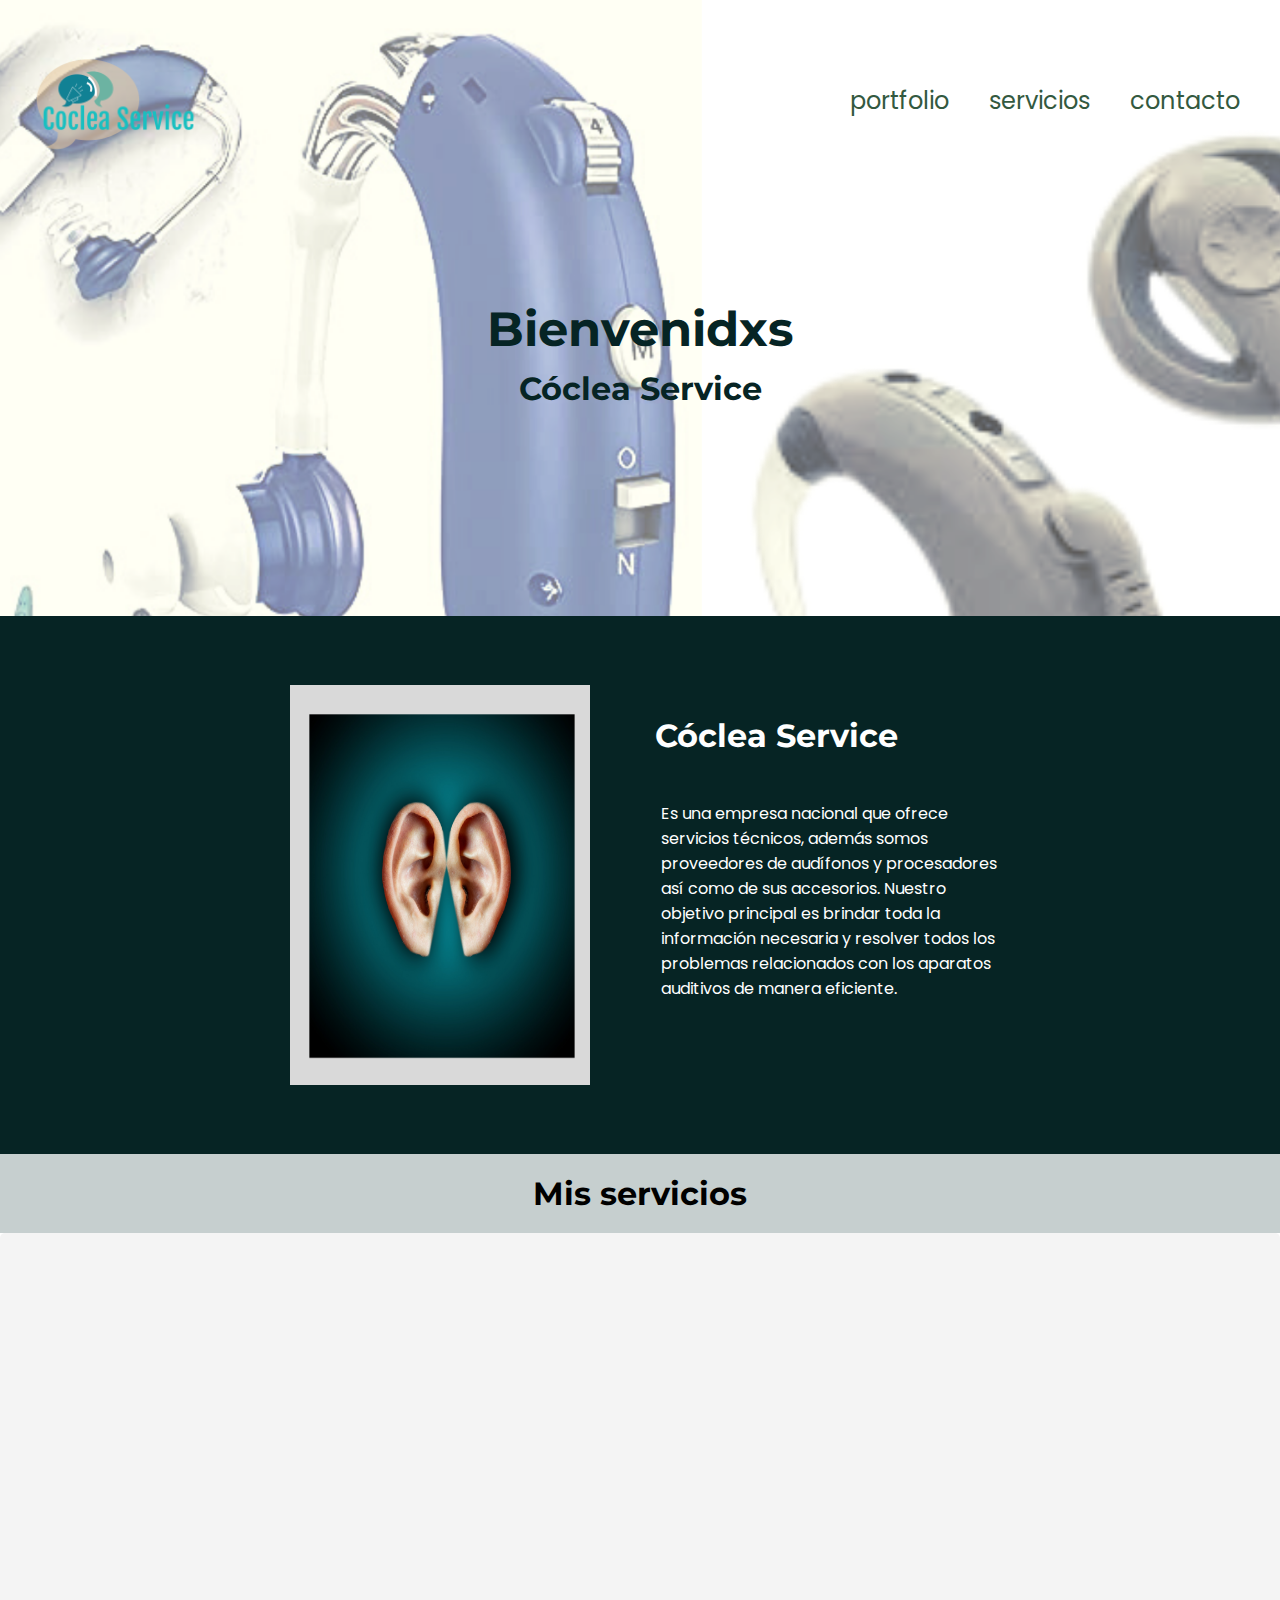
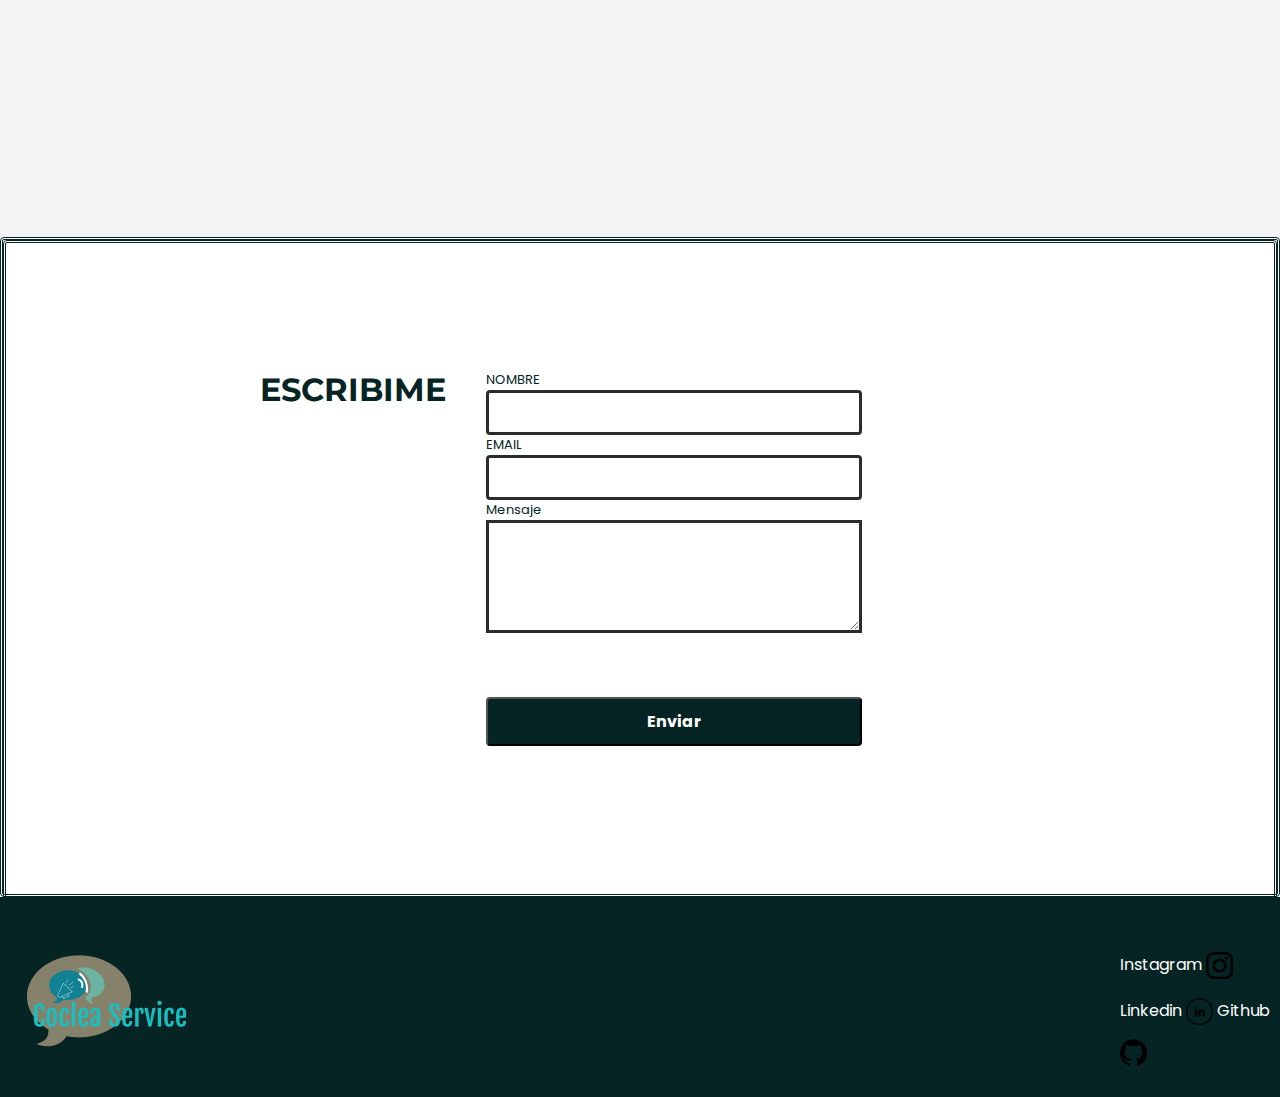
==== commit 52dec931: "actualicé el formulario" ====
--- a/index.html
+++ b/index.html
@@ -88,4 +88,5 @@
   </div>
 </footer>
 </body>
-</html>+</html>
+
--- a/componentes/portfolio.css
+++ b/componentes/portfolio.css
@@ -7,14 +7,13 @@
 background-repeat:no-repeat;
 background-size: cover;
 background-attachment:fixed;
-height: 2300px;
+min-height:100vh;
 width:100%;
 margin:0;
 padding:0;
 }
 @media(min-width: 769px){
     .section-portfolio {
-        height: 1450px;
         display: flex;
         flex-wrap: wrap;
         justify-content: center;
@@ -52,8 +51,8 @@
 }
 @media(min-width: 769px){
     .container {
-          height: 300px;
-          width: 400px;
+          min-height: 300px;
+          min-width: 400px;
     }
 }
     
--- a/componentes/footer.css
+++ b/componentes/footer.css
@@ -4,7 +4,7 @@
 
 .footer {
 background-color:#062424;
-height: 498px;
+min-height: 30vh;
 width: 100%;
 display: flex;
 flex-direction: column;
@@ -14,7 +14,7 @@
 }
 @media(min-width: 769px){
     .footer {
-        height: 346px;
+        min-height: 20vh;
         flex-direction: row;
         justify-content: space-between;
         padding: 0 10px;
--- a/pages/contacto.css
+++ b/pages/contacto.css
@@ -302,7 +302,7 @@
 
 .footer {
 background-color:#062424;
-height: 498px;
+min-height: 30vh;
 width: 100%;
 display: flex;
 flex-direction: column;
@@ -312,7 +312,7 @@
 }
 @media(min-width: 769px){
     .footer {
-        height: 346px;
+        min-height: 20vh;
         flex-direction: row;
         justify-content: space-between;
         padding: 0 10px;
--- a/pages/servicios.css
+++ b/pages/servicios.css
@@ -360,9 +360,10 @@
         padding:0;
     }
 }
+
 .footer {
 background-color:#062424;
-height: 498px;
+min-height: 10vh;
 width: 100%;
 display: flex;
 flex-direction: column;
@@ -372,7 +373,7 @@
 }
 @media(min-width: 769px){
     .footer {
-        height: 346px;
+        min-height: 20vh;
         flex-direction: row;
         justify-content: space-between;
         padding: 0 10px;
--- a/pages/portfolio.css
+++ b/pages/portfolio.css
@@ -198,16 +198,16 @@
 -moz-background-size: cover;
 -o-background-size: cover;
 background-size: cover;
-height: 2300px;
+min-height:100vh;
 width:100%;
 margin:0;
 padding:0;
 }
 @media(min-width: 769px){
     .section-portfolio {
-        height: 1450px;
         display: flex;
         flex-wrap: wrap;
+        flex-direction: row;
         justify-content: center;
         align-items: center;
     }
@@ -242,8 +242,9 @@
 }
 @media(min-width: 769px){
     .container {
-      height: 400px;
-      width: 400px;
+      position: relative;
+      min-height: 400px;
+      min-width: 400px;
     }
 }
 
@@ -258,8 +259,8 @@
 }
 
 .port-cards {
-height: 430px;
-width: 300px;
+min-height: 430px;
+min-width: 300px;
 border: solid 3px #062424;
 border-radius: 8px;
 }
@@ -306,7 +307,7 @@
 
 .footer {
 background-color:#062424;
-height: 498px;
+min-height: 30vh;
 width: 100%;
 display: flex;
 flex-direction: column;
@@ -316,7 +317,7 @@
 }
 @media(min-width: 769px){
     .footer {
-        height: 346px;
+        min-height: 20vh;
         flex-direction: row;
         justify-content: space-between;
         padding: 0 10px;
--- a/pages/index.css
+++ b/pages/index.css
@@ -547,8 +547,8 @@
 }
 
 .footer {
-background-color: #062424;
-height: 498px;
+background-color:#062424;
+min-height: 30vh;
 width: 100%;
 display: flex;
 flex-direction: column;
@@ -558,7 +558,7 @@
 }
 @media(min-width: 769px){
     .footer {
-        height: 346px;
+        min-height: 20vh;
         flex-direction: row;
         justify-content: space-between;
         padding: 0 10px;
